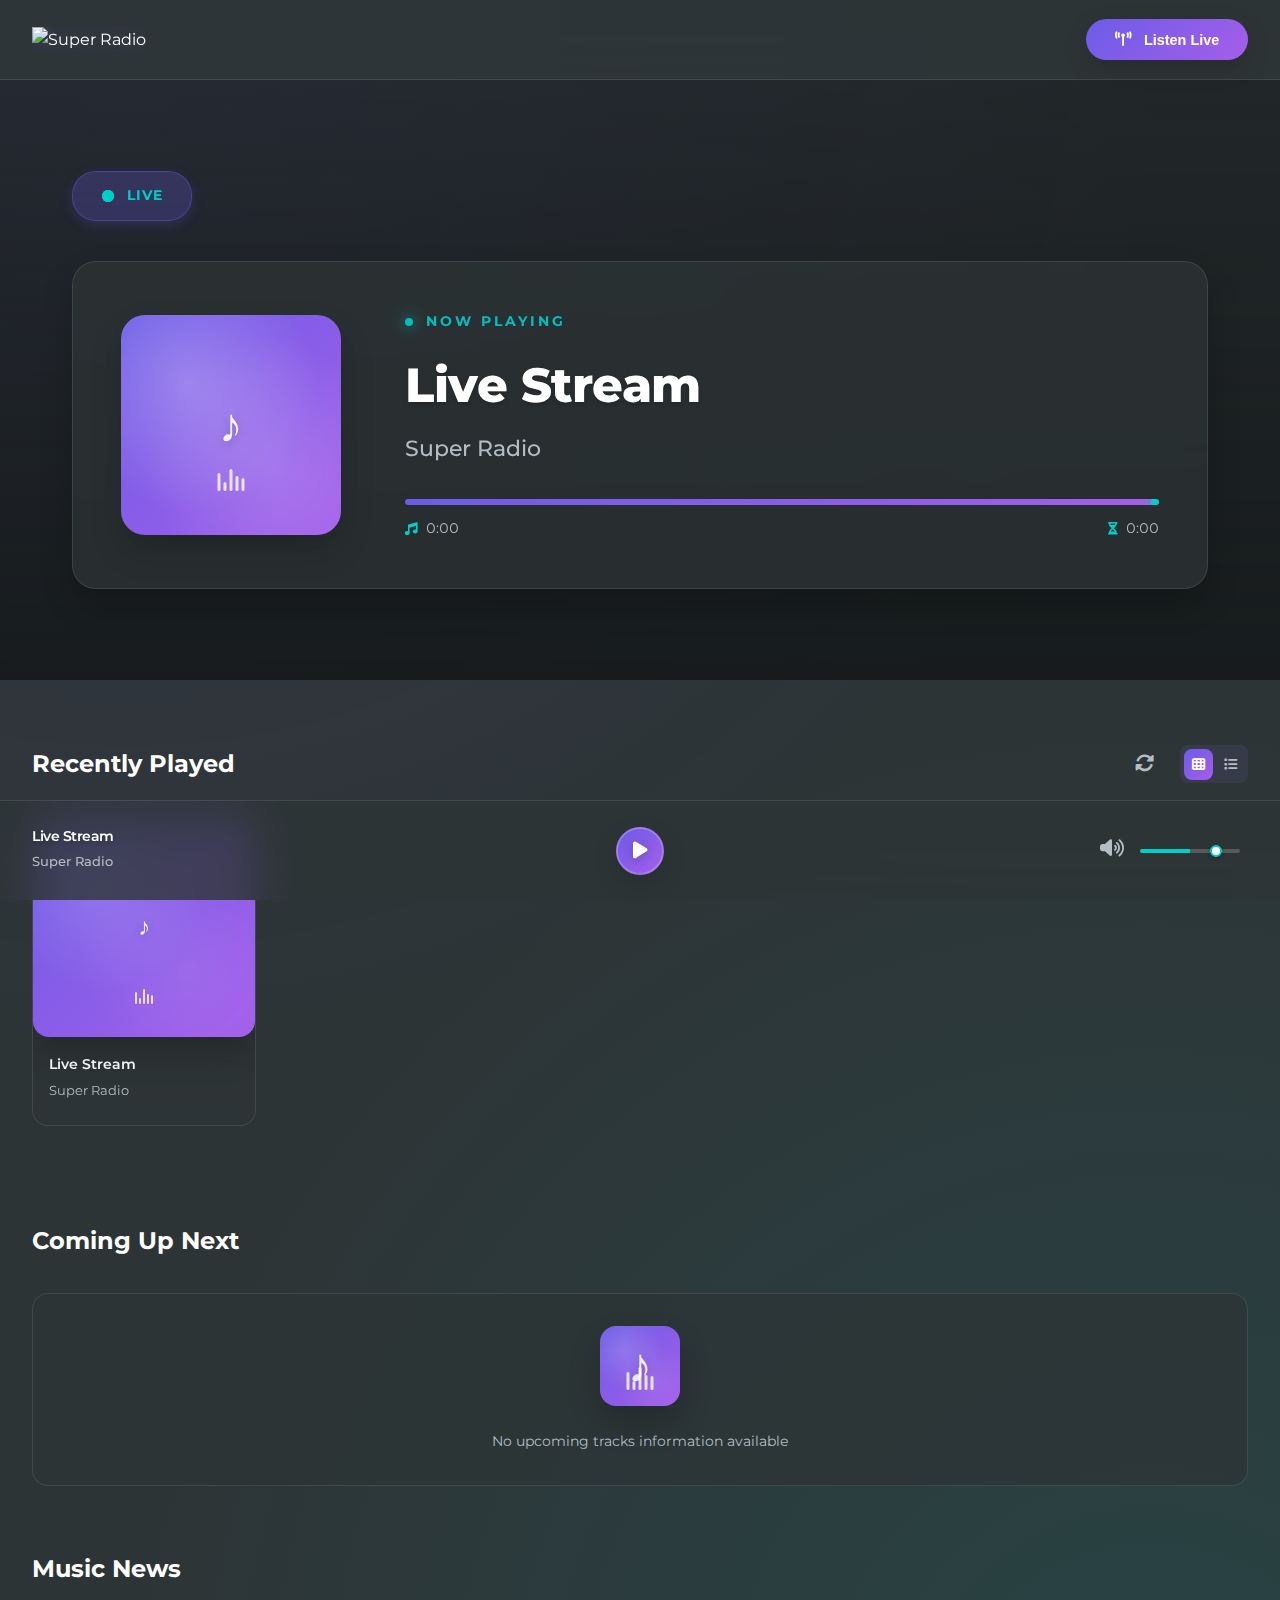
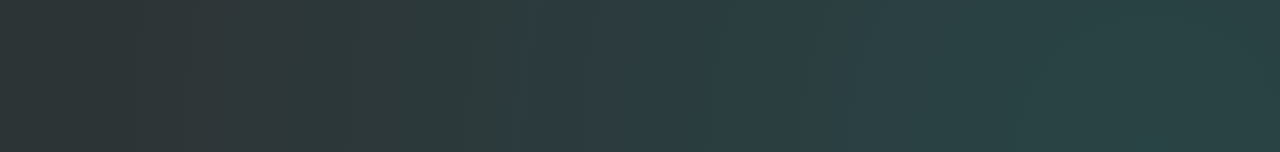
==== index.html @ 27619e25 "Initial commit: Upload all website files" ====
<!DOCTYPE html>
<html lang="en">
<head>
    <meta charset="UTF-8">
    <meta name="viewport" content="width=device-width, initial-scale=1.0">
    <title>Super Radio - Your Premier Online Radio Station</title>
    <meta name="description" content="Listen to the best music 24/7 with Super Radio. Live shows, great music, and amazing DJs.">
    <link rel="manifest" href="manifest.json">
    <link rel="apple-touch-icon" href="https://placehold.co/192x192/ff1e8c/FFF?text=SR">
    <meta name="theme-color" content="#ff1e8c">
    <link rel="stylesheet" href="styles.css">
    <link rel="stylesheet" href="https://cdnjs.cloudflare.com/ajax/libs/font-awesome/6.4.0/css/all.min.css">
    <link href="https://fonts.googleapis.com/css2?family=Montserrat:wght@400;500;600;700&display=swap" rel="stylesheet">
    <script>
        if ('serviceWorker' in navigator) {
            window.addEventListener('load', () => {
                navigator.serviceWorker.register('/sw.js')
                    .then(registration => {
                        console.log('ServiceWorker registration successful');
                    })
                    .catch(error => {
                        console.error('ServiceWorker registration failed:', error);
                    });
            });
        }
    </script>
</head>
<body>
    <div class="scroll-progress" aria-hidden="true"></div>
    <div class="app-container">
        <nav class="main-nav">
            <div class="nav-logo">
                <img src="https://placehold.co/200x45/ff1e8c/FFF?text=Super+Radio" alt="Super Radio">
            </div>
            <button class="listen-live-btn">
                <i class="fas fa-broadcast-tower"></i>
                Listen Live
            </button>
        </nav>

        <main>
            <section class="hero">
                <div class="hero-background" style="background-image: url('https://placehold.co/1920x1080/333/FFF?text=Music')"></div>
                <div class="hero-content">
                    <div class="live-badge">
                        <div class="pulse"></div>
                        Live
                    </div>
                    <div class="current-track">
                        <div class="track-artwork no-cover">
                            <img src="" alt="Album Cover" id="current-track-image" style="display: none;">
                            <div class="music-wave">
                                <span></span>
                                <span></span>
                                <span></span>
                                <span></span>
                                <span></span>
                            </div>
                        </div>
                        <div class="track-details">
                            <div class="now-playing-label">Now Playing</div>
                            <h1 class="track-title">Loading...</h1>
                            <p class="track-artist">Loading...</p>
                            <div class="track-progress-container">
                                <div class="track-progress">
                                    <div class="track-progress-bar"></div>
                                </div>
                                <div class="track-time-info">
                                    <div class="track-duration">
                                        <i class="fas fa-music"></i>
                                        <span class="duration">0:00</span>
                                    </div>
                                    <div class="time-remaining">
                                        <i class="fas fa-hourglass-half"></i>
                                        <span>0:00</span>
                                    </div>
                                </div>
                            </div>
                        </div>
                    </div>
                </div>
            </section>

            <div class="recent-tracks">
                <div class="container">
                    <div class="section-header">
                        <h2>Recently Played</h2>
                        <div class="tracks-controls">
                            <button class="refresh-btn">
                                <i class="fas fa-sync-alt"></i>
                            </button>
                            <div class="track-view-toggle">
                                <button class="view-btn active" data-view="grid">
                                    <i class="fas fa-th"></i>
                                </button>
                                <button class="view-btn" data-view="list">
                                    <i class="fas fa-list"></i>
                                </button>
                            </div>
                        </div>
                    </div>
                    <div class="tracks-grid tracks-container">
                        <!-- Tracks will be populated here -->
                    </div>
                </div>
            </div>

            <!-- Upcoming Tracks Section -->
            <div class="upcoming-tracks">
                <div class="container">
                    <!-- Content will be populated by JavaScript -->
                </div>
            </div>

            <!-- Radio Schedule Section -->
            <div class="radio-schedule">
                <div class="container">
                    <!-- Content will be populated by JavaScript -->
                </div>
            </div>

            <div class="music-news">
                <div class="container">
                    <div class="section-header">
                        <h2>Music News</h2>
                    </div>
                    <div class="news-grid">
                        <!-- News items will be populated here -->
                    </div>
                </div>
            </div>
        </main>

        <div class="player-bar">
            <div class="player-content">
                <div class="now-playing">
                    <img src="https://placehold.co/400x400/333/FFF?text=Music" alt="Current track" class="current-track-img">
                    <div class="track-info">
                        <div class="track-title">Loading...</div>
                        <div class="track-artist">Please wait...</div>
                    </div>
                </div>
                <div class="play-pause-wrapper">
                    <button class="play-pause-btn">
                        <i class="fas fa-play"></i>
                    </button>
                </div>
                <div class="volume-control">
                    <i class="fas fa-volume-up volume-icon"></i>
                    <input type="range" class="volume-slider" min="0" max="100" value="80">
                </div>
            </div>
        </div>
    </div>

    <template id="track-item-template">
        <div class="track-item">
            <div class="track-artwork no-cover">
                <img src="" alt="Album Cover" style="display: none;">
                <div class="music-wave">
                    <span></span>
                    <span></span>
                    <span></span>
                    <span></span>
                    <span></span>
                </div>
            </div>
            <div class="track-info">
                <h3 class="track-title"></h3>
                <p class="track-artist"></p>
            </div>
        </div>
    </template>

    <script src="script.js"></script>
</body>
</html>
---- styles.css ----
:root {
    /* Modern Color Palette */
    --primary-color: #6c5ce7;
    --secondary-color: #a55eea;
    --accent-color: #00cec9;
    --background-color: #2d3436;
    --surface-color: #353b48;
    --text-color: #ffffff;
    --text-secondary: #b2bec3;
    --success-color: #00b894;
    --error-color: #d63031;
    --warning-color: #fdcb6e;
    
    /* Gradients */
    --accent-gradient: linear-gradient(135deg, var(--primary-color), var(--secondary-color));
    --surface-gradient: linear-gradient(135deg, var(--surface-color), #2d3436);
    
    /* Glass Effect */
    --glass-bg: rgba(45, 52, 54, 0.8);
    --glass-border: rgba(255, 255, 255, 0.1);
    
    /* Spacing & Sizing */
    --nav-height: 80px;
    --player-height: 100px;
    --container-padding: 2rem;
    --border-radius: 16px;
    --border-radius-lg: 24px;
    --border-radius-sm: 8px;
    
    /* Shadows & Effects */
    --shadow-sm: 0 2px 8px rgba(0, 0, 0, 0.1);
    --shadow-md: 0 8px 24px rgba(0, 0, 0, 0.15);
    --shadow-lg: 0 16px 32px rgba(0, 0, 0, 0.2);
    --shadow-hover: 0 20px 40px rgba(108, 92, 231, 0.2);
    
    /* Transitions */
    --transition-fast: 0.2s cubic-bezier(0.4, 0, 0.2, 1);
    --transition-normal: 0.3s cubic-bezier(0.4, 0, 0.2, 1);
    --transition-slow: 0.5s cubic-bezier(0.4, 0, 0.2, 1);
}

/* Reset & Base Styles */
* {
    margin: 0;
    padding: 0;
    box-sizing: border-box;
}

body {
    font-family: 'Montserrat', -apple-system, BlinkMacSystemFont, 'Segoe UI', Roboto, sans-serif;
    background-color: var(--background-color);
    color: var(--text-color);
    line-height: 1.6;
    overflow-x: hidden;
}

.app-container {
    min-height: 100vh;
    display: flex;
    flex-direction: column;
    padding-bottom: var(--player-height);
    background: 
        radial-gradient(circle at 10% 0%, rgba(108, 92, 231, 0.1), transparent 50%),
        radial-gradient(circle at 90% 100%, rgba(0, 206, 201, 0.1), transparent 50%);
}

/* Navigation */
.main-nav {
    height: var(--nav-height);
    background: var(--glass-bg);
    backdrop-filter: blur(20px);
    -webkit-backdrop-filter: blur(20px);
    display: flex;
    justify-content: space-between;
    align-items: center;
    padding: 0 var(--container-padding);
    position: fixed;
    top: 0;
    width: 100%;
    z-index: 1000;
    border-bottom: 1px solid var(--glass-border);
    transition: all 0.3s ease;
}

.nav-logo {
    position: relative;
    overflow: hidden;
}

.nav-logo img {
    height: 45px;
    width: auto;
    transition: var(--transition-normal);
    filter: drop-shadow(0 0 10px rgba(108, 92, 231, 0.3));
}

.nav-logo::after {
    content: '';
    position: absolute;
    top: 0;
    left: -100%;
    width: 100%;
    height: 100%;
    background: linear-gradient(90deg, transparent, rgba(255,255,255,0.2), transparent);
    transition: var(--transition-normal);
}

.nav-logo:hover::after {
    left: 100%;
}

.nav-logo:hover img {
    transform: scale(1.05);
    filter: drop-shadow(0 0 15px rgba(108, 92, 231, 0.5));
}

.listen-live-btn {
    background: var(--accent-gradient);
    color: white;
    border: none;
    padding: 0.8rem 1.8rem;
    border-radius: var(--border-radius-lg);
    font-weight: 600;
    font-size: 0.9rem;
    display: flex;
    align-items: center;
    gap: 0.8rem;
    cursor: pointer;
    transition: all 0.3s cubic-bezier(0.4, 0, 0.2, 1);
    box-shadow: var(--shadow-md);
    position: relative;
    overflow: hidden;
}

.listen-live-btn::before {
    content: '';
    position: absolute;
    top: 0;
    left: -100%;
    width: 200%;
    height: 100%;
    background: linear-gradient(90deg, transparent, rgba(255,255,255,0.2), transparent);
    transition: transform 0.6s ease;
    transform: translateX(-100%);
}

.listen-live-btn:hover {
    transform: translateY(-2px);
    box-shadow: var(--shadow-hover);
}

.listen-live-btn:hover::before {
    transform: translateX(50%);
}

/* Hero Section with Enhanced Background */
.hero {
    margin-top: var(--nav-height);
    min-height: 600px;
    position: relative;
    display: flex;
    align-items: center;
    padding: var(--container-padding) 0;
    overflow: hidden;
}

.hero-background {
    position: absolute;
    top: 0;
    left: 0;
    width: 100%;
    height: 100%;
    background-size: cover;
    background-position: center;
    filter: brightness(0.4) saturate(1.2);
    transform: scale(1.05);
    transition: all 1s cubic-bezier(0.4, 0, 0.2, 1);
    z-index: 0;
}

.hero-background::after {
    content: '';
    position: absolute;
    top: 0;
    left: 0;
    width: 100%;
    height: 100%;
    background: linear-gradient(
        to bottom,
        rgba(45, 52, 54, 0.4) 0%,
        rgba(45, 52, 54, 0.6) 50%,
        rgba(45, 52, 54, 0.8) 100%
    );
    z-index: 1;
}

.hero-content {
    width: 100%;
    max-width: 1200px;
    margin: 0 auto;
    padding: 0 var(--container-padding);
    position: relative;
    z-index: 2;
}

.live-badge {
    display: inline-flex;
    align-items: center;
    gap: 0.8rem;
    background: rgba(108, 92, 231, 0.25);
    padding: 0.8rem 1.8rem;
    border-radius: var(--border-radius-lg);
    margin-bottom: 2.5rem;
    font-weight: 700;
    font-size: 0.9rem;
    backdrop-filter: blur(10px);
    -webkit-backdrop-filter: blur(10px);
    border: 1px solid rgba(108, 92, 231, 0.4);
    box-shadow: 0 4px 12px rgba(108, 92, 231, 0.2);
    text-transform: uppercase;
    letter-spacing: 1px;
    color: var(--accent-color);
    position: relative;
}

.live-badge .listener-count {
    position: relative;
    display: inline-flex;
    align-items: center;
    font-size: 0.8rem;
    color: var(--text-secondary);
    opacity: 0.9;
    transition: opacity 0.3s ease;
    margin-left: 0.5rem;
    padding-left: 0.5rem;
}

.live-badge .listener-count::before {
    content: '';
    position: absolute;
    left: 0;
    top: 50%;
    transform: translateY(-50%);
    width: 1px;
    height: 12px;
    background: var(--text-secondary);
    opacity: 0.3;
}

.pulse {
    width: 12px;
    height: 12px;
    background-color: var(--accent-color);
    border-radius: 50%;
    position: relative;
}

.pulse::before,
.pulse::after {
    content: '';
    position: absolute;
    inset: 0;
    border-radius: 50%;
    background-color: var(--accent-color);
    animation: pulse 2s ease-out infinite;
    z-index: -1;
}

.pulse::after {
    animation-delay: 1s;
}

@keyframes pulse {
    0% {
        transform: scale(1);
        opacity: 0.8;
    }
    100% {
        transform: scale(2.5);
        opacity: 0;
    }
}

.current-track {
    display: flex;
    align-items: center;
    gap: 4rem;
    background: rgba(45, 52, 54, 0.75);
    backdrop-filter: blur(20px);
    -webkit-backdrop-filter: blur(20px);
    border: 1px solid rgba(255, 255, 255, 0.1);
    padding: 3rem;
    border-radius: var(--border-radius-lg);
    box-shadow: var(--shadow-lg);
    transition: all 0.4s cubic-bezier(0.4, 0, 0.2, 1);
    position: relative;
    width: 100%;
}

.current-track::before {
    content: '';
    position: absolute;
    inset: -1px;
    background: var(--accent-gradient);
    border-radius: var(--border-radius-lg);
    z-index: -1;
    opacity: 0;
    transition: opacity 0.4s ease;
}

.current-track:hover {
    transform: translateY(-5px) scale(1.01);
    box-shadow: var(--shadow-hover);
    border-color: transparent;
}

.current-track:hover::before {
    opacity: 1;
}

.track-artwork {
    width: 220px;
    height: 220px;
    border-radius: var(--border-radius);
    overflow: hidden;
    box-shadow: var(--shadow-lg);
    position: relative;
    transition: all 0.4s ease;
}

.track-artwork::before {
    content: '';
    position: absolute;
    inset: 0;
    background: linear-gradient(
        45deg,
        rgba(108, 92, 231, 0.2),
        rgba(0, 206, 201, 0.2)
    );
    opacity: 0;
    transition: opacity 0.4s ease;
}

.track-artwork img {
    width: 100%;
    height: 100%;
    object-fit: cover;
    transition: all 0.4s ease;
}

.current-track:hover .track-artwork {
    transform: scale(1.05);
}

.current-track:hover .track-artwork::before {
    opacity: 1;
}

.track-details {
    flex: 1;
    min-width: 0;
}

.now-playing-label {
    font-size: 0.9rem;
    text-transform: uppercase;
    letter-spacing: 3px;
    color: var(--accent-color);
    font-weight: 700;
    margin-bottom: 1.5rem;
    display: flex;
    align-items: center;
    gap: 0.8rem;
    opacity: 0.9;
}

.now-playing-label::before {
    content: '';
    width: 8px;
    height: 8px;
    background-color: var(--accent-color);
    border-radius: 50%;
    animation: pulse 2s infinite;
    box-shadow: 0 0 15px var(--accent-color);
}

.track-title {
    font-size: 3rem;
    font-weight: 800;
    margin-bottom: 1rem;
    color: var(--text-color);
    text-shadow: 0 2px 4px rgba(0,0,0,0.2);
    line-height: 1.2;
    letter-spacing: -0.5px;
    transition: all 0.3s ease;
}

.track-artist {
    font-size: 1.4rem;
    color: var(--text-secondary);
    font-weight: 500;
    opacity: 0.9;
    transition: all 0.3s ease;
}

.current-track:hover .track-title {
    transform: translateX(10px);
}

.current-track:hover .track-artist {
    transform: translateX(5px);
    color: var(--text-color);
}

@media (max-width: 1024px) {
    .track-title {
        font-size: 2.5rem;
    }
    
    .track-artist {
        font-size: 1.2rem;
    }
    
    .track-artwork {
        width: 180px;
        height: 180px;
    }
}

@media (max-width: 768px) {
    .hero {
        min-height: 500px;
    }

    .current-track {
        flex-direction: column;
        text-align: center;
        padding: 2rem;
        gap: 2rem;
    }

    .track-artwork {
        width: 200px;
        height: 200px;
        margin: 0 auto;
        transform: rotate(0deg);
    }

    .track-title {
        font-size: 2rem;
    }

    .track-artist {
        font-size: 1.1rem;
    }

    .current-track:hover .track-title,
    .current-track:hover .track-artist {
        transform: none;
    }
}

@media (max-width: 480px) {
    .hero {
        min-height: 400px;
    }

    .current-track {
        padding: 1.5rem;
    }

    .track-artwork {
        width: 150px;
        height: 150px;
    }

    .track-title {
        font-size: 1.5rem;
    }

    .track-artist {
        font-size: 1rem;
    }

    .live-badge {
        padding: 0.6rem 1.2rem;
        font-size: 0.8rem;
        margin-bottom: 1.5rem;
    }
}

/* Recently Played Section */
.recent-tracks {
    padding: 2rem var(--container-padding);
    margin-top: 2rem;
}

.section-header {
    display: flex;
    justify-content: space-between;
    align-items: center;
    margin-bottom: 2rem;
}

.section-header h2 {
    font-size: 1.5rem;
    font-weight: 700;
    color: var(--text-color);
    display: flex;
    align-items: center;
    gap: 0.5rem;
}

.tracks-grid {
    display: grid;
    grid-template-columns: repeat(4, 1fr);
    gap: 1.5rem;
    margin-top: 1rem;
}

@media (max-width: 1200px) {
    .tracks-grid {
        grid-template-columns: repeat(3, 1fr);
    }
}

@media (max-width: 768px) {
    .tracks-grid {
        grid-template-columns: repeat(2, 1fr);
        gap: 1rem;
    }
}

@media (max-width: 480px) {
    .tracks-grid {
        grid-template-columns: 1fr;
        gap: 1rem;
    }
}

.track-item {
    background: var(--glass-bg);
    border-radius: var(--border-radius);
    overflow: hidden;
    transition: var(--transition-normal);
    border: 1px solid var(--glass-border);
    position: relative;
    cursor: pointer;
}

.track-item:hover {
    transform: translateY(-5px);
    box-shadow: var(--shadow-hover);
    border-color: var(--primary-color);
}

.track-item img {
    width: 100%;
    aspect-ratio: 1;
    object-fit: cover;
    transition: var(--transition-normal);
}

.track-item:hover img {
    transform: scale(1.05);
}

.track-item-info {
    padding: 1rem;
    background: linear-gradient(to top, var(--glass-bg), transparent);
}

.track-item-title {
    font-weight: 600;
    margin-bottom: 0.3rem;
    color: var(--text-color);
    font-size: 0.9rem;
    white-space: nowrap;
    overflow: hidden;
    text-overflow: ellipsis;
}

.track-item-artist {
    color: var(--text-secondary);
    font-size: 0.8rem;
    margin-bottom: 0.5rem;
}

.track-item-time {
    font-size: 0.75rem;
    color: var(--text-secondary);
    opacity: 0.8;
    font-weight: 500;
}

/* Music News Section */
.music-news {
    padding: 2rem var(--container-padding);
}

.news-grid {
    display: grid;
    grid-template-columns: repeat(auto-fit, minmax(300px, 1fr));
    gap: 2rem;
    margin-top: 1rem;
}

@media (max-width: 768px) {
    .news-grid {
        grid-template-columns: 1fr;
        gap: 1.5rem;
    }
}

.news-item {
    background: var(--glass-bg);
    border-radius: var(--border-radius);
    overflow: hidden;
    transition: var(--transition-normal);
    position: relative;
    cursor: pointer;
}

.news-item:hover {
    transform: translateY(-5px);
    box-shadow: var(--shadow-hover);
}

.news-image {
    width: 100%;
    aspect-ratio: 16/9;
    object-fit: cover;
    transition: var(--transition-normal);
}

.news-item:hover .news-image {
    transform: scale(1.05);
}

.news-content {
    padding: 1.5rem;
}

.news-date {
    font-size: 0.8rem;
    color: var(--accent-color);
    margin-bottom: 0.5rem;
}

.news-title {
    font-size: 1.1rem;
    font-weight: 600;
    margin-bottom: 0.5rem;
    color: var(--text-color);
    line-height: 1.4;
}

.news-excerpt {
    color: var(--text-secondary);
    font-size: 0.9rem;
    line-height: 1.6;
    margin-bottom: 1rem;
    display: -webkit-box;
    -webkit-line-clamp: 3;
    -webkit-box-orient: vertical;
    overflow: hidden;
}

.news-source {
    display: flex;
    align-items: center;
    gap: 0.5rem;
    font-size: 0.8rem;
    color: var(--text-secondary);
}

.news-source i {
    color: var(--accent-color);
}

/* Adjust player bar album cover */
.player-content .now-playing {
    display: flex;
    align-items: center;
    gap: 1rem;
}

.player-content .current-track-img {
    width: 50px;
    height: 50px;
    border-radius: var(--border-radius-sm);
    object-fit: cover;
}

.player-content .track-info {
    display: flex;
    flex-direction: column;
    gap: 0.2rem;
}

.player-content .track-title {
    font-size: 0.9rem;
    font-weight: 600;
    margin: 0;
    background: none;
    -webkit-text-fill-color: var(--text-color);
}

.player-content .track-artist {
    font-size: 0.8rem;
    color: var(--text-secondary);
    margin: 0;
}

@media (max-width: 768px) {
    .news-grid {
        grid-template-columns: 1fr;
    }
    
    .news-image {
        height: 180px;
    }
}

@media (max-width: 480px) {
    .player-content .track-info {
        display: none;
    }
    
    .player-content .current-track-img {
        width: 40px;
        height: 40px;
    }
}

/* Advanced Animations */
@keyframes float {
    0% { transform: translateY(0px); }
    50% { transform: translateY(-10px); }
    100% { transform: translateY(0px); }
}

@keyframes glow {
    0% { box-shadow: 0 0 5px rgba(108, 92, 231, 0.2); }
    50% { box-shadow: 0 0 20px rgba(108, 92, 231, 0.6); }
    100% { box-shadow: 0 0 5px rgba(108, 92, 231, 0.2); }
}

@keyframes gradientMove {
    0% { background-position: 0% 50%; }
    50% { background-position: 100% 50%; }
    100% { background-position: 0% 50%; }
}

/* Enhanced Hero Section */
.hero-background {
    animation: gradientMove 15s ease infinite;
    background-size: 200% 200%;
}

.current-track {
    position: relative;
    animation: float 6s ease-in-out infinite;
}

.current-track::before {
    content: '';
    position: absolute;
    top: -2px;
    left: -2px;
    right: -2px;
    bottom: -2px;
    background: var(--accent-gradient);
    border-radius: var(--border-radius-lg);
    z-index: -1;
    opacity: 0;
    transition: var(--transition-normal);
}

.current-track:hover::before {
    opacity: 0.5;
    animation: glow 2s ease-in-out infinite;
}

/* Interactive Player Bar */
.progress-bar {
    position: relative;
    overflow: hidden;
}

.progress-bar::after {
    content: '';
    position: absolute;
    top: 0;
    left: 0;
    width: 100%;
    height: 100%;
    background: linear-gradient(90deg, transparent, rgba(255, 255, 255, 0.2), transparent);
    animation: progressShine 2s linear infinite;
    transform: translateX(-100%);
}

@keyframes progressShine {
    to { transform: translateX(100%); }
}

.play-pause-btn::after {
    display: none;
}

@keyframes pulseButton {
    0% { display: none; }
    100% { display: none; }
}

/* Improve play button styling */
.play-pause-btn {
    width: 40px;
    height: 40px;
    border-radius: 50%;
    background: var(--accent-gradient);
    border: none;
    color: white;
    display: flex;
    align-items: center;
    justify-content: center;
    cursor: pointer;
    transition: var(--transition-normal);
    box-shadow: var(--shadow-md);
    position: relative;
    overflow: hidden;
}

.play-pause-btn:hover {
    transform: scale(1.05);
    box-shadow: var(--shadow-hover);
}

.play-pause-btn:active {
    transform: scale(0.95);
}

/* Remove other unnecessary circle animations */
.circle-1, .circle-2, .circle-3 {
    display: none;
}

.play-pause-wrapper {
    position: relative;
    display: flex;
    align-items: center;
    justify-content: center;
}

/* Simplify the player progress bar */
.player-progress {
    position: absolute;
    top: -2px;
    left: 0;
    width: 100%;
    height: 3px;
    background: rgba(255,255,255,0.1);
    overflow: hidden;
}

.player-progress-bar {
    height: 100%;
    background: var(--accent-gradient);
    width: var(--progress-width, 0%);
    transition: width 1s linear;
}

/* Enhanced Track Items */
.track-item {
    position: relative;
    overflow: hidden;
}

.track-item::before {
    content: '';
    position: absolute;
    top: 0;
    left: 0;
    width: 100%;
    height: 100%;
    background: linear-gradient(45deg, transparent, rgba(255, 255, 255, 0.1), transparent);
    transform: translateX(-100%);
    transition: transform 0.6s;
}

.track-item:hover::before {
    transform: translateX(100%);
}

/* Music News Enhancements */
.news-item {
    position: relative;
}

.news-item::after {
    content: '';
    position: absolute;
    bottom: 0;
    left: 0;
    width: 100%;
    height: 3px;
    background: var(--accent-gradient);
    transform: scaleX(0);
    transition: transform 0.3s ease;
    transform-origin: left;
}

.news-item:hover::after {
    transform: scaleX(1);
}

/* Volume Control */
.volume-control {
    display: flex;
    align-items: center;
    gap: 1rem;
    margin-left: auto;
    padding: 0.5rem;
    position: relative;
}

.volume-icon {
    color: var(--text-secondary);
    font-size: 1.2rem;
    cursor: pointer;
    transition: var(--transition-normal);
    width: 24px;
    height: 24px;
    display: flex;
    align-items: center;
    justify-content: center;
}

.volume-icon:hover {
    color: var(--text-color);
    transform: scale(1.1);
}

.volume-slider {
    -webkit-appearance: none;
    appearance: none;
    width: 100px;
    height: 4px;
    background: rgba(255, 255, 255, 0.1);
    border-radius: 4px;
    outline: none;
    transition: all 0.3s ease;
    cursor: pointer;
    position: relative;
}

/* Track styles */
.volume-slider::-webkit-slider-runnable-track {
    width: 100%;
    height: 4px;
    background: linear-gradient(
        to right,
        var(--accent-color) 0%,
        var(--accent-color) var(--volume-percentage, 50%),
        rgba(255, 255, 255, 0.1) var(--volume-percentage, 50%)
    );
    border-radius: 4px;
    transition: height 0.3s ease;
}

.volume-slider::-moz-range-track {
    width: 100%;
    height: 4px;
    background: rgba(255, 255, 255, 0.1);
    border-radius: 4px;
}

/* Thumb styles */
.volume-slider::-webkit-slider-thumb {
    -webkit-appearance: none;
    appearance: none;
    width: 12px;
    height: 12px;
    border-radius: 50%;
    background: white;
    cursor: pointer;
    border: 2px solid var(--accent-color);
    margin-top: -4px;
    box-shadow: 0 2px 4px rgba(0, 0, 0, 0.2);
    transition: all 0.3s ease;
}

.volume-slider::-moz-range-thumb {
    width: 12px;
    height: 12px;
    border-radius: 50%;
    background: white;
    cursor: pointer;
    border: 2px solid var(--accent-color);
    box-shadow: 0 2px 4px rgba(0, 0, 0, 0.2);
    transition: all 0.3s ease;
}

/* Hover states */
.volume-slider:hover::-webkit-slider-thumb {
    transform: scale(1.2);
    box-shadow: 0 0 10px var(--accent-color);
}

.volume-slider:hover::-moz-range-thumb {
    transform: scale(1.2);
    box-shadow: 0 0 10px var(--accent-color);
}

.volume-slider:hover::-webkit-slider-runnable-track {
    height: 6px;
}

.volume-slider:hover::-moz-range-track {
    height: 6px;
}

/* Active states */
.volume-slider:active::-webkit-slider-thumb {
    transform: scale(1.1);
    background: var(--accent-color);
    border-color: white;
}

.volume-slider:active::-moz-range-thumb {
    transform: scale(1.1);
    background: var(--accent-color);
    border-color: white;
}

/* Remove these duplicate sections */
.volume-slider-container,
#volumeSlider,
#volumeSlider::-webkit-slider-thumb,
#volumeSlider::-webkit-slider-thumb::after,
#volumeSlider:hover::-webkit-slider-thumb::after {
    display: none;
}

/* Keep the responsive styles */
@media (max-width: 768px) {
    .volume-control {
        display: none;
    }
}

/* Enhanced Play Button */
.play-pause-btn {
    width: 48px;
    height: 48px;
    border-radius: 50%;
    background: var(--accent-gradient);
    border: 2px solid rgba(255, 255, 255, 0.2);
    color: white;
    display: flex;
    align-items: center;
    justify-content: center;
    cursor: pointer;
    transition: all 0.3s cubic-bezier(0.4, 0, 0.2, 1);
    box-shadow: var(--shadow-md);
    position: relative;
    overflow: hidden;
}

.play-pause-btn::before {
    content: '';
    position: absolute;
    inset: -2px;
    background: var(--accent-gradient);
    opacity: 0;
    transition: opacity 0.3s ease;
    z-index: -1;
    border-radius: 50%;
}

.play-pause-btn::after {
    content: '';
    position: absolute;
    inset: -2px;
    background: radial-gradient(circle at center, rgba(255,255,255,0.2) 0%, transparent 70%);
    opacity: 0;
    transition: opacity 0.3s ease;
    z-index: 1;
    pointer-events: none;
}

.play-pause-btn:hover {
    transform: scale(1.05) translateY(-2px);
    box-shadow: var(--shadow-hover);
    border-color: rgba(255, 255, 255, 0.4);
}

.play-pause-btn:hover::before {
    opacity: 1;
}

.play-pause-btn:hover::after {
    opacity: 1;
}

.play-pause-btn:active {
    transform: scale(0.95);
}

.play-pause-btn i {
    font-size: 1.2rem;
    position: relative;
    z-index: 2;
    filter: drop-shadow(0 2px 4px rgba(0,0,0,0.2));
}

/* Responsive adjustments */
@media (max-width: 768px) {
    .play-pause-btn {
        width: 42px;
        height: 42px;
    }
    
    .play-pause-btn i {
        font-size: 1.1rem;
    }
}

@media (max-width: 480px) {
    .play-pause-btn {
        width: 38px;
        height: 38px;
    }
    
    .play-pause-btn i {
        font-size: 1rem;
    }
}

/* Scroll Indicator */
.scroll-progress {
    position: fixed;
    top: var(--nav-height);
    left: 0;
    width: 100%;
    height: 3px;
    background: linear-gradient(to right, var(--primary-color), var(--accent-color));
    transform-origin: left;
    transform: scaleX(0);
    transition: transform 0.1s;
    z-index: 1001;
}

/* Glass Cards Effect */
.glass-card {
    position: relative;
    overflow: hidden;
}

.glass-card::before {
    content: '';
    position: absolute;
    top: 0;
    left: 0;
    width: 100%;
    height: 100%;
    background: linear-gradient(
        135deg,
        rgba(255, 255, 255, 0.1) 0%,
        rgba(255, 255, 255, 0.05) 50%,
        transparent 100%
    );
    transform: translateY(-100%);
    transition: transform 0.6s ease;
}

.glass-card:hover::before {
    transform: translateY(0);
}

/* Add glass-card class to elements */
.current-track,
.track-item,
.news-item {
    backdrop-filter: blur(10px);
    -webkit-backdrop-filter: blur(10px);
}

/* Responsive Enhancements */
@media (prefers-reduced-motion: reduce) {
    * {
        animation: none !important;
        transition: none !important;
    }
}

/* Dark Mode Enhancement */
@media (prefers-color-scheme: dark) {
    :root {
        --glass-bg: rgba(45, 52, 54, 0.9);
    }
}

/* Enhanced Player Bar */
.player-bar {
    position: fixed;
    bottom: 0;
    left: 0;
    width: 100%;
    height: var(--player-height);
    background: var(--glass-bg);
    backdrop-filter: blur(20px);
    -webkit-backdrop-filter: blur(20px);
    border-top: 1px solid var(--glass-border);
    z-index: 1000;
    padding: 0.5rem var(--container-padding);
    display: flex;
    align-items: center;
}

.player-content {
    max-width: 1400px;
    width: 100%;
    margin: 0 auto;
    height: 100%;
    display: grid;
    grid-template-columns: 1fr auto 1fr;
    align-items: center;
    gap: 2rem;
}

.now-playing {
    display: flex;
    align-items: center;
    gap: 1rem;
    min-width: 0;
}

.current-track-img {
    width: 50px;
    height: 50px;
    border-radius: var(--border-radius-sm);
    object-fit: cover;
    box-shadow: var(--shadow-sm);
}

.track-info {
    min-width: 0;
    flex: 1;
}

.track-info .track-title {
    font-weight: 600;
    font-size: 0.9rem;
    color: var(--text-color);
    margin-bottom: 0.2rem;
    white-space: nowrap;
    overflow: hidden;
    text-overflow: ellipsis;
    transition: opacity 0.3s ease;
}

.track-info .track-artist {
    font-size: 0.8rem;
    color: var(--text-secondary);
    white-space: nowrap;
    overflow: hidden;
    text-overflow: ellipsis;
    transition: opacity 0.3s ease;
}

@media (max-width: 768px) {
    .player-content {
        grid-template-columns: auto 1fr auto;
        gap: 1rem;
    }
    
    .now-playing {
        gap: 0.8rem;
    }
    
    .current-track-img {
        width: 40px;
        height: 40px;
    }
}

@media (max-width: 480px) {
    .track-info {
        display: none;
    }
    
    .current-track-img {
        width: 32px;
        height: 32px;
    }
}

/* Enhanced Recently Played Section */
.recent-tracks {
    padding: 2rem var(--container-padding);
    margin-top: 2rem;
}

.tracks-controls {
    display: flex;
    align-items: center;
    gap: 1rem;
}

.refresh-btn {
    background: none;
    border: none;
    color: var(--text-secondary);
    font-size: 1.2rem;
    cursor: pointer;
    transition: var(--transition-normal);
    width: 40px;
    height: 40px;
    border-radius: 50%;
    display: flex;
    align-items: center;
    justify-content: center;
}

.refresh-btn:hover {
    color: var(--text-color);
    background: rgba(255,255,255,0.1);
}

.refresh-btn.rotating i {
    animation: rotate 1s linear;
}

@keyframes rotate {
    from { transform: rotate(0deg); }
    to { transform: rotate(360deg); }
}

.track-view-toggle {
    display: flex;
    background: var(--surface-color);
    border-radius: var(--border-radius-sm);
    padding: 0.2rem;
    gap: 0.2rem;
}

.view-btn {
    background: none;
    border: none;
    color: var(--text-secondary);
    padding: 0.5rem;
    border-radius: var(--border-radius-sm);
    cursor: pointer;
    transition: var(--transition-normal);
}

.view-btn:hover {
    color: var(--text-color);
    background: rgba(255,255,255,0.1);
}

.view-btn.active {
    background: var(--accent-gradient);
    color: white;
}

/* Grid View */
.tracks-container {
    transition: opacity 0.3s ease;
}

.tracks-container.grid-view {
    display: grid;
    grid-template-columns: repeat(auto-fill, minmax(200px, 1fr));
    gap: 1.5rem;
}

/* List View */
.tracks-container.list-view {
    display: flex;
    flex-direction: column;
    gap: 1rem;
}

.tracks-container.list-view .track-item {
    display: flex;
    align-items: center;
    padding: 1rem;
    gap: 1.5rem;
    background: var(--glass-bg);
    border-radius: var(--border-radius);
    transition: var(--transition-normal);
}

.tracks-container.list-view .track-artwork {
    width: 60px;
    height: 60px;
    min-width: 60px;
    margin: 0;
}

.tracks-container.list-view .track-item-info {
    flex: 1;
    display: flex;
    align-items: center;
    gap: 1rem;
    padding: 0;
    background: none;
}

.tracks-container.list-view .track-item-title {
    flex: 2;
    font-size: 1rem;
    margin: 0;
}

.tracks-container.list-view .track-item-artist {
    flex: 2;
    font-size: 0.9rem;
    margin: 0;
}

.tracks-container.list-view .track-item-time {
    flex: 1;
    text-align: right;
    margin: 0;
}

@media (max-width: 768px) {
    .tracks-container.list-view .track-item-info {
        flex-direction: column;
        align-items: flex-start;
        gap: 0.3rem;
    }
    
    .tracks-container.list-view .track-item-time {
        text-align: left;
    }
}

/* Enhanced News Section */
.news-item {
    background: var(--glass-bg);
    border-radius: var(--border-radius);
    overflow: hidden;
    transition: var(--transition-normal);
    position: relative;
    cursor: pointer;
}

.news-item::before {
    content: '';
    position: absolute;
    top: 0;
    left: 0;
    width: 100%;
    height: 100%;
    background: linear-gradient(45deg, transparent, rgba(255,255,255,0.1), transparent);
    transform: translateX(-100%);
    transition: transform 0.6s;
}

.news-item:hover::before {
    transform: translateX(100%);
}

.news-date {
    display: inline-block;
    background: var(--accent-gradient);
    color: white;
    padding: 0.3rem 0.8rem;
    border-radius: var(--border-radius-sm);
    font-size: 0.8rem;
    margin-bottom: 0.8rem;
}

/* Mobile Enhancements */
@media (max-width: 768px) {
    .hero {
        min-height: 400px;
    }

    .current-track {
        flex-direction: column;
        text-align: center;
        padding: 1.5rem;
    }

    .track-artwork {
        width: 150px;
        height: 150px;
        margin: 0 auto;
    }

    .track-title {
        font-size: 1.5rem;
    }

    .news-grid {
        grid-template-columns: 1fr;
    }
}

@media (max-width: 480px) {
    .listen-live-btn {
        padding: 0.6rem 1.2rem;
        font-size: 0.8rem;
    }

    .track-artwork {
        width: 120px;
        height: 120px;
    }

    .track-title {
        font-size: 1.2rem;
    }

    .tracks-container.grid-view {
        grid-template-columns: repeat(auto-fill, minmax(150px, 1fr));
    }
}

/* Default Album Cover Styles */
.track-artwork.no-cover {
    position: relative;
    background: linear-gradient(135deg, var(--primary-color), var(--secondary-color));
    aspect-ratio: 1;
    display: flex;
    align-items: center;
    justify-content: center;
    overflow: hidden;
}

.track-artwork.no-cover::before {
    content: '';
    position: absolute;
    inset: 0;
    background: 
        radial-gradient(circle at 30% 30%, rgba(255, 255, 255, 0.2), transparent 50%),
        radial-gradient(circle at 70% 70%, rgba(255, 255, 255, 0.1), transparent 50%);
    opacity: 0.8;
}

.track-artwork.no-cover::after {
    content: '♪';
    font-size: 3rem;
    color: rgba(255, 255, 255, 0.9);
    text-shadow: 0 2px 10px rgba(0, 0, 0, 0.3);
    animation: float 3s ease-in-out infinite;
}

.track-artwork.no-cover .music-wave {
    position: absolute;
    bottom: 20%;
    left: 50%;
    transform: translateX(-50%);
    display: flex;
    align-items: flex-end;
    gap: 3px;
    height: 30px;
}

.track-artwork.no-cover .music-wave span {
    width: 3px;
    background: rgba(255, 255, 255, 0.8);
    border-radius: 3px;
    animation: waveAnimation 1.2s ease-in-out infinite;
}

.track-artwork.no-cover .music-wave span:nth-child(1) { height: 60%; animation-delay: 0.2s; }
.track-artwork.no-cover .music-wave span:nth-child(2) { height: 30%; animation-delay: 0.4s; }
.track-artwork.no-cover .music-wave span:nth-child(3) { height: 75%; animation-delay: 0.6s; }
.track-artwork.no-cover .music-wave span:nth-child(4) { height: 50%; animation-delay: 0.8s; }
.track-artwork.no-cover .music-wave span:nth-child(5) { height: 45%; animation-delay: 1.0s; }

@keyframes waveAnimation {
    0%, 100% { transform: scaleY(1); }
    50% { transform: scaleY(0.6); }
}

/* Small Default Cover Variant */
.track-item .track-artwork.no-cover {
    border-radius: var(--border-radius);
}

.track-item .track-artwork.no-cover::after {
    font-size: 1.5rem;
}

.track-item .track-artwork.no-cover .music-wave {
    bottom: 15%;
    height: 20px;
    gap: 2px;
}

.track-item .track-artwork.no-cover .music-wave span {
    width: 2px;
}

/* Current Track Default Cover */
.current-track .track-artwork.no-cover {
    border-radius: var(--border-radius-lg);
}

.current-track .track-artwork.no-cover::before {
    background: 
        radial-gradient(circle at 30% 30%, rgba(255, 255, 255, 0.3), transparent 60%),
        radial-gradient(circle at 70% 70%, rgba(255, 255, 255, 0.2), transparent 60%);
    animation: shiftGradient 8s ease-in-out infinite;
}

@keyframes shiftGradient {
    0% { transform: scale(1) rotate(0deg); }
    50% { transform: scale(1.2) rotate(180deg); }
    100% { transform: scale(1) rotate(360deg); }
}

/* Hover Effects */
.track-artwork.no-cover:hover::before {
    animation: pulse 2s ease-in-out infinite;
}

.track-artwork.no-cover:hover .music-wave span {
    animation-duration: 0.8s;
}

@keyframes pulse {
    0% { opacity: 0.8; }
    50% { opacity: 1; }
    100% { opacity: 0.8; }
}

/* Track Item Artwork */
.track-item .track-artwork {
    width: 100%;
    aspect-ratio: 1;
    border-radius: var(--border-radius);
    overflow: hidden;
    position: relative;
    transition: var(--transition-normal);
}

.track-item:hover .track-artwork {
    transform: scale(1.05);
}

/* Upcoming Tracks Section */
.upcoming-tracks {
    padding: 2rem var(--container-padding);
    margin-top: 2rem;
}

.upcoming-tracks-container {
    display: flex;
    flex-direction: column;
    gap: 1rem;
    margin-top: 1.5rem;
}

.upcoming-track-item {
    display: flex;
    align-items: center;
    padding: 1rem;
    gap: 1.5rem;
    background: var(--glass-bg);
    border-radius: var(--border-radius);
    border: 1px solid var(--glass-border);
    transition: var(--transition-normal);
}

.upcoming-track-item:hover {
    transform: translateY(-5px);
    box-shadow: var(--shadow-hover);
    border-color: var(--primary-color);
}

.upcoming-track-item .track-artwork {
    width: 60px;
    height: 60px;
    min-width: 60px;
    margin: 0;
    border-radius: var(--border-radius);
}

.upcoming-track-item .track-item-info {
    flex: 1;
    display: flex;
    align-items: center;
    justify-content: space-between;
    gap: 1rem;
}

.upcoming-track-item .track-item-artist {
    font-size: 1rem;
    font-weight: 600;
    color: var(--text-color);
}

.upcoming-track-item .track-item-time {
    font-size: 0.8rem;
    color: var(--text-secondary);
    white-space: nowrap;
}

.no-upcoming-tracks {
    display: flex;
    flex-direction: column;
    align-items: center;
    gap: 1.5rem;
    padding: 2rem;
    text-align: center;
    background: var(--glass-bg);
    border-radius: var(--border-radius);
    border: 1px solid var(--glass-border);
}

.no-upcoming-tracks .track-artwork {
    width: 80px;
    height: 80px;
    margin: 0;
}

.no-upcoming-tracks p {
    color: var(--text-secondary);
    font-size: 0.9rem;
}

@media (max-width: 768px) {
    .upcoming-track-item {
        padding: 0.8rem;
        gap: 1rem;
    }

    .upcoming-track-item .track-artwork {
        width: 50px;
        height: 50px;
        min-width: 50px;
    }

    .upcoming-track-item .track-item-artist {
        font-size: 0.9rem;
    }

    .upcoming-track-item .track-item-time {
        font-size: 0.75rem;
    }
}

@media (max-width: 480px) {
    .upcoming-track-item .track-artwork {
        width: 40px;
        height: 40px;
        min-width: 40px;
    }

    .upcoming-track-item .track-item-artist {
        font-size: 0.85rem;
    }
}

/* Radio Schedule Styles */
.schedule-container {
    display: flex;
    flex-direction: column;
    gap: 1rem;
    margin-top: 1rem;
}

.schedule-header {
    margin-bottom: 1.5rem;
}

.schedule-header h2 {
    font-size: 2rem;
    font-weight: 700;
    background: var(--accent-gradient);
    -webkit-background-clip: text;
    -webkit-text-fill-color: transparent;
    margin-bottom: 0.5rem;
}

.current-show {
    background: var(--glass-bg);
    border-radius: var(--border-radius-lg);
    padding: 2rem;
    border: 1px solid var(--glass-border);
    transition: var(--transition-normal);
    position: relative;
    overflow: hidden;
}

.current-show::before {
    content: '';
    position: absolute;
    inset: 0;
    background: linear-gradient(135deg, 
        rgba(var(--primary-color-rgb), 0.1),
        rgba(var(--secondary-color-rgb), 0.1));
    opacity: 0;
    transition: var(--transition-normal);
}

.current-show:hover::before {
    opacity: 1;
}

.current-show:hover {
    transform: translateY(-5px);
    box-shadow: var(--shadow-hover);
    border-color: var(--primary-color);
}

.show-badge {
    display: inline-flex;
    align-items: center;
    gap: 0.8rem;
    background: rgba(var(--primary-color-rgb), 0.15);
    padding: 0.6rem 1.2rem;
    border-radius: var(--border-radius);
    font-weight: 600;
    font-size: 0.9rem;
    color: var(--accent-color);
    margin-bottom: 1.5rem;
}

.show-badge .pulse {
    width: 8px;
    height: 8px;
    background: var(--accent-color);
    border-radius: 50%;
    position: relative;
}

.show-badge .pulse::before,
.show-badge .pulse::after {
    content: '';
    position: absolute;
    inset: 0;
    border-radius: 50%;
    background: var(--accent-color);
    animation: pulse 2s ease-out infinite;
    z-index: -1;
}

.show-badge .pulse::after {
    animation-delay: 1s;
}

.show-info {
    display: flex;
    flex-direction: column;
    gap: 1rem;
}

.show-info h3 {
    font-size: 2rem;
    font-weight: 700;
    color: var(--text-color);
    line-height: 1.2;
}

.show-time {
    display: flex;
    align-items: center;
    gap: 0.5rem;
    color: var(--text-secondary);
    font-size: 1.1rem;
    margin-top: 0.5rem;
}

.show-time i {
    color: var(--accent-color);
}

.upcoming-shows {
    display: grid;
    grid-template-columns: repeat(auto-fit, minmax(300px, 1fr));
    gap: 1rem;
    margin-top: 1rem;
}

.show-item {
    background: var(--glass-bg);
    border-radius: var(--border-radius);
    padding: 1.5rem;
    transition: var(--transition-normal);
    border: 1px solid var(--glass-border);
    position: relative;
    overflow: hidden;
}

.show-item::before {
    content: '';
    position: absolute;
    inset: 0;
    background: linear-gradient(135deg, transparent, rgba(255, 255, 255, 0.05));
    opacity: 0;
    transition: var(--transition-normal);
}

.show-item:hover::before {
    opacity: 1;
}

.show-item:hover {
    transform: translateY(-3px);
    box-shadow: var(--shadow-hover);
}

.show-header {
    display: flex;
    flex-direction: column;
    gap: 0.5rem;
    margin-bottom: 1rem;
}

.show-header h4 {
    font-size: 1.3rem;
    font-weight: 600;
    color: var(--text-color);
}

.show-details {
    background: rgba(0, 0, 0, 0.2);
    border-radius: var(--border-radius-sm);
    padding: 1rem;
    margin-top: 1rem;
}

.playlist-info {
    display: flex;
    align-items: center;
    gap: 0.5rem;
    color: var(--text-secondary);
    font-size: 0.9rem;
}

.playlist-info i {
    color: var(--accent-color);
}

.show-progress {
    width: 100%;
    height: 4px;
    background: rgba(255, 255, 255, 0.1);
    border-radius: 2px;
    margin-top: 1.5rem;
    overflow: hidden;
}

.show-progress .progress-bar {
    height: 100%;
    background: var(--accent-gradient);
    border-radius: 2px;
    transition: width 1s linear;
}

@media (max-width: 768px) {
    .upcoming-shows {
        grid-template-columns: 1fr;
    }

    .current-show {
        padding: 1.5rem;
    }

    .show-info h3 {
        font-size: 1.5rem;
    }

    .show-time {
        font-size: 1rem;
    }

    .show-header h4 {
        font-size: 1.1rem;
    }
}

@media (max-width: 480px) {
    .current-show {
        padding: 1.2rem;
    }

    .show-badge {
        padding: 0.5rem 1rem;
        font-size: 0.8rem;
    }

    .show-info h3 {
        font-size: 1.3rem;
    }

    .show-details {
        padding: 0.8rem;
    }
}

/* Track Progress Styles */
.track-progress-container {
    margin-top: 2rem;
    position: relative;
}

.track-progress {
    width: 100%;
    height: 6px;
    background: rgba(255, 255, 255, 0.1);
    border-radius: 3px;
    overflow: hidden;
    position: relative;
}

.track-progress-bar {
    height: 100%;
    background: var(--accent-gradient);
    border-radius: 3px;
    position: relative;
    transition: width 1s linear;
}

.track-progress-bar::after {
    content: '';
    position: absolute;
    right: -4px;
    top: 50%;
    transform: translateY(-50%);
    width: 12px;
    height: 12px;
    background: var(--accent-color);
    border-radius: 50%;
    box-shadow: 0 0 15px var(--accent-color);
    animation: glow 2s ease-in-out infinite;
}

.track-time-info {
    display: flex;
    justify-content: space-between;
    align-items: center;
    margin-top: 0.8rem;
    font-size: 0.9rem;
    color: var(--text-secondary);
    font-variant-numeric: tabular-nums;
}

.track-duration {
    display: flex;
    align-items: center;
    gap: 0.5rem;
}

.track-duration i {
    color: var(--accent-color);
    font-size: 0.8rem;
}

.time-remaining {
    display: flex;
    align-items: center;
    gap: 0.5rem;
    transition: color 0.3s ease;
}

.time-remaining i {
    color: var(--accent-color);
    font-size: 0.8rem;
}

.track-progress:hover + .track-time-info .time-remaining {
    color: var(--accent-color);
}

@keyframes glow {
    0%, 100% { box-shadow: 0 0 15px var(--accent-color); }
    50% { box-shadow: 0 0 25px var(--accent-color); }
}

/* Progress Bar Hover Effect */
.track-progress::before {
    content: '';
    position: absolute;
    top: 0;
    left: 0;
    width: 100%;
    height: 100%;
    background: linear-gradient(90deg, transparent, rgba(255, 255, 255, 0.1), transparent);
    transform: translateX(-100%);
    transition: transform 0.6s ease;
}

.track-progress:hover::before {
    transform: translateX(100%);
}
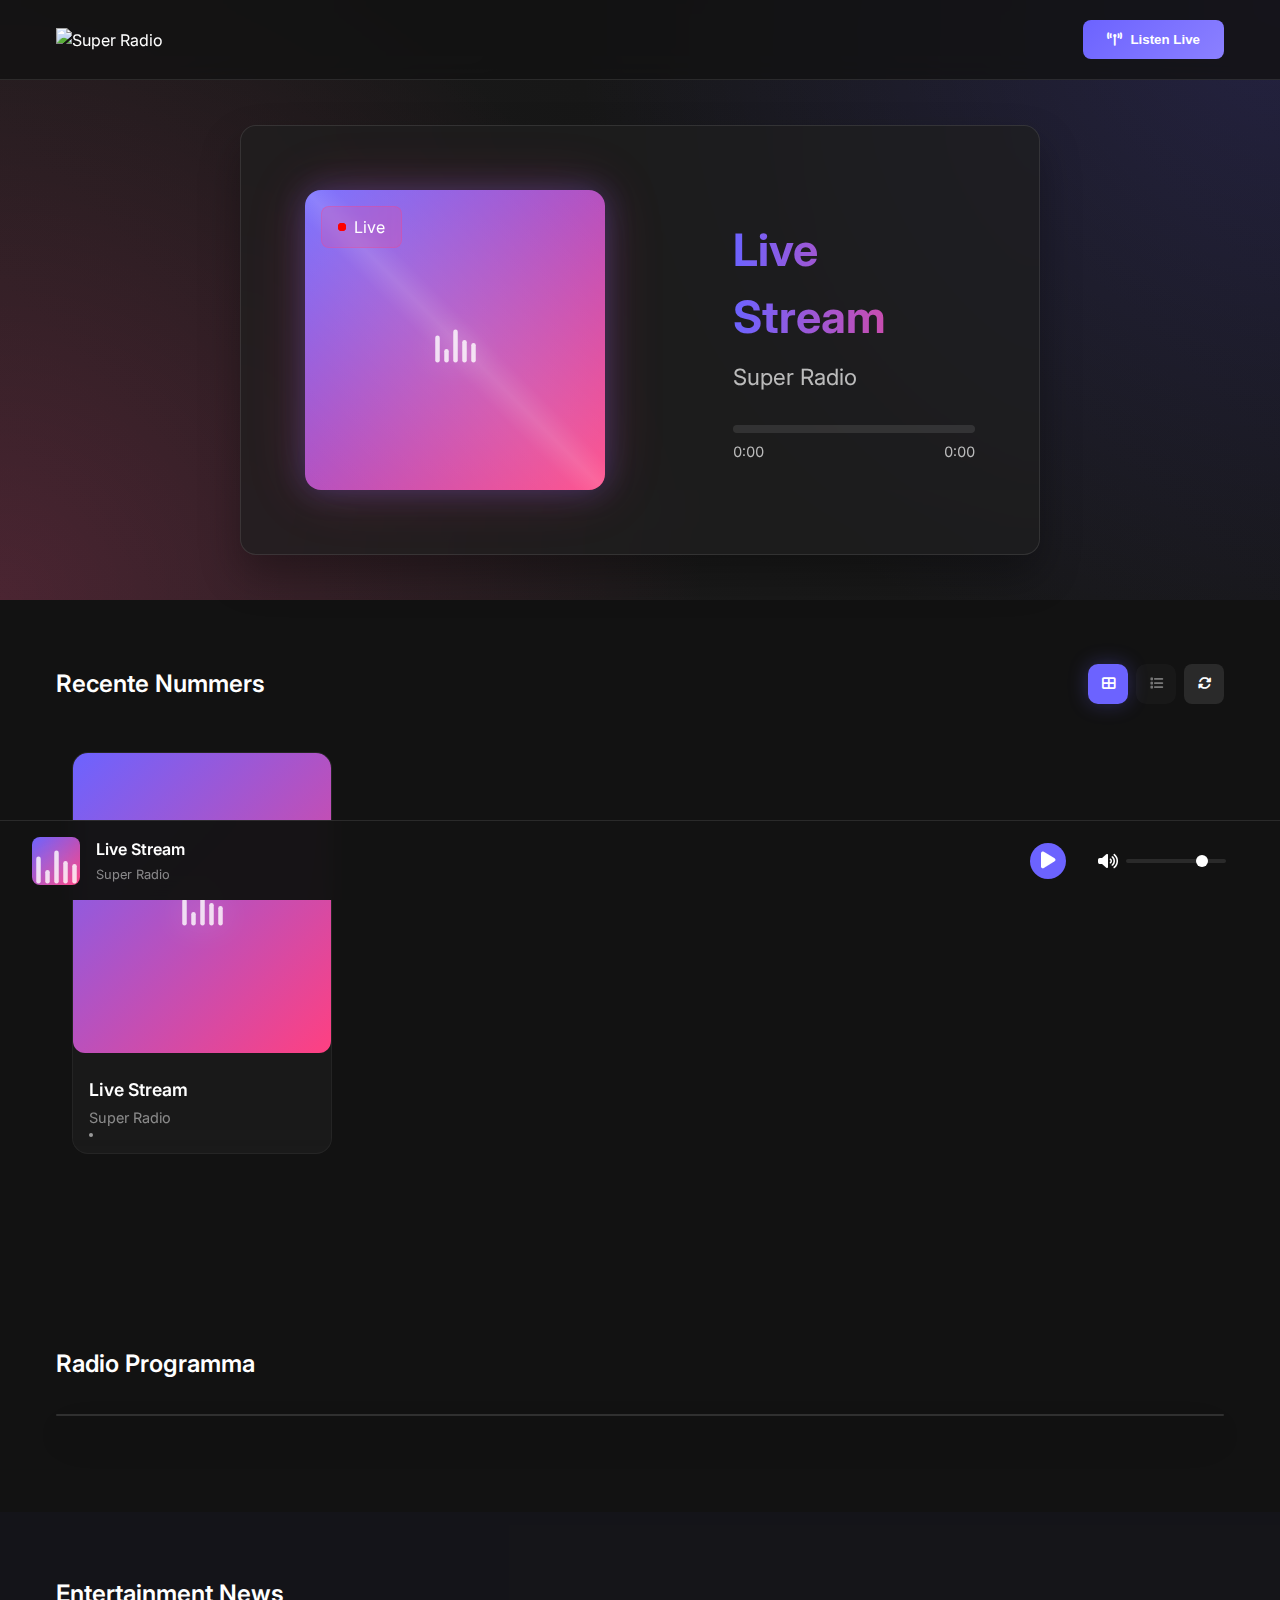
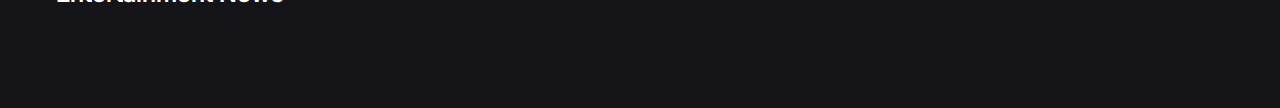
==== commit 6dea8f6c: "Update: Verlaagd minimum aantal luisteraars en verbeterde UI elementen" ====
--- a/index.html
+++ b/index.html
@@ -1,79 +1,72 @@
 <!DOCTYPE html>
-<html lang="en">
+<html lang="nl">
 <head>
     <meta charset="UTF-8">
     <meta name="viewport" content="width=device-width, initial-scale=1.0">
-    <title>Super Radio - Your Premier Online Radio Station</title>
-    <meta name="description" content="Listen to the best music 24/7 with Super Radio. Live shows, great music, and amazing DJs.">
+    <title>Super Radio</title>
+    <meta name="description" content="Luister live naar Super Radio - De beste hits en non-stop muziek">
     <link rel="manifest" href="manifest.json">
-    <link rel="apple-touch-icon" href="https://placehold.co/192x192/ff1e8c/FFF?text=SR">
-    <meta name="theme-color" content="#ff1e8c">
+    <link rel="icon" type="image/png" href="images/logo.png">
+    
+    <!-- Fonts -->
+    <link rel="preconnect" href="https://fonts.googleapis.com">
+    <link rel="preconnect" href="https://fonts.gstatic.com" crossorigin>
+    <link href="https://fonts.googleapis.com/css2?family=Inter:wght@400;500;600;700&display=swap" rel="stylesheet">
+    
+    <!-- Icons -->
+    <link rel="stylesheet" href="https://cdnjs.cloudflare.com/ajax/libs/font-awesome/6.4.0/css/all.min.css">
+    
+    <!-- Styles -->
     <link rel="stylesheet" href="styles.css">
-    <link rel="stylesheet" href="https://cdnjs.cloudflare.com/ajax/libs/font-awesome/6.4.0/css/all.min.css">
-    <link href="https://fonts.googleapis.com/css2?family=Montserrat:wght@400;500;600;700&display=swap" rel="stylesheet">
-    <script>
-        if ('serviceWorker' in navigator) {
-            window.addEventListener('load', () => {
-                navigator.serviceWorker.register('/sw.js')
-                    .then(registration => {
-                        console.log('ServiceWorker registration successful');
-                    })
-                    .catch(error => {
-                        console.error('ServiceWorker registration failed:', error);
-                    });
-            });
-        }
-    </script>
 </head>
 <body>
-    <div class="scroll-progress" aria-hidden="true"></div>
-    <div class="app-container">
-        <nav class="main-nav">
-            <div class="nav-logo">
-                <img src="https://placehold.co/200x45/ff1e8c/FFF?text=Super+Radio" alt="Super Radio">
+    <!-- Scroll Progress -->
+    <div class="scroll-progress"></div>
+    
+    <div class="app-wrapper">
+        <!-- Header -->
+        <header class="main-header">
+            <div class="container">
+                <div class="logo">
+                    <img src="images/logo.png" alt="Super Radio">
+                </div>
+                <button class="listen-live-btn">
+                    <i class="fas fa-broadcast-tower"></i>
+                    <span>Listen Live</span>
+                </button>
             </div>
-            <button class="listen-live-btn">
-                <i class="fas fa-broadcast-tower"></i>
-                Listen Live
-            </button>
-        </nav>
+        </header>
 
+        <!-- Main Content -->
         <main>
+            <!-- Hero Section -->
             <section class="hero">
-                <div class="hero-background" style="background-image: url('https://placehold.co/1920x1080/333/FFF?text=Music')"></div>
-                <div class="hero-content">
-                    <div class="live-badge">
-                        <div class="pulse"></div>
-                        Live
-                    </div>
+                <div class="hero-bg"></div>
+                <div class="container">
                     <div class="current-track">
-                        <div class="track-artwork no-cover">
-                            <img src="" alt="Album Cover" id="current-track-image" style="display: none;">
-                            <div class="music-wave">
-                                <span></span>
-                                <span></span>
-                                <span></span>
-                                <span></span>
-                                <span></span>
+                        <div class="track-artwork">
+                            <div class="live-badge">
+                                <div class="pulse"></div>
+                                <span>Live</span>
+                            </div>
+                            <img src="" alt="Current Track" class="track-img">
+                            <div class="default-cover">
+                                <div class="music-wave">
+                                    <span></span><span></span><span></span>
+                                    <span></span><span></span>
+                                </div>
                             </div>
                         </div>
-                        <div class="track-details">
-                            <div class="now-playing-label">Now Playing</div>
+                        <div class="track-info">
                             <h1 class="track-title">Loading...</h1>
                             <p class="track-artist">Loading...</p>
-                            <div class="track-progress-container">
-                                <div class="track-progress">
-                                    <div class="track-progress-bar"></div>
+                            <div class="track-progress">
+                                <div class="progress-bar">
+                                    <div class="progress"></div>
                                 </div>
-                                <div class="track-time-info">
-                                    <div class="track-duration">
-                                        <i class="fas fa-music"></i>
-                                        <span class="duration">0:00</span>
-                                    </div>
-                                    <div class="time-remaining">
-                                        <i class="fas fa-hourglass-half"></i>
-                                        <span>0:00</span>
-                                    </div>
+                                <div class="time-info">
+                                    <span class="current-time">0:00</span>
+                                    <span class="duration">0:00</span>
                                 </div>
                             </div>
                         </div>
@@ -81,97 +74,90 @@
                 </div>
             </section>
 
-            <div class="recent-tracks">
+            <!-- Recent Tracks -->
+            <section class="recent-tracks">
                 <div class="container">
                     <div class="section-header">
-                        <h2>Recently Played</h2>
-                        <div class="tracks-controls">
-                            <button class="refresh-btn">
+                        <h2>Recente Nummers</h2>
+                        <div class="view-controls">
+                            <button class="view-btn" data-view="grid" title="Rasterweergave">
+                                <i class="fas fa-th-large"></i>
+                                <span class="keyboard-shortcut">G</span>
+                            </button>
+                            <button class="view-btn" data-view="list" title="Lijstweergave">
+                                <i class="fas fa-list"></i>
+                                <span class="keyboard-shortcut">L</span>
+                            </button>
+                            <button class="refresh-btn" title="Vernieuwen">
                                 <i class="fas fa-sync-alt"></i>
+                                <span class="keyboard-shortcut">R</span>
                             </button>
-                            <div class="track-view-toggle">
-                                <button class="view-btn active" data-view="grid">
-                                    <i class="fas fa-th"></i>
-                                </button>
-                                <button class="view-btn" data-view="list">
-                                    <i class="fas fa-list"></i>
-                                </button>
+                        </div>
+                    </div>
+                    <div class="tracks-container">
+                        <div class="tracks-grid"></div>
+                    </div>
+                </div>
+            </section>
+
+            <!-- Schedule -->
+            <section class="schedule">
+                <div class="container">
+                    <div class="section-header">
+                        <h2>Radio Programma</h2>
+                    </div>
+                    <div class="schedule-container">
+                        <!-- Schedule content will be dynamically inserted here by JavaScript -->
+                    </div>
+                </div>
+            </section>
+
+            <!-- Music News -->
+            <section class="music-news">
+                <div class="container">
+                    <div class="section-header">
+                        <h2>Entertainment News</h2>
+                    </div>
+                    <div class="news-grid">
+                        <!-- News items will be added here -->
+                    </div>
+                </div>
+            </section>
+
+        </main>
+
+        <!-- Player Bar -->
+        <div class="player-bar">
+            <div class="container">
+                <div class="now-playing">
+                    <div class="track-artwork">
+                        <img src="" alt="Now Playing" class="track-img">
+                        <div class="default-cover">
+                            <div class="music-wave">
+                                <span></span><span></span><span></span>
+                                <span></span><span></span>
                             </div>
                         </div>
                     </div>
-                    <div class="tracks-grid tracks-container">
-                        <!-- Tracks will be populated here -->
+                    <div class="track-info">
+                        <div class="track-title">Loading...</div>
+                        <div class="track-artist">Loading...</div>
                     </div>
                 </div>
-            </div>
-
-            <!-- Upcoming Tracks Section -->
-            <div class="upcoming-tracks">
-                <div class="container">
-                    <!-- Content will be populated by JavaScript -->
-                </div>
-            </div>
-
-            <!-- Radio Schedule Section -->
-            <div class="radio-schedule">
-                <div class="container">
-                    <!-- Content will be populated by JavaScript -->
-                </div>
-            </div>
-
-            <div class="music-news">
-                <div class="container">
-                    <div class="section-header">
-                        <h2>Music News</h2>
-                    </div>
-                    <div class="news-grid">
-                        <!-- News items will be populated here -->
-                    </div>
-                </div>
-            </div>
-        </main>
-
-        <div class="player-bar">
-            <div class="player-content">
-                <div class="now-playing">
-                    <img src="https://placehold.co/400x400/333/FFF?text=Music" alt="Current track" class="current-track-img">
-                    <div class="track-info">
-                        <div class="track-title">Loading...</div>
-                        <div class="track-artist">Please wait...</div>
-                    </div>
-                </div>
-                <div class="play-pause-wrapper">
+                <div class="player-controls">
                     <button class="play-pause-btn">
                         <i class="fas fa-play"></i>
+                        <span class="keyboard-shortcut">Space</span>
                     </button>
-                </div>
-                <div class="volume-control">
-                    <i class="fas fa-volume-up volume-icon"></i>
-                    <input type="range" class="volume-slider" min="0" max="100" value="80">
+                    <div class="volume-control">
+                        <i class="fas fa-volume-up"></i>
+                        <input type="range" class="volume-slider" min="0" max="100" value="80">
+                    </div>
                 </div>
             </div>
         </div>
     </div>
 
-    <template id="track-item-template">
-        <div class="track-item">
-            <div class="track-artwork no-cover">
-                <img src="" alt="Album Cover" style="display: none;">
-                <div class="music-wave">
-                    <span></span>
-                    <span></span>
-                    <span></span>
-                    <span></span>
-                    <span></span>
-                </div>
-            </div>
-            <div class="track-info">
-                <h3 class="track-title"></h3>
-                <p class="track-artist"></p>
-            </div>
-        </div>
-    </template>
-
     <script src="script.js"></script>
 </body>
 </html>
--- a/styles.css
+++ b/styles.css
@@ -1,45 +1,42 @@
 :root {
-    /* Modern Color Palette */
-    --primary-color: #6c5ce7;
-    --secondary-color: #a55eea;
-    --accent-color: #00cec9;
-    --background-color: #2d3436;
-    --surface-color: #353b48;
-    --text-color: #ffffff;
-    --text-secondary: #b2bec3;
-    --success-color: #00b894;
-    --error-color: #d63031;
-    --warning-color: #fdcb6e;
+    /* Colors */
+    --primary: #6C63FF;
+    --secondary: #4CAF50;
+    --accent: #FF4081;
+    --background: #121212;
+    --surface: #1E1E1E;
+    --text: #FFFFFF;
+    --text-secondary: rgba(255, 255, 255, 0.7);
     
     /* Gradients */
-    --accent-gradient: linear-gradient(135deg, var(--primary-color), var(--secondary-color));
-    --surface-gradient: linear-gradient(135deg, var(--surface-color), #2d3436);
-    
-    /* Glass Effect */
-    --glass-bg: rgba(45, 52, 54, 0.8);
-    --glass-border: rgba(255, 255, 255, 0.1);
-    
-    /* Spacing & Sizing */
-    --nav-height: 80px;
-    --player-height: 100px;
-    --container-padding: 2rem;
-    --border-radius: 16px;
-    --border-radius-lg: 24px;
-    --border-radius-sm: 8px;
-    
-    /* Shadows & Effects */
-    --shadow-sm: 0 2px 8px rgba(0, 0, 0, 0.1);
-    --shadow-md: 0 8px 24px rgba(0, 0, 0, 0.15);
-    --shadow-lg: 0 16px 32px rgba(0, 0, 0, 0.2);
-    --shadow-hover: 0 20px 40px rgba(108, 92, 231, 0.2);
+    --primary-gradient: linear-gradient(135deg, var(--primary), #8B80FF);
+    --accent-gradient: linear-gradient(135deg, var(--accent), #FF79B0);
+    
+    /* Spacing */
+    --spacing-xs: 0.25rem;
+    --spacing-sm: 0.5rem;
+    --spacing-md: 1rem;
+    --spacing-lg: 2rem;
+    --spacing-xl: 4rem;
+    
+    /* Borders */
+    --border-radius-sm: 0.25rem;
+    --border-radius: 0.5rem;
+    --border-radius-lg: 1rem;
+    
+    /* Shadows */
+    --shadow-sm: 0 2px 4px rgba(0, 0, 0, 0.1);
+    --shadow-md: 0 4px 8px rgba(0, 0, 0, 0.2);
+    --shadow-lg: 0 8px 16px rgba(0, 0, 0, 0.3);
+    
+    /* Layout */
+    --header-height: 80px;
+    --player-height: 90px;
     
     /* Transitions */
-    --transition-fast: 0.2s cubic-bezier(0.4, 0, 0.2, 1);
-    --transition-normal: 0.3s cubic-bezier(0.4, 0, 0.2, 1);
-    --transition-slow: 0.5s cubic-bezier(0.4, 0, 0.2, 1);
-}
-
-/* Reset & Base Styles */
+    --transition: all 0.3s ease;
+}
+
 * {
     margin: 0;
     padding: 0;
@@ -47,210 +44,277 @@
 }
 
 body {
-    font-family: 'Montserrat', -apple-system, BlinkMacSystemFont, 'Segoe UI', Roboto, sans-serif;
-    background-color: var(--background-color);
-    color: var(--text-color);
-    line-height: 1.6;
-    overflow-x: hidden;
-}
-
-.app-container {
-    min-height: 100vh;
-    display: flex;
-    flex-direction: column;
-    padding-bottom: var(--player-height);
-    background: 
-        radial-gradient(circle at 10% 0%, rgba(108, 92, 231, 0.1), transparent 50%),
-        radial-gradient(circle at 90% 100%, rgba(0, 206, 201, 0.1), transparent 50%);
-}
-
-/* Navigation */
-.main-nav {
-    height: var(--nav-height);
-    background: var(--glass-bg);
-    backdrop-filter: blur(20px);
-    -webkit-backdrop-filter: blur(20px);
-    display: flex;
-    justify-content: space-between;
-    align-items: center;
-    padding: 0 var(--container-padding);
+    font-family: 'Inter', sans-serif;
+    background: var(--background);
+    color: var(--text);
+    line-height: 1.5;
+}
+
+.container {
+    max-width: 1200px;
+    margin: 0 auto;
+    padding: 0 var(--spacing-md);
+}
+
+/* Header */
+.main-header {
     position: fixed;
     top: 0;
-    width: 100%;
+    left: 0;
+    right: 0;
+    height: var(--header-height);
+    background: rgba(18, 18, 18, 0.8);
+    backdrop-filter: blur(10px);
     z-index: 1000;
-    border-bottom: 1px solid var(--glass-border);
-    transition: all 0.3s ease;
-}
-
-.nav-logo {
+    border-bottom: 1px solid rgba(255, 255, 255, 0.1);
+}
+
+.main-header .container {
+    height: 100%;
+    display: flex;
+    align-items: center;
+    justify-content: space-between;
+}
+
+.logo img {
+    height: 40px;
+}
+
+.listen-live-btn {
+    background: var(--primary-gradient);
+    color: var(--text);
+    border: none;
+    padding: 0.75rem 1.5rem;
+    border-radius: var(--border-radius);
+    font-weight: 600;
+    cursor: pointer;
+    display: flex;
+    align-items: center;
+    gap: 0.5rem;
+    transition: var(--transition);
+}
+
+.listen-live-btn:hover {
+    transform: translateY(-2px);
+    box-shadow: var(--shadow-md);
+}
+
+/* Hero Section */
+.hero {
+    padding-top: var(--header-height);
+    min-height: 600px;
     position: relative;
-    overflow: hidden;
-}
-
-.nav-logo img {
-    height: 45px;
-    width: auto;
-    transition: var(--transition-normal);
-    filter: drop-shadow(0 0 10px rgba(108, 92, 231, 0.3));
-}
-
-.nav-logo::after {
+    display: flex;
+    align-items: center;
+    background: linear-gradient(45deg, var(--surface), var(--background));
+}
+
+.hero-bg {
+    position: absolute;
+    inset: 0;
+    background: radial-gradient(circle at top right, rgba(108, 99, 255, 0.2), transparent 50%),
+                radial-gradient(circle at bottom left, rgba(255, 64, 129, 0.2), transparent 50%);
+    z-index: 0;
+}
+
+.current-track {
+    position: relative;
+    z-index: 1;
+    display: flex;
+    align-items: center;
+    gap: var(--spacing-xl);
+    background: rgba(30, 30, 30, 0.7);
+    backdrop-filter: blur(30px);
+    border-radius: var(--border-radius-lg);
+    padding: var(--spacing-xl);
+    border: 1px solid rgba(255, 255, 255, 0.1);
+    box-shadow: 0 20px 40px rgba(0, 0, 0, 0.3);
+    width: 800px;
+}
+
+.track-artwork {
+    position: relative;
+    width: 300px;
+    height: 300px;
+    flex-shrink: 0;
+    border-radius: var(--border-radius-lg);
+    overflow: hidden;
+    transform-style: preserve-3d;
+    perspective: 1000px;
+}
+
+/* Album rotation animation */
+.hero .track-artwork {
+    animation: floatAlbum 8s ease-in-out infinite;
+    box-shadow: 
+        0 0 30px rgba(108, 99, 255, 0.3),
+        0 0 60px rgba(255, 64, 129, 0.2);
+}
+
+@keyframes floatAlbum {
+    0%, 100% {
+        transform: translateY(0) rotateY(0deg);
+    }
+    25% {
+        transform: translateY(-10px) rotateY(2deg);
+    }
+    75% {
+        transform: translateY(10px) rotateY(-2deg);
+    }
+}
+
+/* Vinyl record effect behind the cover */
+.hero .track-artwork::before {
     content: '';
     position: absolute;
-    top: 0;
-    left: -100%;
-    width: 100%;
-    height: 100%;
-    background: linear-gradient(90deg, transparent, rgba(255,255,255,0.2), transparent);
-    transition: var(--transition-normal);
-}
-
-.nav-logo:hover::after {
-    left: 100%;
-}
-
-.nav-logo:hover img {
-    transform: scale(1.05);
-    filter: drop-shadow(0 0 15px rgba(108, 92, 231, 0.5));
-}
-
-.listen-live-btn {
-    background: var(--accent-gradient);
-    color: white;
-    border: none;
-    padding: 0.8rem 1.8rem;
-    border-radius: var(--border-radius-lg);
-    font-weight: 600;
-    font-size: 0.9rem;
-    display: flex;
-    align-items: center;
-    gap: 0.8rem;
-    cursor: pointer;
-    transition: all 0.3s cubic-bezier(0.4, 0, 0.2, 1);
-    box-shadow: var(--shadow-md);
-    position: relative;
-    overflow: hidden;
-}
-
-.listen-live-btn::before {
-    content: '';
-    position: absolute;
-    top: 0;
-    left: -100%;
-    width: 200%;
-    height: 100%;
-    background: linear-gradient(90deg, transparent, rgba(255,255,255,0.2), transparent);
-    transition: transform 0.6s ease;
-    transform: translateX(-100%);
-}
-
-.listen-live-btn:hover {
-    transform: translateY(-2px);
-    box-shadow: var(--shadow-hover);
-}
-
-.listen-live-btn:hover::before {
-    transform: translateX(50%);
-}
-
-/* Hero Section with Enhanced Background */
-.hero {
-    margin-top: var(--nav-height);
-    min-height: 600px;
-    position: relative;
-    display: flex;
-    align-items: center;
-    padding: var(--container-padding) 0;
-    overflow: hidden;
-}
-
-.hero-background {
-    position: absolute;
-    top: 0;
-    left: 0;
-    width: 100%;
-    height: 100%;
-    background-size: cover;
-    background-position: center;
-    filter: brightness(0.4) saturate(1.2);
-    transform: scale(1.05);
-    transition: all 1s cubic-bezier(0.4, 0, 0.2, 1);
-    z-index: 0;
-}
-
-.hero-background::after {
+    inset: -2px;
+    background: 
+        repeating-radial-gradient(
+            circle at 50% 50%,
+            rgba(0, 0, 0, 0.3) 0px,
+            rgba(0, 0, 0, 0.1) 1px,
+            transparent 2px,
+            transparent 8px
+        ),
+        linear-gradient(45deg, #000, #333);
+    border-radius: 50%;
+    z-index: -1;
+    animation: spinRecord 4s linear infinite;
+}
+
+@keyframes spinRecord {
+    from {
+        transform: rotate(0deg);
+    }
+    to {
+        transform: rotate(360deg);
+    }
+}
+
+/* Reflection effect */
+.hero .track-artwork::after {
     content: '';
     position: absolute;
     top: 0;
     left: 0;
+    right: 0;
+    height: 100%;
+    background: linear-gradient(
+        45deg,
+        transparent 0%,
+        rgba(255, 255, 255, 0.1) 45%,
+        rgba(255, 255, 255, 0.2) 50%,
+        rgba(255, 255, 255, 0.1) 55%,
+        transparent 100%
+    );
+    animation: shineEffect 4s ease-in-out infinite;
+}
+
+@keyframes shineEffect {
+    0%, 100% {
+        transform: translateX(-100%) skewX(-25deg);
+    }
+    50% {
+        transform: translateX(100%) skewX(-25deg);
+    }
+}
+
+.track-artwork.loading::before {
+    content: '';
+    position: absolute;
+    inset: 0;
+    background: linear-gradient(90deg, 
+        rgba(255, 255, 255, 0.05) 25%, 
+        rgba(255, 255, 255, 0.1) 50%, 
+        rgba(255, 255, 255, 0.05) 75%
+    );
+    background-size: 200% 100%;
+    animation: loading 1.5s infinite;
+    z-index: 1;
+}
+
+.track-img {
     width: 100%;
     height: 100%;
-    background: linear-gradient(
-        to bottom,
-        rgba(45, 52, 54, 0.4) 0%,
-        rgba(45, 52, 54, 0.6) 50%,
-        rgba(45, 52, 54, 0.8) 100%
-    );
+    object-fit: cover;
+    display: none;
+    transition: transform 0.3s ease;
+}
+
+.track-img.visible {
+    display: block;
+    animation: fadeIn 0.5s ease-out;
+}
+
+@keyframes fadeIn {
+    from {
+        opacity: 0;
+        transform: scale(0.95);
+    }
+    to {
+        opacity: 1;
+        transform: scale(1);
+    }
+}
+
+/* Pulsing glow on hover */
+.hero .track-artwork:hover {
+    animation-play-state: paused;
+}
+
+.hero .track-artwork:hover::before {
+    animation-play-state: running;
+    animation-duration: 2s;
+}
+
+.hero .track-artwork:hover .track-img.visible {
+    transform: scale(1.05);
+}
+
+/* Default cover enhancements */
+.default-cover {
+    position: absolute;
+    inset: 0;
+    background: linear-gradient(135deg, var(--primary), var(--accent));
+    display: flex;
+    align-items: center;
+    justify-content: center;
+    animation: gradientShift 10s ease infinite;
+}
+
+@keyframes gradientShift {
+    0%, 100% {
+        background-position: 0% 50%;
+    }
+    50% {
+        background-position: 100% 50%;
+    }
+}
+
+.default-cover .music-wave {
+    transform: scale(1.5);
+    filter: drop-shadow(0 0 10px rgba(255, 255, 255, 0.3));
+}
+
+.live-badge {
+    position: absolute;
+    top: var(--spacing-md);
+    left: var(--spacing-md);
+    background: rgba(255, 64, 129, 0.2);
+    padding: 0.5rem 1rem;
+    border-radius: var(--border-radius);
+    display: flex;
+    align-items: center;
+    gap: 0.5rem;
     z-index: 1;
-}
-
-.hero-content {
-    width: 100%;
-    max-width: 1200px;
-    margin: 0 auto;
-    padding: 0 var(--container-padding);
-    position: relative;
-    z-index: 2;
-}
-
-.live-badge {
-    display: inline-flex;
-    align-items: center;
-    gap: 0.8rem;
-    background: rgba(108, 92, 231, 0.25);
-    padding: 0.8rem 1.8rem;
-    border-radius: var(--border-radius-lg);
-    margin-bottom: 2.5rem;
-    font-weight: 700;
-    font-size: 0.9rem;
-    backdrop-filter: blur(10px);
-    -webkit-backdrop-filter: blur(10px);
-    border: 1px solid rgba(108, 92, 231, 0.4);
-    box-shadow: 0 4px 12px rgba(108, 92, 231, 0.2);
-    text-transform: uppercase;
-    letter-spacing: 1px;
-    color: var(--accent-color);
-    position: relative;
-}
-
-.live-badge .listener-count {
-    position: relative;
-    display: inline-flex;
-    align-items: center;
-    font-size: 0.8rem;
-    color: var(--text-secondary);
-    opacity: 0.9;
-    transition: opacity 0.3s ease;
-    margin-left: 0.5rem;
-    padding-left: 0.5rem;
-}
-
-.live-badge .listener-count::before {
-    content: '';
-    position: absolute;
-    left: 0;
-    top: 50%;
-    transform: translateY(-50%);
-    width: 1px;
-    height: 12px;
-    background: var(--text-secondary);
-    opacity: 0.3;
+    backdrop-filter: blur(5px);
+    border: 1px solid rgba(255, 64, 129, 0.3);
 }
 
 .pulse {
-    width: 12px;
-    height: 12px;
-    background-color: var(--accent-color);
+    width: 8px;
+    height: 8px;
+    background: red;
     border-radius: 50%;
     position: relative;
 }
@@ -261,1837 +325,1074 @@
     position: absolute;
     inset: 0;
     border-radius: 50%;
-    background-color: var(--accent-color);
+    background: red;
     animation: pulse 2s ease-out infinite;
-    z-index: -1;
-}
-
-.pulse::after {
-    animation-delay: 1s;
 }
 
 @keyframes pulse {
     0% {
         transform: scale(1);
-        opacity: 0.8;
+        opacity: 0.7;
     }
     100% {
-        transform: scale(2.5);
+        transform: scale(3);
         opacity: 0;
     }
 }
 
-.current-track {
-    display: flex;
-    align-items: center;
-    gap: 4rem;
-    background: rgba(45, 52, 54, 0.75);
-    backdrop-filter: blur(20px);
-    -webkit-backdrop-filter: blur(20px);
-    border: 1px solid rgba(255, 255, 255, 0.1);
-    padding: 3rem;
-    border-radius: var(--border-radius-lg);
-    box-shadow: var(--shadow-lg);
-    transition: all 0.4s cubic-bezier(0.4, 0, 0.2, 1);
+.track-info {
+    flex: 1;
+    padding-left: var(--spacing-xl);
+}
+
+.track-title {
+    font-size: 2.8rem;
+    font-weight: 700;
+    margin-bottom: var(--spacing-sm);
+    background: linear-gradient(
+        90deg,
+        #6C63FF 0%,
+        #FF4081 50%,
+        #6C63FF 100%
+    );
+    background-size: 200% auto;
+    -webkit-background-clip: text;
+    background-clip: text;
+    -webkit-text-fill-color: transparent;
+    animation: titleGradient 3s linear infinite;
+}
+
+@keyframes titleGradient {
+    0% { background-position: 0% center; }
+    100% { background-position: 200% center; }
+}
+
+.track-artist {
+    font-size: 1.4rem;
+    opacity: 0.7;
+    margin-bottom: var(--spacing-lg);
+}
+
+.track-progress {
+    margin-top: auto;
+    width: 100%;
+}
+
+.progress-bar {
+    width: 100%;
+    height: 8px;
+    background: rgba(255, 255, 255, 0.1);
+    border-radius: 4px;
+    overflow: hidden;
+    margin-bottom: var(--spacing-sm);
     position: relative;
-    width: 100%;
-}
-
-.current-track::before {
+    cursor: pointer;
+    transition: height 0.3s ease;
+}
+
+.progress-bar:hover {
+    height: 12px;
+}
+
+.progress {
+    position: absolute;
+    left: 0;
+    top: 0;
+    height: 100%;
+    background: var(--primary-gradient);
+    width: 0;
+    transition: width 0.1s linear;
+    box-shadow: 0 0 20px rgba(108, 99, 255, 0.5);
+}
+
+.progress::after {
     content: '';
     position: absolute;
-    inset: -1px;
-    background: var(--accent-gradient);
-    border-radius: var(--border-radius-lg);
-    z-index: -1;
+    right: -2px;
+    top: 50%;
+    transform: translateY(-50%);
+    width: 12px;
+    height: 12px;
+    background: #fff;
+    border-radius: 50%;
+    box-shadow: 0 0 10px rgba(108, 99, 255, 0.8);
     opacity: 0;
-    transition: opacity 0.4s ease;
-}
-
-.current-track:hover {
-    transform: translateY(-5px) scale(1.01);
-    box-shadow: var(--shadow-hover);
-    border-color: transparent;
-}
-
-.current-track:hover::before {
+    transition: opacity 0.3s ease;
+}
+
+.progress-bar:hover .progress::after {
     opacity: 1;
 }
 
-.track-artwork {
-    width: 220px;
-    height: 220px;
+.time-info {
+    display: flex;
+    justify-content: space-between;
+    color: var(--text-secondary);
+    font-size: 0.9rem;
+    margin-top: var(--spacing-xs);
+}
+
+.current-time, .duration {
+    font-variant-numeric: tabular-nums;
+}
+
+/* Recent Tracks */
+.recent-tracks {
+    padding: var(--spacing-xl) 0;
+}
+
+.section-header {
+    display: flex;
+    justify-content: space-between;
+    align-items: center;
+    margin-bottom: var(--spacing-lg);
+}
+
+.section-header h2 {
+    font-size: 1.5rem;
+    font-weight: 600;
+}
+
+.view-controls {
+    display: flex;
+    gap: var(--spacing-sm);
+}
+
+.view-btn,
+.refresh-btn {
+    width: 40px;
+    height: 40px;
+    border: none;
+    background: rgba(255, 255, 255, 0.1);
+    color: var(--text);
     border-radius: var(--border-radius);
-    overflow: hidden;
-    box-shadow: var(--shadow-lg);
+    cursor: pointer;
+    display: flex;
+    align-items: center;
+    justify-content: center;
+    transition: var(--transition);
+}
+
+.view-btn:hover,
+.refresh-btn:hover {
+    background: rgba(255, 255, 255, 0.2);
+}
+
+.view-btn.active {
+    background: var(--primary);
+}
+
+.tracks-grid {
+    display: grid;
+    grid-template-columns: repeat(auto-fill, minmax(200px, 1fr));
+    gap: var(--spacing-md);
+}
+
+.track-item {
+    background: rgba(255, 255, 255, 0.05);
+    border-radius: var(--border-radius);
+    overflow: hidden;
+    transition: all 0.3s cubic-bezier(0.4, 0, 0.2, 1);
+    border: 1px solid rgba(255, 255, 255, 0.1);
+    backdrop-filter: blur(10px);
     position: relative;
-    transition: all 0.4s ease;
-}
-
-.track-artwork::before {
+}
+
+.track-item::before {
     content: '';
     position: absolute;
     inset: 0;
-    background: linear-gradient(
-        45deg,
-        rgba(108, 92, 231, 0.2),
-        rgba(0, 206, 201, 0.2)
+    background: linear-gradient(45deg, 
+        transparent 0%, 
+        rgba(108, 99, 255, 0.1) 50%,
+        transparent 100%
     );
     opacity: 0;
-    transition: opacity 0.4s ease;
-}
-
-.track-artwork img {
+    transition: opacity 0.3s ease;
+}
+
+.track-item:hover {
+    transform: translateY(-5px) scale(1.02);
+    background: rgba(255, 255, 255, 0.1);
+    box-shadow: 
+        0 10px 20px rgba(0, 0, 0, 0.2),
+        0 0 20px rgba(108, 99, 255, 0.2);
+    border-color: rgba(255, 255, 255, 0.2);
+}
+
+.track-item:hover::before {
+    opacity: 1;
+}
+
+.track-item .track-artwork {
     width: 100%;
-    height: 100%;
-    object-fit: cover;
-    transition: all 0.4s ease;
-}
-
-.current-track:hover .track-artwork {
-    transform: scale(1.05);
-}
-
-.current-track:hover .track-artwork::before {
-    opacity: 1;
-}
-
-.track-details {
-    flex: 1;
-    min-width: 0;
-}
-
-.now-playing-label {
+    aspect-ratio: 1;
+    border-radius: 0;
+    margin-bottom: var(--spacing-sm);
+}
+
+.track-item .track-info {
+    position: relative;
+    z-index: 1;
+    padding: var(--spacing-md);
+}
+
+.track-item .track-title {
+    font-size: 1rem;
+    font-weight: 600;
+    margin-bottom: var(--spacing-xs);
+    white-space: nowrap;
+    overflow: hidden;
+    text-overflow: ellipsis;
+}
+
+.track-item .track-artist {
     font-size: 0.9rem;
-    text-transform: uppercase;
-    letter-spacing: 3px;
-    color: var(--accent-color);
-    font-weight: 700;
-    margin-bottom: 1.5rem;
-    display: flex;
-    align-items: center;
-    gap: 0.8rem;
-    opacity: 0.9;
-}
-
-.now-playing-label::before {
+    color: var(--text-secondary);
+    white-space: nowrap;
+    overflow: hidden;
+    text-overflow: ellipsis;
+}
+
+.track-item .track-time {
+    font-size: 0.8rem;
+    color: var(--text-secondary);
+    margin-top: var(--spacing-xs);
+    display: flex;
+    align-items: center;
+    gap: 0.5rem;
+}
+
+.track-item .track-time::before {
     content: '';
+    display: inline-block;
+    width: 4px;
+    height: 4px;
+    background: var(--text-secondary);
+    border-radius: 50%;
+}
+
+/* Radio Schedule */
+.schedule {
+    margin: var(--spacing-xl) 0;
+    padding: var(--spacing-lg);
+}
+
+.schedule-container {
+    background: rgba(30, 30, 30, 0.7);
+    backdrop-filter: blur(20px);
+    border-radius: var(--border-radius-lg);
+    border: 1px solid rgba(255, 255, 255, 0.1);
+    box-shadow: 0 20px 40px rgba(0, 0, 0, 0.3);
+    overflow: hidden;
+}
+
+.current-show {
+    padding: var(--spacing-lg);
+    border-bottom: 1px solid rgba(255, 255, 255, 0.1);
+    position: relative;
+    background: linear-gradient(45deg, rgba(108, 99, 255, 0.1), rgba(255, 64, 129, 0.1));
+}
+
+.show-badge {
+    display: inline-flex;
+    align-items: center;
+    gap: var(--spacing-sm);
+    background: rgba(255, 64, 129, 0.2);
+    color: #FF4081;
+    padding: 6px 12px;
+    border-radius: var(--border-radius);
+    font-size: 0.9rem;
+    font-weight: 600;
+    margin-bottom: var(--spacing-md);
+}
+
+.show-badge .pulse {
     width: 8px;
     height: 8px;
-    background-color: var(--accent-color);
+    background: #FF4081;
     border-radius: 50%;
-    animation: pulse 2s infinite;
-    box-shadow: 0 0 15px var(--accent-color);
-}
-
-.track-title {
-    font-size: 3rem;
-    font-weight: 800;
-    margin-bottom: 1rem;
-    color: var(--text-color);
-    text-shadow: 0 2px 4px rgba(0,0,0,0.2);
-    line-height: 1.2;
-    letter-spacing: -0.5px;
-    transition: all 0.3s ease;
-}
-
-.track-artist {
-    font-size: 1.4rem;
-    color: var(--text-secondary);
-    font-weight: 500;
-    opacity: 0.9;
-    transition: all 0.3s ease;
-}
-
-.current-track:hover .track-title {
-    transform: translateX(10px);
-}
-
-.current-track:hover .track-artist {
-    transform: translateX(5px);
-    color: var(--text-color);
-}
-
-@media (max-width: 1024px) {
-    .track-title {
-        font-size: 2.5rem;
-    }
-    
-    .track-artist {
-        font-size: 1.2rem;
-    }
-    
-    .track-artwork {
-        width: 180px;
-        height: 180px;
-    }
-}
-
-@media (max-width: 768px) {
-    .hero {
-        min-height: 500px;
-    }
-
-    .current-track {
-        flex-direction: column;
-        text-align: center;
-        padding: 2rem;
-        gap: 2rem;
-    }
-
-    .track-artwork {
-        width: 200px;
-        height: 200px;
-        margin: 0 auto;
-        transform: rotate(0deg);
-    }
-
-    .track-title {
-        font-size: 2rem;
-    }
-
-    .track-artist {
-        font-size: 1.1rem;
-    }
-
-    .current-track:hover .track-title,
-    .current-track:hover .track-artist {
-        transform: none;
-    }
-}
-
-@media (max-width: 480px) {
-    .hero {
-        min-height: 400px;
-    }
-
-    .current-track {
-        padding: 1.5rem;
-    }
-
-    .track-artwork {
-        width: 150px;
-        height: 150px;
-    }
-
-    .track-title {
-        font-size: 1.5rem;
-    }
-
-    .track-artist {
-        font-size: 1rem;
-    }
-
-    .live-badge {
-        padding: 0.6rem 1.2rem;
-        font-size: 0.8rem;
-        margin-bottom: 1.5rem;
-    }
-}
-
-/* Recently Played Section */
-.recent-tracks {
-    padding: 2rem var(--container-padding);
-    margin-top: 2rem;
-}
-
-.section-header {
-    display: flex;
-    justify-content: space-between;
-    align-items: center;
-    margin-bottom: 2rem;
-}
-
-.section-header h2 {
-    font-size: 1.5rem;
-    font-weight: 700;
-    color: var(--text-color);
-    display: flex;
-    align-items: center;
-    gap: 0.5rem;
-}
-
-.tracks-grid {
-    display: grid;
-    grid-template-columns: repeat(4, 1fr);
-    gap: 1.5rem;
-    margin-top: 1rem;
-}
-
-@media (max-width: 1200px) {
-    .tracks-grid {
-        grid-template-columns: repeat(3, 1fr);
-    }
-}
-
-@media (max-width: 768px) {
-    .tracks-grid {
-        grid-template-columns: repeat(2, 1fr);
-        gap: 1rem;
-    }
-}
-
-@media (max-width: 480px) {
-    .tracks-grid {
-        grid-template-columns: 1fr;
-        gap: 1rem;
-    }
-}
-
-.track-item {
-    background: var(--glass-bg);
-    border-radius: var(--border-radius);
-    overflow: hidden;
-    transition: var(--transition-normal);
-    border: 1px solid var(--glass-border);
     position: relative;
-    cursor: pointer;
-}
-
-.track-item:hover {
-    transform: translateY(-5px);
-    box-shadow: var(--shadow-hover);
-    border-color: var(--primary-color);
-}
-
-.track-item img {
-    width: 100%;
-    aspect-ratio: 1;
-    object-fit: cover;
-    transition: var(--transition-normal);
-}
-
-.track-item:hover img {
-    transform: scale(1.05);
-}
-
-.track-item-info {
-    padding: 1rem;
-    background: linear-gradient(to top, var(--glass-bg), transparent);
-}
-
-.track-item-title {
-    font-weight: 600;
-    margin-bottom: 0.3rem;
-    color: var(--text-color);
-    font-size: 0.9rem;
-    white-space: nowrap;
-    overflow: hidden;
-    text-overflow: ellipsis;
-}
-
-.track-item-artist {
-    color: var(--text-secondary);
-    font-size: 0.8rem;
-    margin-bottom: 0.5rem;
-}
-
-.track-item-time {
-    font-size: 0.75rem;
-    color: var(--text-secondary);
-    opacity: 0.8;
-    font-weight: 500;
-}
-
-/* Music News Section */
-.music-news {
-    padding: 2rem var(--container-padding);
-}
-
-.news-grid {
-    display: grid;
-    grid-template-columns: repeat(auto-fit, minmax(300px, 1fr));
-    gap: 2rem;
-    margin-top: 1rem;
-}
-
-@media (max-width: 768px) {
-    .news-grid {
-        grid-template-columns: 1fr;
-        gap: 1.5rem;
-    }
-}
-
-.news-item {
-    background: var(--glass-bg);
-    border-radius: var(--border-radius);
-    overflow: hidden;
-    transition: var(--transition-normal);
-    position: relative;
-    cursor: pointer;
-}
-
-.news-item:hover {
-    transform: translateY(-5px);
-    box-shadow: var(--shadow-hover);
-}
-
-.news-image {
-    width: 100%;
-    aspect-ratio: 16/9;
-    object-fit: cover;
-    transition: var(--transition-normal);
-}
-
-.news-item:hover .news-image {
-    transform: scale(1.05);
-}
-
-.news-content {
-    padding: 1.5rem;
-}
-
-.news-date {
-    font-size: 0.8rem;
-    color: var(--accent-color);
-    margin-bottom: 0.5rem;
-}
-
-.news-title {
-    font-size: 1.1rem;
-    font-weight: 600;
-    margin-bottom: 0.5rem;
-    color: var(--text-color);
-    line-height: 1.4;
-}
-
-.news-excerpt {
-    color: var(--text-secondary);
-    font-size: 0.9rem;
-    line-height: 1.6;
-    margin-bottom: 1rem;
-    display: -webkit-box;
-    -webkit-line-clamp: 3;
-    -webkit-box-orient: vertical;
-    overflow: hidden;
-}
-
-.news-source {
-    display: flex;
-    align-items: center;
-    gap: 0.5rem;
-    font-size: 0.8rem;
-    color: var(--text-secondary);
-}
-
-.news-source i {
-    color: var(--accent-color);
-}
-
-/* Adjust player bar album cover */
-.player-content .now-playing {
-    display: flex;
-    align-items: center;
-    gap: 1rem;
-}
-
-.player-content .current-track-img {
-    width: 50px;
-    height: 50px;
-    border-radius: var(--border-radius-sm);
-    object-fit: cover;
-}
-
-.player-content .track-info {
-    display: flex;
-    flex-direction: column;
-    gap: 0.2rem;
-}
-
-.player-content .track-title {
-    font-size: 0.9rem;
-    font-weight: 600;
-    margin: 0;
-    background: none;
-    -webkit-text-fill-color: var(--text-color);
-}
-
-.player-content .track-artist {
-    font-size: 0.8rem;
-    color: var(--text-secondary);
-    margin: 0;
-}
-
-@media (max-width: 768px) {
-    .news-grid {
-        grid-template-columns: 1fr;
-    }
-    
-    .news-image {
-        height: 180px;
-    }
-}
-
-@media (max-width: 480px) {
-    .player-content .track-info {
-        display: none;
-    }
-    
-    .player-content .current-track-img {
-        width: 40px;
-        height: 40px;
-    }
-}
-
-/* Advanced Animations */
-@keyframes float {
-    0% { transform: translateY(0px); }
-    50% { transform: translateY(-10px); }
-    100% { transform: translateY(0px); }
-}
-
-@keyframes glow {
-    0% { box-shadow: 0 0 5px rgba(108, 92, 231, 0.2); }
-    50% { box-shadow: 0 0 20px rgba(108, 92, 231, 0.6); }
-    100% { box-shadow: 0 0 5px rgba(108, 92, 231, 0.2); }
-}
-
-@keyframes gradientMove {
-    0% { background-position: 0% 50%; }
-    50% { background-position: 100% 50%; }
-    100% { background-position: 0% 50%; }
-}
-
-/* Enhanced Hero Section */
-.hero-background {
-    animation: gradientMove 15s ease infinite;
-    background-size: 200% 200%;
-}
-
-.current-track {
-    position: relative;
-    animation: float 6s ease-in-out infinite;
-}
-
-.current-track::before {
+}
+
+.show-badge .pulse::after {
     content: '';
     position: absolute;
-    top: -2px;
-    left: -2px;
-    right: -2px;
-    bottom: -2px;
-    background: var(--accent-gradient);
-    border-radius: var(--border-radius-lg);
-    z-index: -1;
-    opacity: 0;
-    transition: var(--transition-normal);
-}
-
-.current-track:hover::before {
-    opacity: 0.5;
-    animation: glow 2s ease-in-out infinite;
-}
-
-/* Interactive Player Bar */
-.progress-bar {
-    position: relative;
-    overflow: hidden;
-}
-
-.progress-bar::after {
-    content: '';
-    position: absolute;
-    top: 0;
-    left: 0;
-    width: 100%;
-    height: 100%;
-    background: linear-gradient(90deg, transparent, rgba(255, 255, 255, 0.2), transparent);
-    animation: progressShine 2s linear infinite;
-    transform: translateX(-100%);
-}
-
-@keyframes progressShine {
-    to { transform: translateX(100%); }
-}
-
-.play-pause-btn::after {
-    display: none;
-}
-
-@keyframes pulseButton {
-    0% { display: none; }
-    100% { display: none; }
-}
-
-/* Improve play button styling */
-.play-pause-btn {
-    width: 40px;
-    height: 40px;
+    inset: -4px;
+    background: rgba(255, 64, 129, 0.4);
     border-radius: 50%;
-    background: var(--accent-gradient);
-    border: none;
-    color: white;
-    display: flex;
-    align-items: center;
-    justify-content: center;
-    cursor: pointer;
-    transition: var(--transition-normal);
-    box-shadow: var(--shadow-md);
-    position: relative;
-    overflow: hidden;
-}
-
-.play-pause-btn:hover {
-    transform: scale(1.05);
-    box-shadow: var(--shadow-hover);
-}
-
-.play-pause-btn:active {
-    transform: scale(0.95);
-}
-
-/* Remove other unnecessary circle animations */
-.circle-1, .circle-2, .circle-3 {
-    display: none;
-}
-
-.play-pause-wrapper {
-    position: relative;
-    display: flex;
-    align-items: center;
-    justify-content: center;
-}
-
-/* Simplify the player progress bar */
-.player-progress {
-    position: absolute;
-    top: -2px;
-    left: 0;
-    width: 100%;
-    height: 3px;
-    background: rgba(255,255,255,0.1);
-    overflow: hidden;
-}
-
-.player-progress-bar {
-    height: 100%;
-    background: var(--accent-gradient);
-    width: var(--progress-width, 0%);
-    transition: width 1s linear;
-}
-
-/* Enhanced Track Items */
-.track-item {
-    position: relative;
-    overflow: hidden;
-}
-
-.track-item::before {
-    content: '';
-    position: absolute;
-    top: 0;
-    left: 0;
-    width: 100%;
-    height: 100%;
-    background: linear-gradient(45deg, transparent, rgba(255, 255, 255, 0.1), transparent);
-    transform: translateX(-100%);
-    transition: transform 0.6s;
-}
-
-.track-item:hover::before {
-    transform: translateX(100%);
-}
-
-/* Music News Enhancements */
-.news-item {
-    position: relative;
-}
-
-.news-item::after {
-    content: '';
-    position: absolute;
-    bottom: 0;
-    left: 0;
-    width: 100%;
-    height: 3px;
-    background: var(--accent-gradient);
-    transform: scaleX(0);
-    transition: transform 0.3s ease;
-    transform-origin: left;
-}
-
-.news-item:hover::after {
-    transform: scaleX(1);
-}
-
-/* Volume Control */
-.volume-control {
-    display: flex;
-    align-items: center;
-    gap: 1rem;
-    margin-left: auto;
-    padding: 0.5rem;
-    position: relative;
-}
-
-.volume-icon {
-    color: var(--text-secondary);
-    font-size: 1.2rem;
-    cursor: pointer;
-    transition: var(--transition-normal);
-    width: 24px;
-    height: 24px;
-    display: flex;
-    align-items: center;
-    justify-content: center;
-}
-
-.volume-icon:hover {
-    color: var(--text-color);
-    transform: scale(1.1);
-}
-
-.volume-slider {
-    -webkit-appearance: none;
-    appearance: none;
-    width: 100px;
+    animation: pulse 2s ease-out infinite;
+}
+
+@keyframes pulse {
+    0% {
+        transform: scale(0.5);
+        opacity: 1;
+    }
+    100% {
+        transform: scale(2);
+        opacity: 0;
+    }
+}
+
+.show-info h3 {
+    font-size: 1.8rem;
+    font-weight: 700;
+    margin-bottom: var(--spacing-sm);
+    background: linear-gradient(90deg, #FFF, rgba(255, 255, 255, 0.8));
+    -webkit-background-clip: text;
+    background-clip: text;
+    -webkit-text-fill-color: transparent;
+}
+
+.show-time {
+    display: flex;
+    align-items: center;
+    gap: var(--spacing-sm);
+    color: var(--text-secondary);
+    font-size: 1.1rem;
+    margin-bottom: var(--spacing-md);
+}
+
+.show-details {
+    display: flex;
+    gap: var(--spacing-lg);
+    margin-top: var(--spacing-md);
+}
+
+.playlist-info {
+    display: flex;
+    align-items: center;
+    gap: var(--spacing-sm);
+    color: var(--text-secondary);
+    font-size: 0.9rem;
+}
+
+.playlist-info i {
+    color: var(--primary);
+}
+
+.show-progress {
     height: 4px;
     background: rgba(255, 255, 255, 0.1);
-    border-radius: 4px;
-    outline: none;
+    border-radius: var(--border-radius);
+    margin-top: var(--spacing-md);
+    overflow: hidden;
+}
+
+.show-progress .progress-bar {
+    height: 100%;
+    background: linear-gradient(90deg, var(--primary), var(--accent));
+    border-radius: var(--border-radius);
+    transition: width 1s linear;
+}
+
+.upcoming-shows {
+    padding: var(--spacing-md);
+}
+
+.show-item {
+    padding: var(--spacing-md);
+    background: rgba(255, 255, 255, 0.03);
+    border-radius: var(--border-radius);
+    margin-bottom: var(--spacing-md);
+    border-left: 4px solid;
     transition: all 0.3s ease;
-    cursor: pointer;
-    position: relative;
-}
-
-/* Track styles */
-.volume-slider::-webkit-slider-runnable-track {
-    width: 100%;
-    height: 4px;
-    background: linear-gradient(
-        to right,
-        var(--accent-color) 0%,
-        var(--accent-color) var(--volume-percentage, 50%),
-        rgba(255, 255, 255, 0.1) var(--volume-percentage, 50%)
-    );
-    border-radius: 4px;
-    transition: height 0.3s ease;
-}
-
-.volume-slider::-moz-range-track {
-    width: 100%;
-    height: 4px;
-    background: rgba(255, 255, 255, 0.1);
-    border-radius: 4px;
-}
-
-/* Thumb styles */
-.volume-slider::-webkit-slider-thumb {
-    -webkit-appearance: none;
-    appearance: none;
-    width: 12px;
-    height: 12px;
-    border-radius: 50%;
-    background: white;
-    cursor: pointer;
-    border: 2px solid var(--accent-color);
-    margin-top: -4px;
-    box-shadow: 0 2px 4px rgba(0, 0, 0, 0.2);
-    transition: all 0.3s ease;
-}
-
-.volume-slider::-moz-range-thumb {
-    width: 12px;
-    height: 12px;
-    border-radius: 50%;
-    background: white;
-    cursor: pointer;
-    border: 2px solid var(--accent-color);
-    box-shadow: 0 2px 4px rgba(0, 0, 0, 0.2);
-    transition: all 0.3s ease;
-}
-
-/* Hover states */
-.volume-slider:hover::-webkit-slider-thumb {
-    transform: scale(1.2);
-    box-shadow: 0 0 10px var(--accent-color);
-}
-
-.volume-slider:hover::-moz-range-thumb {
-    transform: scale(1.2);
-    box-shadow: 0 0 10px var(--accent-color);
-}
-
-.volume-slider:hover::-webkit-slider-runnable-track {
-    height: 6px;
-}
-
-.volume-slider:hover::-moz-range-track {
-    height: 6px;
-}
-
-/* Active states */
-.volume-slider:active::-webkit-slider-thumb {
-    transform: scale(1.1);
-    background: var(--accent-color);
-    border-color: white;
-}
-
-.volume-slider:active::-moz-range-thumb {
-    transform: scale(1.1);
-    background: var(--accent-color);
-    border-color: white;
-}
-
-/* Remove these duplicate sections */
-.volume-slider-container,
-#volumeSlider,
-#volumeSlider::-webkit-slider-thumb,
-#volumeSlider::-webkit-slider-thumb::after,
-#volumeSlider:hover::-webkit-slider-thumb::after {
-    display: none;
-}
-
-/* Keep the responsive styles */
-@media (max-width: 768px) {
-    .volume-control {
-        display: none;
-    }
-}
-
-/* Enhanced Play Button */
-.play-pause-btn {
-    width: 48px;
-    height: 48px;
-    border-radius: 50%;
-    background: var(--accent-gradient);
-    border: 2px solid rgba(255, 255, 255, 0.2);
-    color: white;
-    display: flex;
-    align-items: center;
-    justify-content: center;
-    cursor: pointer;
-    transition: all 0.3s cubic-bezier(0.4, 0, 0.2, 1);
-    box-shadow: var(--shadow-md);
-    position: relative;
-    overflow: hidden;
-}
-
-.play-pause-btn::before {
-    content: '';
-    position: absolute;
-    inset: -2px;
-    background: var(--accent-gradient);
-    opacity: 0;
-    transition: opacity 0.3s ease;
-    z-index: -1;
-    border-radius: 50%;
-}
-
-.play-pause-btn::after {
-    content: '';
-    position: absolute;
-    inset: -2px;
-    background: radial-gradient(circle at center, rgba(255,255,255,0.2) 0%, transparent 70%);
-    opacity: 0;
-    transition: opacity 0.3s ease;
-    z-index: 1;
-    pointer-events: none;
-}
-
-.play-pause-btn:hover {
-    transform: scale(1.05) translateY(-2px);
-    box-shadow: var(--shadow-hover);
-    border-color: rgba(255, 255, 255, 0.4);
-}
-
-.play-pause-btn:hover::before {
-    opacity: 1;
-}
-
-.play-pause-btn:hover::after {
-    opacity: 1;
-}
-
-.play-pause-btn:active {
-    transform: scale(0.95);
-}
-
-.play-pause-btn i {
+}
+
+.show-item:hover {
+    transform: translateX(8px);
+    background: rgba(255, 255, 255, 0.05);
+}
+
+.show-header {
+    display: flex;
+    justify-content: space-between;
+    align-items: center;
+    margin-bottom: var(--spacing-sm);
+}
+
+.show-header h4 {
     font-size: 1.2rem;
-    position: relative;
-    z-index: 2;
-    filter: drop-shadow(0 2px 4px rgba(0,0,0,0.2));
-}
-
-/* Responsive adjustments */
-@media (max-width: 768px) {
-    .play-pause-btn {
-        width: 42px;
-        height: 42px;
-    }
-    
-    .play-pause-btn i {
-        font-size: 1.1rem;
-    }
-}
-
-@media (max-width: 480px) {
-    .play-pause-btn {
-        width: 38px;
-        height: 38px;
-    }
-    
-    .play-pause-btn i {
-        font-size: 1rem;
-    }
-}
-
-/* Scroll Indicator */
-.scroll-progress {
-    position: fixed;
-    top: var(--nav-height);
-    left: 0;
-    width: 100%;
-    height: 3px;
-    background: linear-gradient(to right, var(--primary-color), var(--accent-color));
-    transform-origin: left;
-    transform: scaleX(0);
-    transition: transform 0.1s;
-    z-index: 1001;
-}
-
-/* Glass Cards Effect */
-.glass-card {
-    position: relative;
-    overflow: hidden;
-}
-
-.glass-card::before {
-    content: '';
-    position: absolute;
-    top: 0;
-    left: 0;
-    width: 100%;
-    height: 100%;
-    background: linear-gradient(
-        135deg,
-        rgba(255, 255, 255, 0.1) 0%,
-        rgba(255, 255, 255, 0.05) 50%,
-        transparent 100%
-    );
-    transform: translateY(-100%);
-    transition: transform 0.6s ease;
-}
-
-.glass-card:hover::before {
-    transform: translateY(0);
-}
-
-/* Add glass-card class to elements */
-.current-track,
-.track-item,
-.news-item {
-    backdrop-filter: blur(10px);
-    -webkit-backdrop-filter: blur(10px);
-}
-
-/* Responsive Enhancements */
-@media (prefers-reduced-motion: reduce) {
-    * {
-        animation: none !important;
-        transition: none !important;
-    }
-}
-
-/* Dark Mode Enhancement */
-@media (prefers-color-scheme: dark) {
-    :root {
-        --glass-bg: rgba(45, 52, 54, 0.9);
-    }
-}
-
-/* Enhanced Player Bar */
+    font-weight: 600;
+    color: var(--text);
+}
+
+.show-time {
+    color: var(--text-secondary);
+    font-size: 0.9rem;
+    display: flex;
+    align-items: center;
+    gap: var(--spacing-sm);
+}
+
+/* Live Radio Show Badge */
+.live-radio-badge {
+    display: inline-flex;
+    align-items: center;
+    gap: var(--spacing-sm);
+    background: rgba(108, 99, 255, 0.2);
+    color: var(--primary);
+    padding: 4px 8px;
+    border-radius: var(--border-radius);
+    font-size: 0.8rem;
+    margin-top: var(--spacing-sm);
+}
+
+.live-radio-badge i {
+    font-size: 0.7rem;
+}
+
+/* Player Bar */
 .player-bar {
     position: fixed;
     bottom: 0;
     left: 0;
+    right: 0;
+    height: 80px;
+    background: rgba(18, 18, 18, 0.98);
+    backdrop-filter: blur(10px);
+    border-top: 1px solid rgba(255, 255, 255, 0.1);
+    z-index: 1000;
+    display: flex;
+    align-items: center;
+    padding: 0 var(--spacing-lg);
+}
+
+.player-bar .container {
+    display: flex;
+    align-items: center;
+    justify-content: space-between;
+    gap: var(--spacing-lg);
     width: 100%;
-    height: var(--player-height);
-    background: var(--glass-bg);
-    backdrop-filter: blur(20px);
-    -webkit-backdrop-filter: blur(20px);
-    border-top: 1px solid var(--glass-border);
-    z-index: 1000;
-    padding: 0.5rem var(--container-padding);
-    display: flex;
-    align-items: center;
-}
-
-.player-content {
-    max-width: 1400px;
+    max-width: none;
+    padding: 0;
+}
+
+.now-playing {
+    display: flex;
+    align-items: center;
+    gap: var(--spacing-md);
+    min-width: 180px;
+}
+
+.now-playing .track-artwork {
+    width: 48px;
+    height: 48px;
+    border-radius: 8px;
+    overflow: hidden;
+    flex-shrink: 0;
+}
+
+.now-playing .track-artwork img {
     width: 100%;
-    margin: 0 auto;
     height: 100%;
-    display: grid;
-    grid-template-columns: 1fr auto 1fr;
-    align-items: center;
-    gap: 2rem;
-}
-
-.now-playing {
-    display: flex;
-    align-items: center;
-    gap: 1rem;
+    object-fit: cover;
+}
+
+.now-playing .track-info {
+    display: flex;
+    flex-direction: column;
     min-width: 0;
-}
-
-.current-track-img {
-    width: 50px;
-    height: 50px;
-    border-radius: var(--border-radius-sm);
-    object-fit: cover;
-    box-shadow: var(--shadow-sm);
-}
-
-.track-info {
-    min-width: 0;
+    padding: 0;
+}
+
+.now-playing .track-title {
+    font-size: 0.95rem;
+    font-weight: 500;
+    color: var(--text);
+    margin: 0;
+    white-space: nowrap;
+    overflow: hidden;
+    text-overflow: ellipsis;
+}
+
+.now-playing .track-artist {
+    font-size: 0.8rem;
+    color: var(--text-secondary);
+    margin: 0;
+    white-space: nowrap;
+    overflow: hidden;
+    text-overflow: ellipsis;
+}
+
+.player-controls {
+    display: flex;
+    align-items: center;
+    gap: var(--spacing-lg);
     flex: 1;
-}
-
-.track-info .track-title {
-    font-weight: 600;
-    font-size: 0.9rem;
-    color: var(--text-color);
-    margin-bottom: 0.2rem;
-    white-space: nowrap;
-    overflow: hidden;
-    text-overflow: ellipsis;
-    transition: opacity 0.3s ease;
-}
-
-.track-info .track-artist {
-    font-size: 0.8rem;
-    color: var(--text-secondary);
-    white-space: nowrap;
-    overflow: hidden;
-    text-overflow: ellipsis;
-    transition: opacity 0.3s ease;
+    justify-content: flex-end;
+}
+
+.play-pause-btn {
+    width: 36px;
+    height: 36px;
+    border-radius: 50%;
+    border: none;
+    background: var(--primary);
+    color: var(--text);
+    cursor: pointer;
+    display: flex;
+    align-items: center;
+    justify-content: center;
+    transition: all 0.3s ease;
+}
+
+.play-pause-btn:hover {
+    transform: scale(1.05);
+    background: var(--primary-gradient);
+    box-shadow: 0 0 20px rgba(108, 99, 255, 0.3);
+}
+
+.play-pause-btn i {
+    font-size: 1.2rem;
+}
+
+.volume-control {
+    display: flex;
+    align-items: center;
+    gap: var(--spacing-sm);
+    min-width: 150px;
+}
+
+.volume-icon {
+    color: var(--text-secondary);
+    width: 24px;
+    display: flex;
+    align-items: center;
+    justify-content: center;
+}
+
+.volume-slider {
+    -webkit-appearance: none;
+    width: 100px;
+    height: 4px;
+    border-radius: 2px;
+    background: rgba(255, 255, 255, 0.1);
+    outline: none;
+    transition: all 0.3s ease;
+}
+
+.volume-slider::-webkit-slider-thumb {
+    -webkit-appearance: none;
+    width: 12px;
+    height: 12px;
+    border-radius: 50%;
+    background: var(--text);
+    cursor: pointer;
+    border: none;
+    transition: all 0.3s ease;
+}
+
+.volume-slider::-webkit-slider-thumb:hover {
+    transform: scale(1.2);
+    background: var(--primary);
+}
+
+.volume-slider:hover {
+    height: 6px;
 }
 
 @media (max-width: 768px) {
-    .player-content {
-        grid-template-columns: auto 1fr auto;
-        gap: 1rem;
-    }
-    
-    .now-playing {
-        gap: 0.8rem;
-    }
-    
-    .current-track-img {
+    .volume-control {
+        display: none;
+    }
+    
+    .player-controls {
+        justify-content: center;
+    }
+}
+
+@media (max-width: 480px) {
+    .player-bar {
+        height: 70px;
+        padding: 0 var(--spacing-md);
+    }
+    
+    .now-playing .track-artwork {
         width: 40px;
         height: 40px;
     }
+    
+    .now-playing .track-title {
+        font-size: 0.9rem;
+    }
+    
+    .now-playing .track-artist {
+        font-size: 0.75rem;
+    }
+}
+
+/* Music Wave Animation */
+.music-wave {
+    display: flex;
+    align-items: flex-end;
+    gap: 3px;
+    height: 30px;
+}
+
+.music-wave span {
+    width: 3px;
+    background: rgba(255, 255, 255, 0.8);
+    border-radius: 3px;
+    animation: wave 1.2s ease-in-out infinite;
+}
+
+.music-wave span:nth-child(1) { height: 60%; animation-delay: 0.2s; }
+.music-wave span:nth-child(2) { height: 30%; animation-delay: 0.4s; }
+.music-wave span:nth-child(3) { height: 75%; animation-delay: 0.6s; }
+.music-wave span:nth-child(4) { height: 50%; animation-delay: 0.8s; }
+.music-wave span:nth-child(5) { height: 45%; animation-delay: 1.0s; }
+
+@keyframes wave {
+    0%, 100% { transform: scaleY(1); }
+    50% { transform: scaleY(0.6); }
+}
+
+/* Responsive Design */
+@media (max-width: 1024px) {
+    .current-track {
+        padding: var(--spacing-lg);
+    }
+    
+    .track-artwork {
+        width: 240px;
+        height: 240px;
+    }
+    
+    .track-title {
+        font-size: 2rem;
+    }
+}
+
+@media (max-width: 768px) {
+    .current-track {
+        flex-direction: column;
+        text-align: center;
+    }
+    
+    .track-artwork {
+        width: 200px;
+        height: 200px;
+    }
+    
+    .tracks-grid {
+        grid-template-columns: repeat(auto-fill, minmax(160px, 1fr));
+    }
 }
 
 @media (max-width: 480px) {
-    .track-info {
+    .track-artwork {
+        width: 160px;
+        height: 160px;
+    }
+    
+    .track-title {
+        font-size: 1.5rem;
+    }
+    
+    .track-artist {
+        font-size: 1.2rem;
+    }
+    
+    .volume-control {
         display: none;
     }
-    
-    .current-track-img {
-        width: 32px;
-        height: 32px;
-    }
-}
-
-/* Enhanced Recently Played Section */
-.recent-tracks {
-    padding: 2rem var(--container-padding);
-    margin-top: 2rem;
-}
-
-.tracks-controls {
-    display: flex;
-    align-items: center;
-    gap: 1rem;
-}
-
-.refresh-btn {
-    background: none;
-    border: none;
-    color: var(--text-secondary);
-    font-size: 1.2rem;
-    cursor: pointer;
-    transition: var(--transition-normal);
-    width: 40px;
-    height: 40px;
-    border-radius: 50%;
-    display: flex;
-    align-items: center;
-    justify-content: center;
-}
-
-.refresh-btn:hover {
-    color: var(--text-color);
-    background: rgba(255,255,255,0.1);
-}
-
-.refresh-btn.rotating i {
-    animation: rotate 1s linear;
-}
-
-@keyframes rotate {
-    from { transform: rotate(0deg); }
-    to { transform: rotate(360deg); }
-}
-
-.track-view-toggle {
-    display: flex;
-    background: var(--surface-color);
-    border-radius: var(--border-radius-sm);
-    padding: 0.2rem;
-    gap: 0.2rem;
-}
-
-.view-btn {
-    background: none;
-    border: none;
-    color: var(--text-secondary);
-    padding: 0.5rem;
-    border-radius: var(--border-radius-sm);
-    cursor: pointer;
-    transition: var(--transition-normal);
-}
-
-.view-btn:hover {
-    color: var(--text-color);
-    background: rgba(255,255,255,0.1);
-}
-
-.view-btn.active {
-    background: var(--accent-gradient);
-    color: white;
-}
-
-/* Grid View */
-.tracks-container {
-    transition: opacity 0.3s ease;
-}
-
-.tracks-container.grid-view {
-    display: grid;
-    grid-template-columns: repeat(auto-fill, minmax(200px, 1fr));
-    gap: 1.5rem;
-}
-
-/* List View */
-.tracks-container.list-view {
-    display: flex;
-    flex-direction: column;
-    gap: 1rem;
-}
-
-.tracks-container.list-view .track-item {
-    display: flex;
-    align-items: center;
-    padding: 1rem;
-    gap: 1.5rem;
-    background: var(--glass-bg);
-    border-radius: var(--border-radius);
-    transition: var(--transition-normal);
-}
-
-.tracks-container.list-view .track-artwork {
-    width: 60px;
-    height: 60px;
-    min-width: 60px;
-    margin: 0;
-}
-
-.tracks-container.list-view .track-item-info {
-    flex: 1;
-    display: flex;
-    align-items: center;
-    gap: 1rem;
-    padding: 0;
-    background: none;
-}
-
-.tracks-container.list-view .track-item-title {
-    flex: 2;
-    font-size: 1rem;
-    margin: 0;
-}
-
-.tracks-container.list-view .track-item-artist {
-    flex: 2;
-    font-size: 0.9rem;
-    margin: 0;
-}
-
-.tracks-container.list-view .track-item-time {
-    flex: 1;
-    text-align: right;
-    margin: 0;
-}
-
-@media (max-width: 768px) {
-    .tracks-container.list-view .track-item-info {
-        flex-direction: column;
-        align-items: flex-start;
-        gap: 0.3rem;
-    }
-    
-    .tracks-container.list-view .track-item-time {
-        text-align: left;
-    }
-}
-
-/* Enhanced News Section */
-.news-item {
-    background: var(--glass-bg);
-    border-radius: var(--border-radius);
-    overflow: hidden;
-    transition: var(--transition-normal);
-    position: relative;
-    cursor: pointer;
-}
-
-.news-item::before {
-    content: '';
-    position: absolute;
+}
+
+/* Scroll Progress */
+.scroll-progress {
+    position: fixed;
     top: 0;
     left: 0;
     width: 100%;
-    height: 100%;
-    background: linear-gradient(45deg, transparent, rgba(255,255,255,0.1), transparent);
-    transform: translateX(-100%);
-    transition: transform 0.6s;
-}
-
-.news-item:hover::before {
-    transform: translateX(100%);
+    height: 3px;
+    background: var(--primary-gradient);
+    transform-origin: left;
+    transform: scaleX(0);
+    z-index: 1001;
+}
+
+/* Music News Section */
+.music-news {
+    padding: var(--spacing-xl) 0;
+    background: rgba(108, 99, 255, 0.03);
+}
+
+.news-grid {
+    display: grid;
+    grid-template-columns: repeat(3, 1fr);
+    gap: var(--spacing-lg);
+    transition: opacity 0.3s ease;
+}
+
+.news-item {
+    position: relative;
+    background: var(--surface);
+    border-radius: var(--border-radius);
+    overflow: hidden;
+    transition: var(--transition);
+    cursor: pointer;
+    box-shadow: 0 4px 6px rgba(0, 0, 0, 0.1);
+}
+
+.news-item:hover {
+    transform: translateY(-4px);
+    box-shadow: 0 8px 12px rgba(0, 0, 0, 0.2);
+}
+
+.news-image {
+    width: 100%;
+    height: 180px;
+    object-fit: cover;
+}
+
+.news-content {
+    padding: var(--spacing-md);
 }
 
 .news-date {
-    display: inline-block;
-    background: var(--accent-gradient);
-    color: white;
-    padding: 0.3rem 0.8rem;
-    border-radius: var(--border-radius-sm);
-    font-size: 0.8rem;
-    margin-bottom: 0.8rem;
-}
-
-/* Mobile Enhancements */
+    font-size: 0.75rem;
+    color: var(--primary);
+    text-transform: uppercase;
+    letter-spacing: 0.5px;
+    margin-bottom: var(--spacing-xs);
+}
+
+.news-title {
+    font-size: 1rem;
+    font-weight: 600;
+    line-height: 1.4;
+    margin-bottom: var(--spacing-sm);
+    color: var(--text);
+    display: -webkit-box;
+    -webkit-line-clamp: 2;
+    -webkit-box-orient: vertical;
+    overflow: hidden;
+}
+
+.news-excerpt {
+    font-size: 0.875rem;
+    color: var(--text-secondary);
+    margin-bottom: var(--spacing-md);
+    display: -webkit-box;
+    -webkit-line-clamp: 2;
+    -webkit-box-orient: vertical;
+    overflow: hidden;
+    line-height: 1.5;
+}
+
+.news-source {
+    font-size: 0.75rem;
+    color: var(--text-secondary);
+    display: flex;
+    align-items: center;
+    gap: var(--spacing-xs);
+    padding-top: var(--spacing-sm);
+    border-top: 1px solid rgba(255, 255, 255, 0.1);
+}
+
+.news-source i {
+    color: var(--primary);
+}
+
+@media (max-width: 1024px) {
+    .news-grid {
+        grid-template-columns: repeat(2, 1fr);
+    }
+}
+
 @media (max-width: 768px) {
-    .hero {
-        min-height: 400px;
-    }
-
-    .current-track {
-        flex-direction: column;
-        text-align: center;
-        padding: 1.5rem;
-    }
-
-    .track-artwork {
-        width: 150px;
-        height: 150px;
-        margin: 0 auto;
-    }
-
-    .track-title {
-        font-size: 1.5rem;
-    }
-
     .news-grid {
         grid-template-columns: 1fr;
     }
-}
-
-@media (max-width: 480px) {
-    .listen-live-btn {
-        padding: 0.6rem 1.2rem;
-        font-size: 0.8rem;
-    }
-
-    .track-artwork {
-        width: 120px;
-        height: 120px;
-    }
-
-    .track-title {
-        font-size: 1.2rem;
-    }
-
-    .tracks-container.grid-view {
-        grid-template-columns: repeat(auto-fill, minmax(150px, 1fr));
-    }
-}
-
-/* Default Album Cover Styles */
-.track-artwork.no-cover {
-    position: relative;
-    background: linear-gradient(135deg, var(--primary-color), var(--secondary-color));
-    aspect-ratio: 1;
-    display: flex;
-    align-items: center;
-    justify-content: center;
-    overflow: hidden;
-}
-
-.track-artwork.no-cover::before {
-    content: '';
-    position: absolute;
-    inset: 0;
-    background: 
-        radial-gradient(circle at 30% 30%, rgba(255, 255, 255, 0.2), transparent 50%),
-        radial-gradient(circle at 70% 70%, rgba(255, 255, 255, 0.1), transparent 50%);
-    opacity: 0.8;
-}
-
-.track-artwork.no-cover::after {
-    content: '♪';
-    font-size: 3rem;
-    color: rgba(255, 255, 255, 0.9);
-    text-shadow: 0 2px 10px rgba(0, 0, 0, 0.3);
-    animation: float 3s ease-in-out infinite;
-}
-
-.track-artwork.no-cover .music-wave {
-    position: absolute;
-    bottom: 20%;
-    left: 50%;
-    transform: translateX(-50%);
-    display: flex;
-    align-items: flex-end;
-    gap: 3px;
-    height: 30px;
-}
-
-.track-artwork.no-cover .music-wave span {
-    width: 3px;
-    background: rgba(255, 255, 255, 0.8);
-    border-radius: 3px;
-    animation: waveAnimation 1.2s ease-in-out infinite;
-}
-
-.track-artwork.no-cover .music-wave span:nth-child(1) { height: 60%; animation-delay: 0.2s; }
-.track-artwork.no-cover .music-wave span:nth-child(2) { height: 30%; animation-delay: 0.4s; }
-.track-artwork.no-cover .music-wave span:nth-child(3) { height: 75%; animation-delay: 0.6s; }
-.track-artwork.no-cover .music-wave span:nth-child(4) { height: 50%; animation-delay: 0.8s; }
-.track-artwork.no-cover .music-wave span:nth-child(5) { height: 45%; animation-delay: 1.0s; }
-
-@keyframes waveAnimation {
-    0%, 100% { transform: scaleY(1); }
-    50% { transform: scaleY(0.6); }
-}
-
-/* Small Default Cover Variant */
-.track-item .track-artwork.no-cover {
-    border-radius: var(--border-radius);
-}
-
-.track-item .track-artwork.no-cover::after {
-    font-size: 1.5rem;
-}
-
-.track-item .track-artwork.no-cover .music-wave {
-    bottom: 15%;
-    height: 20px;
-    gap: 2px;
-}
-
-.track-item .track-artwork.no-cover .music-wave span {
-    width: 2px;
-}
-
-/* Current Track Default Cover */
-.current-track .track-artwork.no-cover {
-    border-radius: var(--border-radius-lg);
-}
-
-.current-track .track-artwork.no-cover::before {
-    background: 
-        radial-gradient(circle at 30% 30%, rgba(255, 255, 255, 0.3), transparent 60%),
-        radial-gradient(circle at 70% 70%, rgba(255, 255, 255, 0.2), transparent 60%);
-    animation: shiftGradient 8s ease-in-out infinite;
-}
-
-@keyframes shiftGradient {
-    0% { transform: scale(1) rotate(0deg); }
-    50% { transform: scale(1.2) rotate(180deg); }
-    100% { transform: scale(1) rotate(360deg); }
-}
-
-/* Hover Effects */
-.track-artwork.no-cover:hover::before {
-    animation: pulse 2s ease-in-out infinite;
-}
-
-.track-artwork.no-cover:hover .music-wave span {
-    animation-duration: 0.8s;
-}
-
-@keyframes pulse {
-    0% { opacity: 0.8; }
-    50% { opacity: 1; }
-    100% { opacity: 0.8; }
-}
-
-/* Track Item Artwork */
-.track-item .track-artwork {
+    
+    .news-image {
+        height: 200px;
+    }
+}
+
+/* Track Container Views */
+.tracks-container {
+    transition: all 0.4s cubic-bezier(0.4, 0, 0.2, 1);
+    margin: var(--spacing-md) 0;
+}
+
+/* Grid View */
+.tracks-container.grid-view .tracks-grid {
+    display: grid;
+    grid-template-columns: repeat(auto-fill, minmax(220px, 1fr));
+    gap: var(--spacing-lg);
+    padding: var(--spacing-md);
+}
+
+.tracks-container.grid-view .track-item {
+    display: flex;
+    flex-direction: column;
+    background: rgba(255, 255, 255, 0.03);
+    border: 1px solid rgba(255, 255, 255, 0.05);
+    border-radius: 16px;
+    overflow: hidden;
+    transition: all 0.3s cubic-bezier(0.4, 0, 0.2, 1);
+    backdrop-filter: blur(10px);
+}
+
+.tracks-container.grid-view .track-item:hover {
+    transform: translateY(-4px);
+    background: rgba(255, 255, 255, 0.07);
+    border-color: rgba(255, 255, 255, 0.1);
+    box-shadow: 
+        0 10px 20px rgba(0, 0, 0, 0.2),
+        0 0 30px rgba(108, 99, 255, 0.2);
+}
+
+.tracks-container.grid-view .track-artwork {
     width: 100%;
     aspect-ratio: 1;
-    border-radius: var(--border-radius);
+    border-radius: 12px;
     overflow: hidden;
     position: relative;
-    transition: var(--transition-normal);
-}
-
-.track-item:hover .track-artwork {
+}
+
+.tracks-container.grid-view .track-artwork img {
+    width: 100%;
+    height: 100%;
+    object-fit: cover;
+    transition: transform 0.3s ease;
+}
+
+.tracks-container.grid-view .track-item:hover .track-artwork img {
     transform: scale(1.05);
 }
 
-/* Upcoming Tracks Section */
-.upcoming-tracks {
-    padding: 2rem var(--container-padding);
-    margin-top: 2rem;
-}
-
-.upcoming-tracks-container {
+.tracks-container.grid-view .track-info {
+    padding: var(--spacing-md);
     display: flex;
     flex-direction: column;
-    gap: 1rem;
-    margin-top: 1.5rem;
-}
-
-.upcoming-track-item {
-    display: flex;
-    align-items: center;
-    padding: 1rem;
-    gap: 1.5rem;
-    background: var(--glass-bg);
-    border-radius: var(--border-radius);
-    border: 1px solid var(--glass-border);
-    transition: var(--transition-normal);
-}
-
-.upcoming-track-item:hover {
-    transform: translateY(-5px);
-    box-shadow: var(--shadow-hover);
-    border-color: var(--primary-color);
-}
-
-.upcoming-track-item .track-artwork {
-    width: 60px;
-    height: 60px;
-    min-width: 60px;
+    gap: var(--spacing-xs);
+}
+
+.tracks-container.grid-view .track-title {
+    font-size: 1.1rem;
+    font-weight: 600;
+    color: var(--text);
     margin: 0;
-    border-radius: var(--border-radius);
-}
-
-.upcoming-track-item .track-item-info {
+    overflow: hidden;
+    text-overflow: ellipsis;
+    white-space: nowrap;
+}
+
+.tracks-container.grid-view .track-artist {
+    font-size: 0.9rem;
+    color: var(--text-secondary);
+    margin: 0;
+}
+
+.tracks-container.grid-view .track-time {
+    font-size: 0.8rem;
+    color: var(--text-secondary);
+    opacity: 0.8;
+    margin-top: auto;
+}
+
+/* List View */
+.tracks-container.list-view .tracks-grid {
+    display: flex;
+    flex-direction: column;
+    gap: var(--spacing-sm);
+    padding: var(--spacing-md);
+}
+
+.tracks-container.list-view .track-item {
+    display: flex;
+    align-items: center;
+    padding: var(--spacing-sm);
+    background: rgba(255, 255, 255, 0.03);
+    border: 1px solid rgba(255, 255, 255, 0.05);
+    border-radius: 12px;
+    transition: all 0.3s cubic-bezier(0.4, 0, 0.2, 1);
+    backdrop-filter: blur(10px);
+}
+
+.tracks-container.list-view .track-item:hover {
+    background: rgba(255, 255, 255, 0.07);
+    border-color: rgba(255, 255, 255, 0.1);
+    transform: translateX(4px);
+    box-shadow: 
+        -5px 0 15px rgba(0, 0, 0, 0.1),
+        0 0 20px rgba(108, 99, 255, 0.1);
+}
+
+.tracks-container.list-view .track-artwork {
+    width: 64px;
+    height: 64px;
+    border-radius: 8px;
+    overflow: hidden;
+    margin-right: var(--spacing-md);
+    flex-shrink: 0;
+}
+
+.tracks-container.list-view .track-artwork img {
+    width: 100%;
+    height: 100%;
+    object-fit: cover;
+    transition: transform 0.3s ease;
+}
+
+.tracks-container.list-view .track-item:hover .track-artwork img {
+    transform: scale(1.1);
+}
+
+.tracks-container.list-view .track-info {
+    display: grid;
+    grid-template-columns: 2fr 2fr 1fr;
+    align-items: center;
+    gap: var(--spacing-lg);
     flex: 1;
-    display: flex;
-    align-items: center;
-    justify-content: space-between;
-    gap: 1rem;
-}
-
-.upcoming-track-item .track-item-artist {
+    min-width: 0;
+}
+
+.tracks-container.list-view .track-title {
     font-size: 1rem;
     font-weight: 600;
-    color: var(--text-color);
-}
-
-.upcoming-track-item .track-item-time {
-    font-size: 0.8rem;
-    color: var(--text-secondary);
+    color: var(--text);
+    margin: 0;
+    overflow: hidden;
+    text-overflow: ellipsis;
     white-space: nowrap;
 }
 
-.no-upcoming-tracks {
-    display: flex;
-    flex-direction: column;
-    align-items: center;
-    gap: 1.5rem;
-    padding: 2rem;
-    text-align: center;
-    background: var(--glass-bg);
-    border-radius: var(--border-radius);
-    border: 1px solid var(--glass-border);
-}
-
-.no-upcoming-tracks .track-artwork {
-    width: 80px;
-    height: 80px;
+.tracks-container.list-view .track-artist {
+    font-size: 0.95rem;
+    color: var(--text-secondary);
     margin: 0;
-}
-
-.no-upcoming-tracks p {
-    color: var(--text-secondary);
+    overflow: hidden;
+    text-overflow: ellipsis;
+    white-space: nowrap;
+}
+
+.tracks-container.list-view .track-time {
     font-size: 0.9rem;
-}
-
+    color: var(--text-secondary);
+    opacity: 0.8;
+    text-align: right;
+    margin-left: auto;
+}
+
+/* View Toggle Buttons */
+.view-controls {
+    display: flex;
+    gap: var(--spacing-sm);
+}
+
+.view-btn {
+    width: 40px;
+    height: 40px;
+    border: none;
+    background: rgba(255, 255, 255, 0.05);
+    color: var(--text-secondary);
+    border-radius: 10px;
+    cursor: pointer;
+    display: flex;
+    align-items: center;
+    justify-content: center;
+    transition: all 0.3s ease;
+}
+
+.view-btn:hover {
+    background: rgba(255, 255, 255, 0.1);
+    color: var(--text);
+    transform: translateY(-2px);
+}
+
+.view-btn.active {
+    background: var(--primary);
+    color: white;
+    box-shadow: 0 0 20px rgba(108, 99, 255, 0.3);
+}
+
+/* Responsive Design */
 @media (max-width: 768px) {
-    .upcoming-track-item {
-        padding: 0.8rem;
-        gap: 1rem;
-    }
-
-    .upcoming-track-item .track-artwork {
-        width: 50px;
-        height: 50px;
-        min-width: 50px;
-    }
-
-    .upcoming-track-item .track-item-artist {
+    .tracks-container.grid-view .tracks-grid {
+        grid-template-columns: repeat(auto-fill, minmax(180px, 1fr));
+        gap: var(--spacing-md);
+    }
+
+    .tracks-container.list-view .track-info {
+        grid-template-columns: 1fr 1fr;
+    }
+
+    .tracks-container.list-view .track-time {
+        display: none;
+    }
+}
+
+@media (max-width: 480px) {
+    .tracks-container.grid-view .tracks-grid {
+        grid-template-columns: repeat(auto-fill, minmax(140px, 1fr));
+        gap: var(--spacing-sm);
+    }
+
+    .tracks-container.list-view .track-info {
+        grid-template-columns: 1fr;
+        gap: var(--spacing-xs);
+    }
+
+    .tracks-container.list-view .track-artwork {
+        width: 48px;
+        height: 48px;
+    }
+
+    .tracks-container.list-view .track-title,
+    .tracks-container.list-view .track-artist {
         font-size: 0.9rem;
     }
-
-    .upcoming-track-item .track-item-time {
-        font-size: 0.75rem;
-    }
-}
-
-@media (max-width: 480px) {
-    .upcoming-track-item .track-artwork {
-        width: 40px;
-        height: 40px;
-        min-width: 40px;
-    }
-
-    .upcoming-track-item .track-item-artist {
-        font-size: 0.85rem;
-    }
-}
-
-/* Radio Schedule Styles */
-.schedule-container {
-    display: flex;
-    flex-direction: column;
-    gap: 1rem;
-    margin-top: 1rem;
-}
-
-.schedule-header {
-    margin-bottom: 1.5rem;
-}
-
-.schedule-header h2 {
-    font-size: 2rem;
-    font-weight: 700;
-    background: var(--accent-gradient);
-    -webkit-background-clip: text;
-    -webkit-text-fill-color: transparent;
-    margin-bottom: 0.5rem;
-}
-
-.current-show {
-    background: var(--glass-bg);
-    border-radius: var(--border-radius-lg);
-    padding: 2rem;
-    border: 1px solid var(--glass-border);
-    transition: var(--transition-normal);
-    position: relative;
-    overflow: hidden;
-}
-
-.current-show::before {
-    content: '';
+}
+
+/* View Controls */
+.view-btn {
+    opacity: 0.6;
+    transition: opacity 0.3s ease;
+}
+
+.view-btn.active {
+    opacity: 1;
+    background: var(--primary);
+}
+
+.keyboard-shortcut {
     position: absolute;
-    inset: 0;
-    background: linear-gradient(135deg, 
-        rgba(var(--primary-color-rgb), 0.1),
-        rgba(var(--secondary-color-rgb), 0.1));
+    bottom: var(--spacing-sm);
+    right: var(--spacing-sm);
+    background: rgba(0, 0, 0, 0.6);
+    color: var(--text-secondary);
+    padding: 2px 6px;
+    border-radius: 4px;
+    font-size: 0.7rem;
     opacity: 0;
-    transition: var(--transition-normal);
-}
-
-.current-show:hover::before {
+    transform: translateY(5px);
+    transition: all 0.3s ease;
+}
+
+.play-pause-btn:hover .keyboard-shortcut,
+.refresh-btn:hover .keyboard-shortcut,
+.view-btn:hover .keyboard-shortcut {
     opacity: 1;
-}
-
-.current-show:hover {
-    transform: translateY(-5px);
-    box-shadow: var(--shadow-hover);
-    border-color: var(--primary-color);
-}
-
-.show-badge {
-    display: inline-flex;
-    align-items: center;
-    gap: 0.8rem;
-    background: rgba(var(--primary-color-rgb), 0.15);
-    padding: 0.6rem 1.2rem;
-    border-radius: var(--border-radius);
+    transform: translateY(0);
+}
+
+/* Reset other track titles to normal */
+.track-item .track-title,
+.player-bar .track-title {
+    font-size: 1rem;
     font-weight: 600;
-    font-size: 0.9rem;
-    color: var(--accent-color);
-    margin-bottom: 1.5rem;
-}
-
-.show-badge .pulse {
-    width: 8px;
-    height: 8px;
-    background: var(--accent-color);
-    border-radius: 50%;
-    position: relative;
-}
-
-.show-badge .pulse::before,
-.show-badge .pulse::after {
-    content: '';
-    position: absolute;
-    inset: 0;
-    border-radius: 50%;
-    background: var(--accent-color);
-    animation: pulse 2s ease-out infinite;
-    z-index: -1;
-}
-
-.show-badge .pulse::after {
-    animation-delay: 1s;
-}
-
-.show-info {
-    display: flex;
-    flex-direction: column;
-    gap: 1rem;
-}
-
-.show-info h3 {
-    font-size: 2rem;
-    font-weight: 700;
-    color: var(--text-color);
-    line-height: 1.2;
-}
-
-.show-time {
-    display: flex;
-    align-items: center;
-    gap: 0.5rem;
-    color: var(--text-secondary);
-    font-size: 1.1rem;
-    margin-top: 0.5rem;
-}
-
-.show-time i {
-    color: var(--accent-color);
-}
-
-.upcoming-shows {
-    display: grid;
-    grid-template-columns: repeat(auto-fit, minmax(300px, 1fr));
-    gap: 1rem;
-    margin-top: 1rem;
-}
-
-.show-item {
-    background: var(--glass-bg);
-    border-radius: var(--border-radius);
-    padding: 1.5rem;
-    transition: var(--transition-normal);
-    border: 1px solid var(--glass-border);
-    position: relative;
-    overflow: hidden;
-}
-
-.show-item::before {
-    content: '';
-    position: absolute;
-    inset: 0;
-    background: linear-gradient(135deg, transparent, rgba(255, 255, 255, 0.05));
-    opacity: 0;
-    transition: var(--transition-normal);
-}
-
-.show-item:hover::before {
-    opacity: 1;
-}
-
-.show-item:hover {
-    transform: translateY(-3px);
-    box-shadow: var(--shadow-hover);
-}
-
-.show-header {
-    display: flex;
-    flex-direction: column;
-    gap: 0.5rem;
-    margin-bottom: 1rem;
-}
-
-.show-header h4 {
-    font-size: 1.3rem;
-    font-weight: 600;
-    color: var(--text-color);
-}
-
-.show-details {
-    background: rgba(0, 0, 0, 0.2);
-    border-radius: var(--border-radius-sm);
-    padding: 1rem;
-    margin-top: 1rem;
-}
-
-.playlist-info {
-    display: flex;
-    align-items: center;
-    gap: 0.5rem;
-    color: var(--text-secondary);
-    font-size: 0.9rem;
-}
-
-.playlist-info i {
-    color: var(--accent-color);
-}
-
-.show-progress {
-    width: 100%;
-    height: 4px;
-    background: rgba(255, 255, 255, 0.1);
-    border-radius: 2px;
-    margin-top: 1.5rem;
-    overflow: hidden;
-}
-
-.show-progress .progress-bar {
-    height: 100%;
-    background: var(--accent-gradient);
-    border-radius: 2px;
-    transition: width 1s linear;
-}
-
-@media (max-width: 768px) {
-    .upcoming-shows {
-        grid-template-columns: 1fr;
-    }
-
-    .current-show {
-        padding: 1.5rem;
-    }
-
-    .show-info h3 {
-        font-size: 1.5rem;
-    }
-
-    .show-time {
-        font-size: 1rem;
-    }
-
-    .show-header h4 {
-        font-size: 1.1rem;
-    }
-}
-
-@media (max-width: 480px) {
-    .current-show {
-        padding: 1.2rem;
-    }
-
-    .show-badge {
-        padding: 0.5rem 1rem;
-        font-size: 0.8rem;
-    }
-
-    .show-info h3 {
-        font-size: 1.3rem;
-    }
-
-    .show-details {
-        padding: 0.8rem;
-    }
-}
-
-/* Track Progress Styles */
-.track-progress-container {
-    margin-top: 2rem;
-    position: relative;
-}
-
-.track-progress {
-    width: 100%;
-    height: 6px;
-    background: rgba(255, 255, 255, 0.1);
-    border-radius: 3px;
-    overflow: hidden;
-    position: relative;
-}
-
-.track-progress-bar {
-    height: 100%;
-    background: var(--accent-gradient);
-    border-radius: 3px;
-    position: relative;
-    transition: width 1s linear;
-}
-
-.track-progress-bar::after {
-    content: '';
-    position: absolute;
-    right: -4px;
-    top: 50%;
-    transform: translateY(-50%);
-    width: 12px;
-    height: 12px;
-    background: var(--accent-color);
-    border-radius: 50%;
-    box-shadow: 0 0 15px var(--accent-color);
-    animation: glow 2s ease-in-out infinite;
-}
-
-.track-time-info {
-    display: flex;
-    justify-content: space-between;
-    align-items: center;
-    margin-top: 0.8rem;
-    font-size: 0.9rem;
-    color: var(--text-secondary);
-    font-variant-numeric: tabular-nums;
-}
-
-.track-duration {
-    display: flex;
-    align-items: center;
-    gap: 0.5rem;
-}
-
-.track-duration i {
-    color: var(--accent-color);
-    font-size: 0.8rem;
-}
-
-.time-remaining {
-    display: flex;
-    align-items: center;
-    gap: 0.5rem;
-    transition: color 0.3s ease;
-}
-
-.time-remaining i {
-    color: var(--accent-color);
-    font-size: 0.8rem;
-}
-
-.track-progress:hover + .track-time-info .time-remaining {
-    color: var(--accent-color);
-}
-
-@keyframes glow {
-    0%, 100% { box-shadow: 0 0 15px var(--accent-color); }
-    50% { box-shadow: 0 0 25px var(--accent-color); }
-}
-
-/* Progress Bar Hover Effect */
-.track-progress::before {
-    content: '';
-    position: absolute;
-    top: 0;
-    left: 0;
-    width: 100%;
-    height: 100%;
-    background: linear-gradient(90deg, transparent, rgba(255, 255, 255, 0.1), transparent);
-    transform: translateX(-100%);
-    transition: transform 0.6s ease;
-}
-
-.track-progress:hover::before {
-    transform: translateX(100%);
-}
-
-
+    margin-bottom: var(--spacing-xs);
+    background: none;
+    -webkit-background-clip: unset;
+    background-clip: unset;
+    -webkit-text-fill-color: unset;
+    animation: none;
+    color: var(--text);
+}
+
+
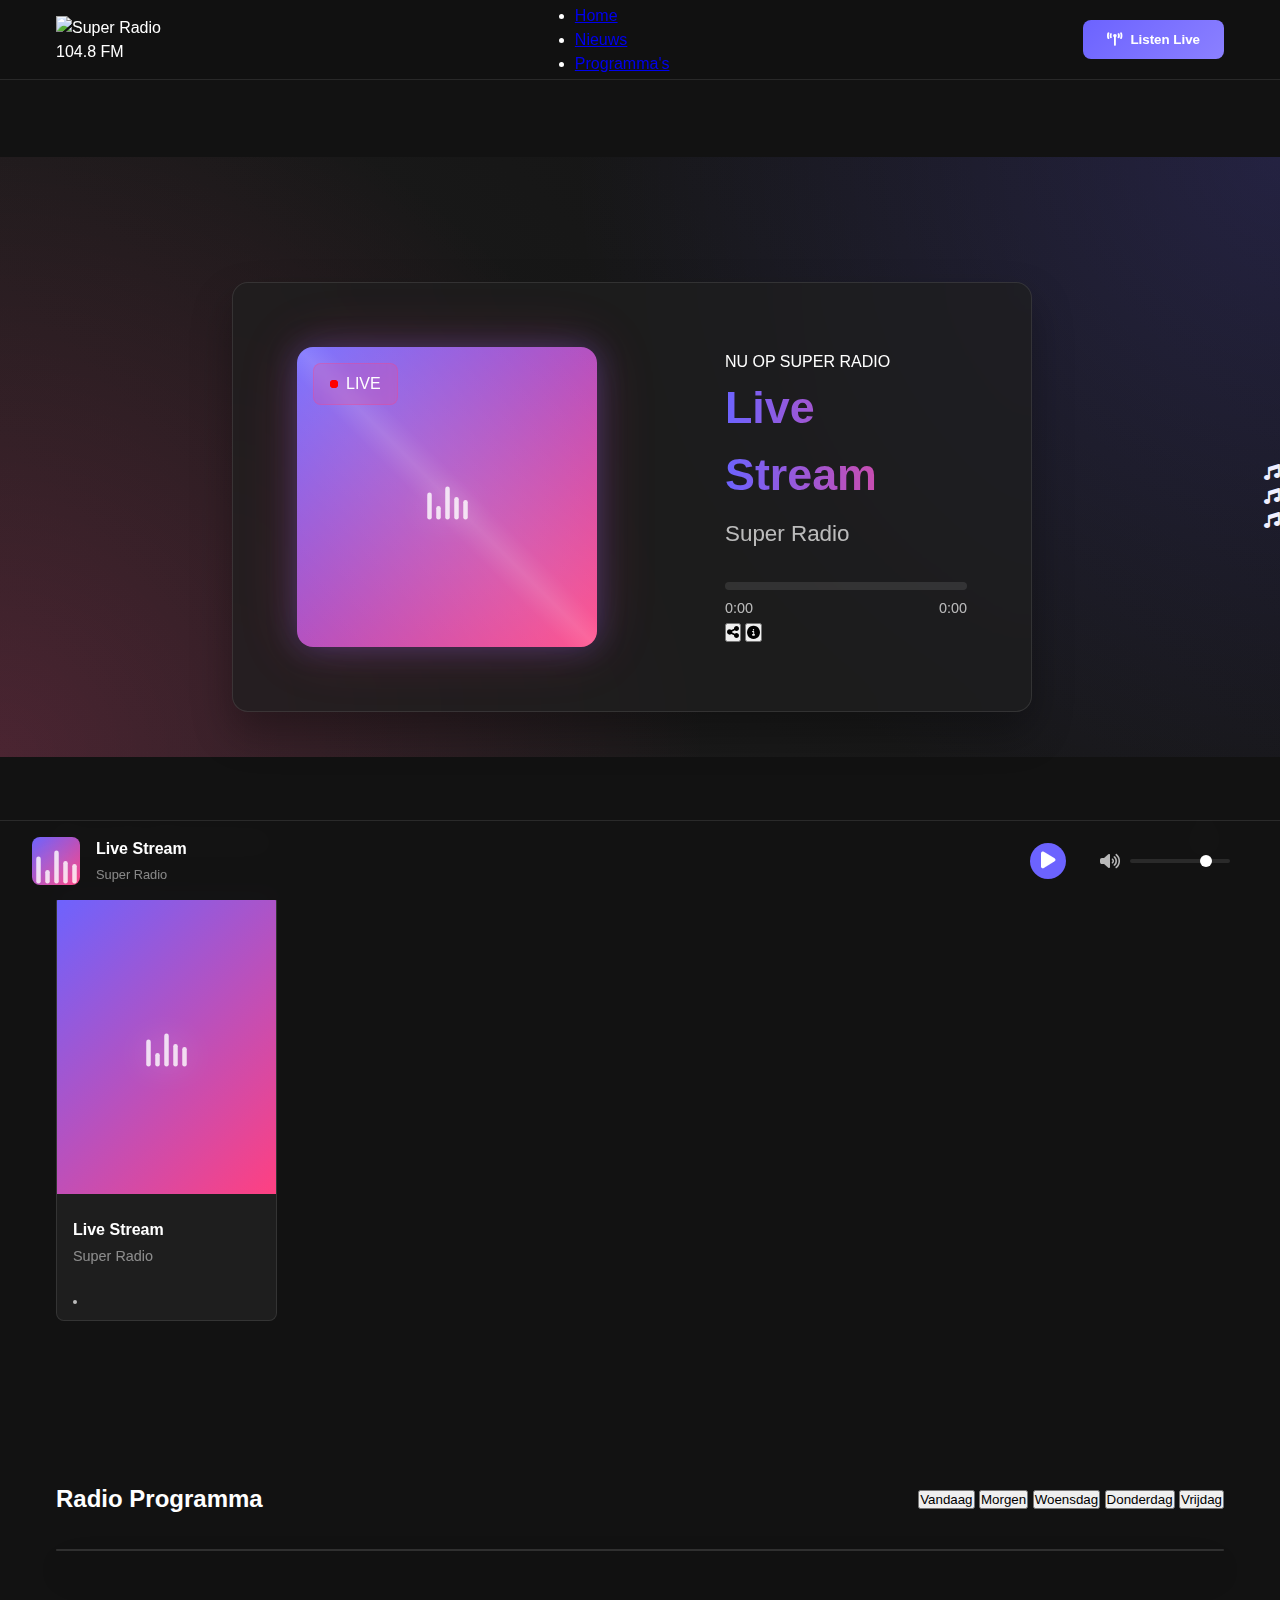
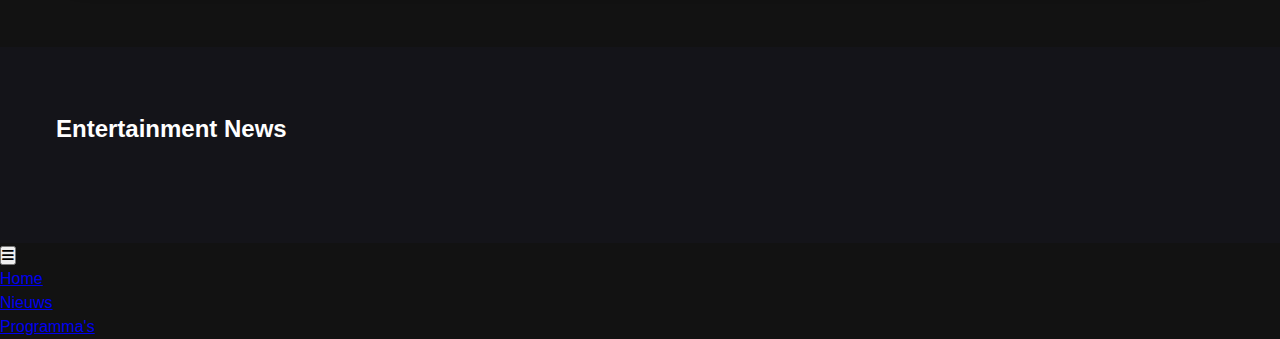
==== commit 5c103294: "Update index.html" ====
--- a/index.html
+++ b/index.html
@@ -3,15 +3,15 @@
 <head>
     <meta charset="UTF-8">
     <meta name="viewport" content="width=device-width, initial-scale=1.0">
-    <title>Super Radio</title>
-    <meta name="description" content="Luister live naar Super Radio - De beste hits en non-stop muziek">
+    <title>Super Radio | Live Radio & Hits</title>
+    <meta name="description" content="Luister live naar Super Radio - De ultieme hitradio met non-stop muziek en entertainment">
     <link rel="manifest" href="manifest.json">
     <link rel="icon" type="image/png" href="images/logo.png">
     
     <!-- Fonts -->
     <link rel="preconnect" href="https://fonts.googleapis.com">
     <link rel="preconnect" href="https://fonts.gstatic.com" crossorigin>
-    <link href="https://fonts.googleapis.com/css2?family=Inter:wght@400;500;600;700&display=swap" rel="stylesheet">
+    <link href="https://fonts.googleapis.com/css2?family=Montserrat:wght@400;500;600;700;800;900&display=swap" rel="stylesheet">
     
     <!-- Icons -->
     <link rel="stylesheet" href="https://cdnjs.cloudflare.com/ajax/libs/font-awesome/6.4.0/css/all.min.css">
@@ -20,8 +20,9 @@
     <link rel="stylesheet" href="styles.css">
 </head>
 <body>
-    <!-- Scroll Progress -->
-    <div class="scroll-progress"></div>
+    <div class="animated-background">
+        <canvas id="bg-canvas"></canvas>
+    </div>
     
     <div class="app-wrapper">
         <!-- Header -->
@@ -29,10 +30,18 @@
             <div class="container">
                 <div class="logo">
                     <img src="images/logo.png" alt="Super Radio">
-                </div>
+                    <div class="station-frequency">104.8 FM</div>
+                </div>
+                <nav class="main-nav">
+                    <ul>
+                        <li><a href="#" class="active">Home</a></li>
+                        <li><a href="#news">Nieuws</a></li>
+                        <li><a href="#schedule">Programma's</a></li>
+                    </ul>
+                </nav>
                 <button class="listen-live-btn">
                     <i class="fas fa-broadcast-tower"></i>
-                    <span>Listen Live</span>
+                    <span>LUISTER LIVE</span>
                 </button>
             </div>
         </header>
@@ -42,12 +51,16 @@
             <!-- Hero Section -->
             <section class="hero">
                 <div class="hero-bg"></div>
+                <div class="sound-waves">
+                    <span></span><span></span><span></span><span></span><span></span>
+                    <span></span><span></span><span></span><span></span><span></span>
+                </div>
                 <div class="container">
                     <div class="current-track">
                         <div class="track-artwork">
                             <div class="live-badge">
                                 <div class="pulse"></div>
-                                <span>Live</span>
+                                <span>LIVE</span>
                             </div>
                             <img src="" alt="Current Track" class="track-img">
                             <div class="default-cover">
@@ -56,8 +69,40 @@
                                     <span></span><span></span>
                                 </div>
                             </div>
+                            <div class="audio-visualizer">
+                                <span class="bar"></span>
+                                <span class="bar"></span>
+                                <span class="bar"></span>
+                                <span class="bar"></span>
+                                <span class="bar"></span>
+                                <span class="bar"></span>
+                                <span class="bar"></span>
+                                <span class="bar"></span>
+                                <span class="bar"></span>
+                                <span class="bar"></span>
+                                <span class="bar"></span>
+                                <span class="bar"></span>
+                                <span class="bar"></span>
+                                <span class="bar"></span>
+                                <span class="bar"></span>
+                                <span class="bar"></span>
+                                <span class="bar"></span>
+                                <span class="bar"></span>
+                                <span class="bar"></span>
+                                <span class="bar"></span>
+                                <span class="bar"></span>
+                                <span class="bar"></span>
+                                <span class="bar"></span>
+                                <span class="bar"></span>
+                                <span class="bar"></span>
+                                <span class="bar"></span>
+                                <span class="bar"></span>
+                                <span class="bar"></span>
+                            </div>
+                            <div class="glow-ring"></div>
                         </div>
                         <div class="track-info">
+                            <div class="now-playing-label">NU OP SUPER RADIO</div>
                             <h1 class="track-title">Loading...</h1>
                             <p class="track-artist">Loading...</p>
                             <div class="track-progress">
@@ -69,42 +114,60 @@
                                     <span class="duration">0:00</span>
                                 </div>
                             </div>
-                        </div>
-                    </div>
+                            <div class="track-actions">
+                                <button class="action-btn share-btn" title="Delen">
+                                    <i class="fas fa-share-alt"></i>
+                                </button>
+                                <button class="action-btn info-btn" title="Info">
+                                    <i class="fas fa-info-circle"></i>
+                                </button>
+                            </div>
+                        </div>
+                    </div>
+                </div>
+                <div class="hero-decorations">
+                    <div class="music-note note-1"><i class="fas fa-music"></i></div>
+                    <div class="music-note note-2"><i class="fas fa-music"></i></div>
+                    <div class="music-note note-3"><i class="fas fa-music"></i></div>
                 </div>
             </section>
 
             <!-- Recent Tracks -->
-            <section class="recent-tracks">
+            <section class="recent-tracks section">
                 <div class="container">
                     <div class="section-header">
                         <h2>Recente Nummers</h2>
                         <div class="view-controls">
-                            <button class="view-btn" data-view="grid" title="Rasterweergave">
+                            <button class="view-btn" data-view="grid" title="Grid View">
                                 <i class="fas fa-th-large"></i>
                                 <span class="keyboard-shortcut">G</span>
                             </button>
-                            <button class="view-btn" data-view="list" title="Lijstweergave">
+                            <button class="view-btn" data-view="list" title="List View">
                                 <i class="fas fa-list"></i>
                                 <span class="keyboard-shortcut">L</span>
                             </button>
-                            <button class="refresh-btn" title="Vernieuwen">
+                            <button class="refresh-btn" title="Refresh">
                                 <i class="fas fa-sync-alt"></i>
                                 <span class="keyboard-shortcut">R</span>
                             </button>
                         </div>
                     </div>
-                    <div class="tracks-container">
-                        <div class="tracks-grid"></div>
-                    </div>
+                    <div class="tracks-grid"></div>
                 </div>
             </section>
 
             <!-- Schedule -->
-            <section class="schedule">
+            <section id="schedule" class="schedule">
                 <div class="container">
                     <div class="section-header">
                         <h2>Radio Programma</h2>
+                        <div class="day-selector">
+                            <button class="day-btn active">Vandaag</button>
+                            <button class="day-btn">Morgen</button>
+                            <button class="day-btn">Woensdag</button>
+                            <button class="day-btn">Donderdag</button>
+                            <button class="day-btn">Vrijdag</button>
+                        </div>
                     </div>
                     <div class="schedule-container">
                         <!-- Schedule content will be dynamically inserted here by JavaScript -->
@@ -113,7 +176,7 @@
             </section>
 
             <!-- Music News -->
-            <section class="music-news">
+            <section id="news" class="music-news">
                 <div class="container">
                     <div class="section-header">
                         <h2>Entertainment News</h2>
@@ -144,20 +207,77 @@
                         <div class="track-artist">Loading...</div>
                     </div>
                 </div>
+                
                 <div class="player-controls">
                     <button class="play-pause-btn">
                         <i class="fas fa-play"></i>
                         <span class="keyboard-shortcut">Space</span>
                     </button>
                     <div class="volume-control">
-                        <i class="fas fa-volume-up"></i>
+                        <i class="fas fa-volume-up volume-icon"></i>
                         <input type="range" class="volume-slider" min="0" max="100" value="80">
                     </div>
                 </div>
+            </div>
+        </div>
+
+        <!-- Mobile Menu -->
+        <div class="mobile-menu">
+            <button class="mobile-menu-toggle">
+                <i class="fas fa-bars"></i>
+            </button>
+            <div class="mobile-menu-content">
+                <nav>
+                    <ul>
+                        <li><a href="#" class="active">Home</a></li>
+                        <li><a href="#news">Nieuws</a></li>
+                        <li><a href="#schedule">Programma's</a></li>
+                    </ul>
+                </nav>
             </div>
         </div>
     </div>
 
     <script src="script.js"></script>
+    <script>
+        // Smooth Scrolling voor navigatie
+        document.addEventListener('DOMContentLoaded', function() {
+            // Selecteer alle navigatielinks die beginnen met # maar niet enkel # zijn
+            const navLinks = document.querySelectorAll('a[href^="#"]:not([href="#"])');
+            
+            navLinks.forEach(link => {
+                link.addEventListener('click', function(e) {
+                    e.preventDefault();
+                    
+                    // Get het doel van de link
+                    const targetId = this.getAttribute('href');
+                    const targetElement = document.querySelector(targetId);
+                    
+                    if (targetElement) {
+                        // Markeer de juiste link als actief
+                        document.querySelectorAll('.main-nav a, .mobile-menu-content a').forEach(navLink => {
+                            navLink.classList.remove('active');
+                        });
+                        document.querySelectorAll(`a[href="${targetId}"]`).forEach(navLink => {
+                            navLink.classList.add('active');
+                        });
+                        
+                        // Sluit mobiel menu als het open is
+                        const mobileMenuContent = document.querySelector('.mobile-menu-content');
+                        if (mobileMenuContent && mobileMenuContent.classList.contains('open')) {
+                            mobileMenuContent.classList.remove('open');
+                        }
+                        
+                        // Scroll naar het doel met een vloeiende animatie
+                        window.scrollTo({
+                            top: targetElement.offsetTop - 80, // Marge voor de header
+                            behavior: 'smooth'
+                        });
+                    }
+                });
+            });
+        });
+    </script>
 </body>
 </html>
+
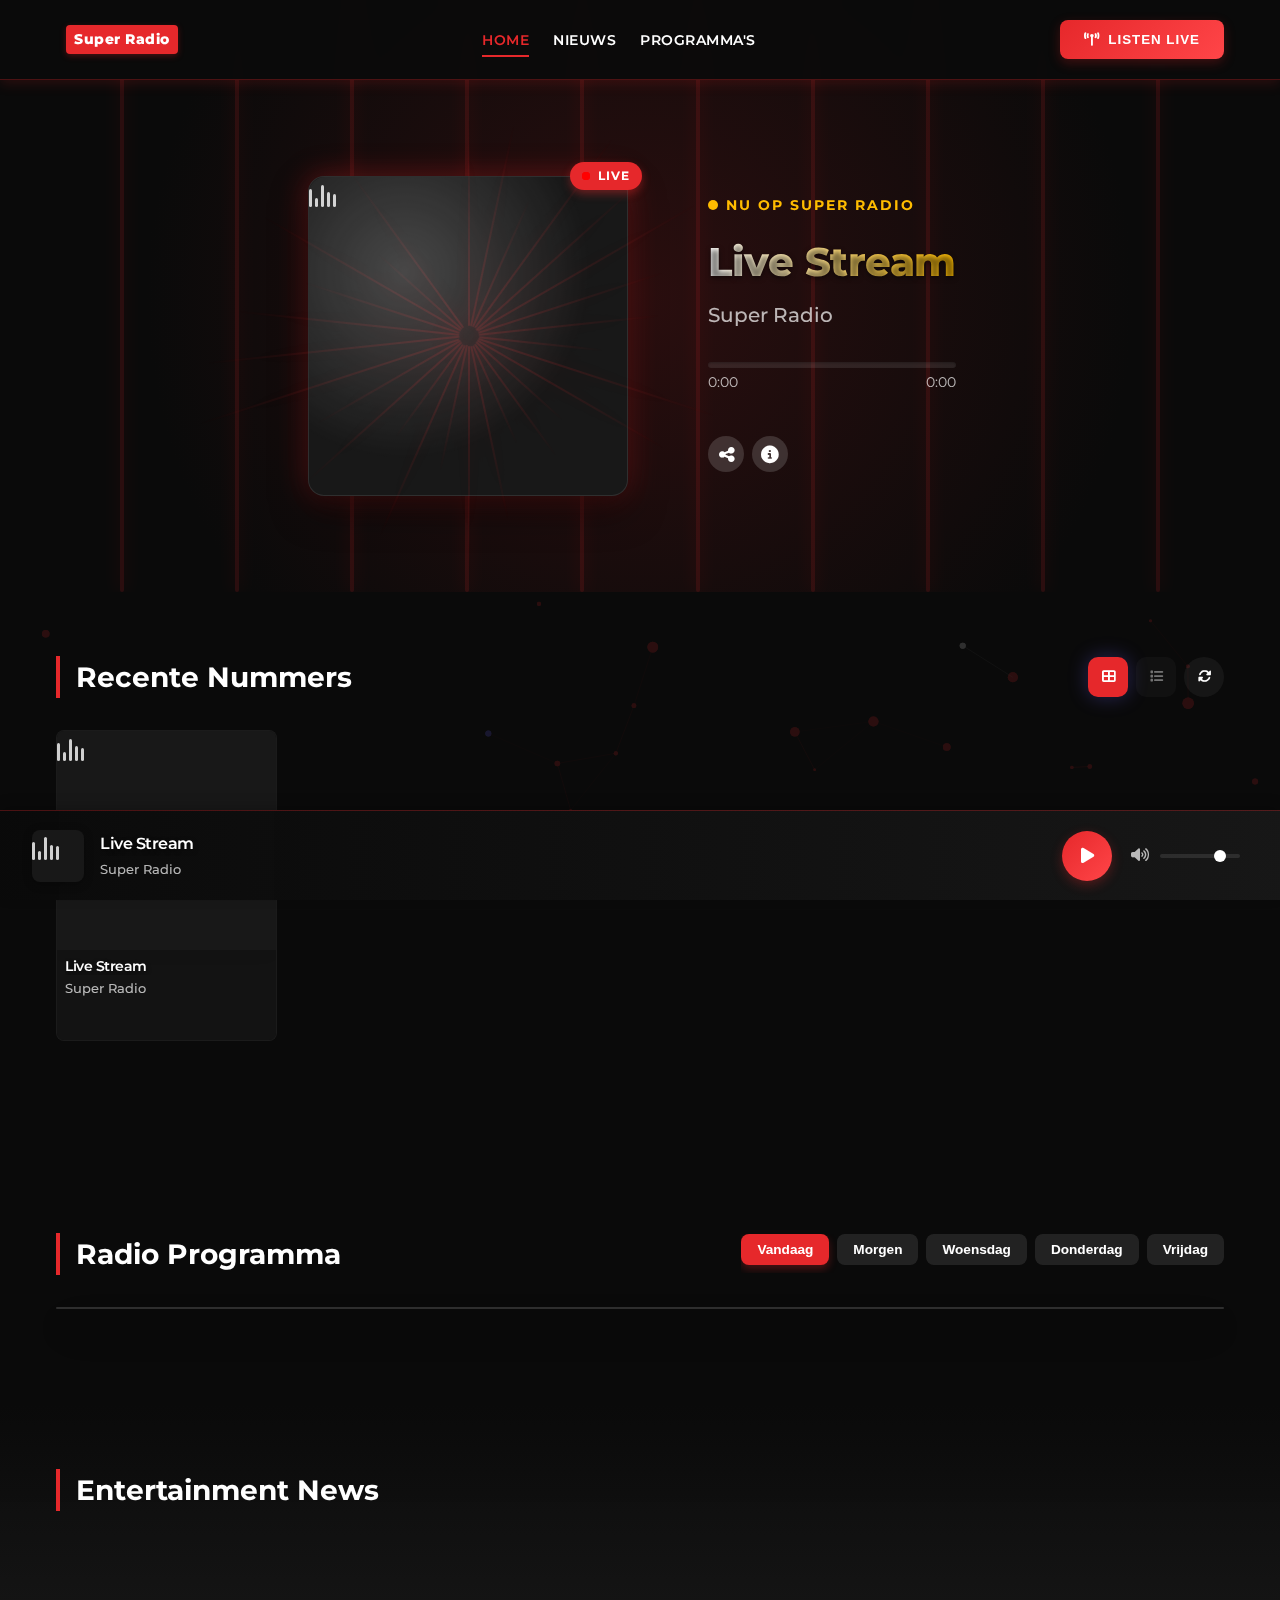
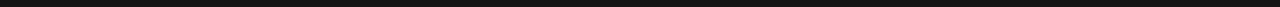
==== commit 20fe8da4: "Update index.html" ====
--- a/index.html
+++ b/index.html
@@ -29,8 +29,7 @@
         <header class="main-header">
             <div class="container">
                 <div class="logo">
-                    <img src="images/logo.png" alt="Super Radio">
-                    <div class="station-frequency">104.8 FM</div>
+                    <div class="station-frequency">Super Radio</div>
                 </div>
                 <nav class="main-nav">
                     <ul>
--- a/styles.css
+++ b/styles.css
@@ -1,16 +1,16 @@
 :root {
     /* Colors */
-    --primary: #6C63FF;
-    --secondary: #4CAF50;
-    --accent: #FF4081;
-    --background: #121212;
-    --surface: #1E1E1E;
+    --primary: #E6282B;
+    --secondary: #FF5F00;
+    --accent: #FFBC00;
+    --background: #0A0A0A;
+    --surface: #181818;
     --text: #FFFFFF;
     --text-secondary: rgba(255, 255, 255, 0.7);
     
     /* Gradients */
-    --primary-gradient: linear-gradient(135deg, var(--primary), #8B80FF);
-    --accent-gradient: linear-gradient(135deg, var(--accent), #FF79B0);
+    --primary-gradient: linear-gradient(135deg, var(--primary), #FF4548);
+    --accent-gradient: linear-gradient(135deg, var(--accent), #FFD600);
     
     /* Spacing */
     --spacing-xs: 0.25rem;
@@ -18,6 +18,7 @@
     --spacing-md: 1rem;
     --spacing-lg: 2rem;
     --spacing-xl: 4rem;
+    --spacing-xxl: 6rem;
     
     /* Borders */
     --border-radius-sm: 0.25rem;
@@ -44,7 +45,7 @@
 }
 
 body {
-    font-family: 'Inter', sans-serif;
+    font-family: 'Montserrat', sans-serif;
     background: var(--background);
     color: var(--text);
     line-height: 1.5;
@@ -63,10 +64,11 @@
     left: 0;
     right: 0;
     height: var(--header-height);
-    background: rgba(18, 18, 18, 0.8);
+    background: rgba(10, 10, 10, 0.9);
     backdrop-filter: blur(10px);
     z-index: 1000;
-    border-bottom: 1px solid rgba(255, 255, 255, 0.1);
+    border-bottom: 1px solid rgba(230, 40, 43, 0.3);
+    box-shadow: 0 4px 12px rgba(230, 40, 43, 0.15);
 }
 
 .main-header .container {
@@ -76,8 +78,68 @@
     justify-content: space-between;
 }
 
+.logo {
+    display: flex;
+    align-items: center;
+}
+
 .logo img {
     height: 40px;
+}
+
+.station-frequency {
+    margin-left: 10px;
+    font-size: 0.85rem;
+    font-weight: 800;
+    background: var(--primary);
+    padding: 4px 8px;
+    border-radius: 4px;
+    box-shadow: 0 2px 6px rgba(230, 40, 43, 0.3);
+    letter-spacing: 0.5px;
+}
+
+.main-nav {
+    display: flex;
+    align-items: center;
+}
+
+.main-nav ul {
+    display: flex;
+    list-style: none;
+    gap: 1.5rem;
+}
+
+.main-nav a {
+    color: var(--text);
+    text-decoration: none;
+    font-weight: 600;
+    font-size: 0.9rem;
+    text-transform: uppercase;
+    letter-spacing: 0.5px;
+    position: relative;
+    padding: 0.5rem 0;
+    transition: var(--transition);
+}
+
+.main-nav a::after {
+    content: '';
+    position: absolute;
+    left: 0;
+    bottom: 0;
+    width: 0;
+    height: 2px;
+    background: var(--primary);
+    transition: var(--transition);
+}
+
+.main-nav a:hover, 
+.main-nav a.active {
+    color: var(--primary);
+}
+
+.main-nav a:hover::after, 
+.main-nav a.active::after {
+    width: 100%;
 }
 
 .listen-live-btn {
@@ -92,223 +154,249 @@
     align-items: center;
     gap: 0.5rem;
     transition: var(--transition);
+    text-transform: uppercase;
+    letter-spacing: 1px;
+    box-shadow: 0 4px 12px rgba(230, 40, 43, 0.25);
 }
 
 .listen-live-btn:hover {
     transform: translateY(-2px);
-    box-shadow: var(--shadow-md);
+    box-shadow: 0 6px 16px rgba(230, 40, 43, 0.4);
 }
 
 /* Hero Section */
 .hero {
-    padding-top: var(--header-height);
-    min-height: 600px;
+    padding-top: calc(var(--header-height) + var(--spacing-xl));
+    padding-bottom: var(--spacing-xl);
     position: relative;
-    display: flex;
-    align-items: center;
-    background: linear-gradient(45deg, var(--surface), var(--background));
+    overflow: hidden;
+    background: #0A0A0A;
+    min-height: 500px;
+    display: flex;
+    align-items: center;
 }
 
 .hero-bg {
     position: absolute;
-    inset: 0;
-    background: radial-gradient(circle at top right, rgba(108, 99, 255, 0.2), transparent 50%),
-                radial-gradient(circle at bottom left, rgba(255, 64, 129, 0.2), transparent 50%);
+    top: 0;
+    left: 0;
+    right: 0;
+    bottom: 0;
+    background: radial-gradient(circle at center, rgba(230, 40, 43, 0.15) 0%, rgba(10, 10, 10, 1) 70%);
     z-index: 0;
 }
 
 .current-track {
+    display: flex;
+    gap: var(--spacing-xl);
+    align-items: center;
     position: relative;
     z-index: 1;
-    display: flex;
-    align-items: center;
-    gap: var(--spacing-xl);
-    background: rgba(30, 30, 30, 0.7);
-    backdrop-filter: blur(30px);
-    border-radius: var(--border-radius-lg);
-    padding: var(--spacing-xl);
-    border: 1px solid rgba(255, 255, 255, 0.1);
-    box-shadow: 0 20px 40px rgba(0, 0, 0, 0.3);
-    width: 800px;
+    max-width: 1000px;
+    margin: 0 auto;
+    justify-content: center;
+    padding: var(--spacing-lg) 0;
 }
 
 .track-artwork {
     position: relative;
+    border-radius: var(--border-radius-lg);
+    overflow: hidden;
+    box-shadow: var(--shadow-lg);
     width: 300px;
     height: 300px;
     flex-shrink: 0;
+    background-color: var(--surface);
+    transform: translateZ(0);
+    transition: transform 0.5s cubic-bezier(0.175, 0.885, 0.32, 1.275);
+}
+
+.hero .track-artwork {
+    width: 320px;
+    height: 320px;
+    animation: floatAlbum 6s ease-in-out infinite;
+    box-shadow: 
+        0 15px 35px rgba(0, 0, 0, 0.5),
+        0 0 30px rgba(230, 40, 43, 0.4);
+    border: 1px solid rgba(255, 255, 255, 0.1);
+    position: relative;
+    perspective: 1000px;
+    transform-style: preserve-3d;
+    transition: transform 0.5s cubic-bezier(0.175, 0.885, 0.32, 1.275);
+    overflow: visible;
     border-radius: var(--border-radius-lg);
-    overflow: hidden;
-    transform-style: preserve-3d;
-    perspective: 1000px;
-}
-
-/* Album rotation animation */
-.hero .track-artwork {
-    animation: floatAlbum 8s ease-in-out infinite;
-    box-shadow: 
-        0 0 30px rgba(108, 99, 255, 0.3),
-        0 0 60px rgba(255, 64, 129, 0.2);
-}
-
-@keyframes floatAlbum {
-    0%, 100% {
-        transform: translateY(0) rotateY(0deg);
-    }
-    25% {
-        transform: translateY(-10px) rotateY(2deg);
-    }
-    75% {
-        transform: translateY(10px) rotateY(-2deg);
-    }
-}
-
-/* Vinyl record effect behind the cover */
+}
+
 .hero .track-artwork::before {
     content: '';
     position: absolute;
-    inset: -2px;
-    background: 
-        repeating-radial-gradient(
-            circle at 50% 50%,
-            rgba(0, 0, 0, 0.3) 0px,
-            rgba(0, 0, 0, 0.1) 1px,
-            transparent 2px,
-            transparent 8px
-        ),
-        linear-gradient(45deg, #000, #333);
+    inset: 0;
+    background: radial-gradient(
+        circle at 30% 30%,
+        rgba(255, 255, 255, 0.3) 0%,
+        transparent 60%
+    );
+    z-index: 3;
+    opacity: 0.7;
+    transition: opacity 0.5s ease;
+    border-radius: var(--border-radius-lg);
+}
+
+/* Audio Visualizer Effect */
+.audio-visualizer {
+    position: absolute;
+    width: 150%;
+    height: 150%;
+    top: -25%;
+    left: -25%;
+    z-index: -1;
+    border-radius: 50%;
+    pointer-events: none;
+    opacity: 0.3;
+    transition: opacity 0.5s ease;
+    animation: rotateVisualizer 60s linear infinite;
+}
+
+@keyframes rotateVisualizer {
+    0% { transform: rotate(0deg); }
+    100% { transform: rotate(360deg); }
+}
+
+.audio-visualizer .bar {
+    position: absolute;
+    bottom: 50%;
+    left: 50%;
+    width: 2px;
+    height: 40%;
+    background: linear-gradient(to top, var(--primary), transparent);
+    transform-origin: bottom;
+    border-radius: 10px;
+    opacity: 0.7;
+    filter: drop-shadow(0 0 8px var(--primary));
+    transition: height 0.2s ease, background 0.3s ease, filter 0.3s ease;
+}
+
+.hero .track-artwork:hover .audio-visualizer {
+    opacity: 1;
+    animation-play-state: running;
+}
+
+.glow-ring {
+    position: absolute;
+    width: 110%;
+    height: 110%;
+    top: -5%;
+    left: -5%;
     border-radius: 50%;
     z-index: -1;
-    animation: spinRecord 4s linear infinite;
-}
-
-@keyframes spinRecord {
-    from {
-        transform: rotate(0deg);
-    }
-    to {
-        transform: rotate(360deg);
-    }
-}
-
-/* Reflection effect */
-.hero .track-artwork::after {
-    content: '';
-    position: absolute;
-    top: 0;
-    left: 0;
-    right: 0;
-    height: 100%;
-    background: linear-gradient(
-        45deg,
-        transparent 0%,
-        rgba(255, 255, 255, 0.1) 45%,
-        rgba(255, 255, 255, 0.2) 50%,
-        rgba(255, 255, 255, 0.1) 55%,
-        transparent 100%
-    );
-    animation: shineEffect 4s ease-in-out infinite;
-}
-
-@keyframes shineEffect {
-    0%, 100% {
-        transform: translateX(-100%) skewX(-25deg);
-    }
-    50% {
-        transform: translateX(100%) skewX(-25deg);
-    }
-}
-
-.track-artwork.loading::before {
-    content: '';
-    position: absolute;
-    inset: 0;
-    background: linear-gradient(90deg, 
-        rgba(255, 255, 255, 0.05) 25%, 
-        rgba(255, 255, 255, 0.1) 50%, 
-        rgba(255, 255, 255, 0.05) 75%
-    );
-    background-size: 200% 100%;
-    animation: loading 1.5s infinite;
-    z-index: 1;
+    opacity: 0;
+    background: radial-gradient(circle at center, rgba(230, 40, 43, 0.2), transparent 70%);
+    filter: blur(10px);
+    animation: pulse 2s infinite alternate;
+    transform: scale(1.1);
+    transition: opacity 0.5s ease;
+}
+
+.hero .track-artwork:hover .glow-ring {
+    opacity: 1;
+}
+
+@keyframes pulse {
+    0% {
+        transform: scale(1.1);
+        opacity: 0.6;
+    }
+    100% {
+        transform: scale(1.2);
+        opacity: 1;
+    }
+}
+
+/* Playing state animation */
+.hero .track-artwork.playing .audio-visualizer {
+    opacity: 0.6;
+}
+
+.hero .track-artwork.playing .glow-ring {
+    opacity: 0.4;
+    animation-duration: 1.5s;
+}
+
+/* Responsive styles for the visualizer */
+@media (max-width: 768px) {
+    .audio-visualizer {
+        width: 140%;
+        height: 140%;
+        top: -20%;
+        left: -20%;
+    }
+    
+    .audio-visualizer .bar {
+        width: 1.5px;
+    }
+    
+    .glow-ring {
+        width: 108%;
+        height: 108%;
+        top: -4%;
+        left: -4%;
+    }
 }
 
 .track-img {
     width: 100%;
     height: 100%;
     object-fit: cover;
-    display: none;
-    transition: transform 0.3s ease;
+    opacity: 0;
+    transition: all 0.5s ease;
+    transform: scale(1.1);
+    filter: contrast(1.1) saturate(1.2);
+    border-radius: var(--border-radius-lg);
 }
 
 .track-img.visible {
-    display: block;
-    animation: fadeIn 0.5s ease-out;
-}
-
-@keyframes fadeIn {
-    from {
-        opacity: 0;
-        transform: scale(0.95);
-    }
-    to {
-        opacity: 1;
-        transform: scale(1);
-    }
-}
-
-/* Pulsing glow on hover */
-.hero .track-artwork:hover {
-    animation-play-state: paused;
-}
-
-.hero .track-artwork:hover::before {
-    animation-play-state: running;
-    animation-duration: 2s;
+    opacity: 1;
+    transform: scale(1);
 }
 
 .hero .track-artwork:hover .track-img.visible {
     transform: scale(1.05);
 }
 
-/* Default cover enhancements */
-.default-cover {
-    position: absolute;
-    inset: 0;
-    background: linear-gradient(135deg, var(--primary), var(--accent));
-    display: flex;
-    align-items: center;
-    justify-content: center;
-    animation: gradientShift 10s ease infinite;
-}
-
-@keyframes gradientShift {
-    0%, 100% {
-        background-position: 0% 50%;
+.vinyl-effect {
+    display: none;
+}
+
+/* Album rotation animation */
+@keyframes floatAlbum {
+    0% {
+        transform: translateY(0px) rotate(0deg);
     }
     50% {
-        background-position: 100% 50%;
-    }
-}
-
-.default-cover .music-wave {
-    transform: scale(1.5);
-    filter: drop-shadow(0 0 10px rgba(255, 255, 255, 0.3));
+        transform: translateY(-10px) rotate(1deg);
+    }
+    100% {
+        transform: translateY(0px) rotate(0deg);
+    }
 }
 
 .live-badge {
     position: absolute;
-    top: var(--spacing-md);
-    left: var(--spacing-md);
-    background: rgba(255, 64, 129, 0.2);
-    padding: 0.5rem 1rem;
-    border-radius: var(--border-radius);
+    top: -15px;
+    right: -15px;
+    background: var(--primary);
+    color: var(--text);
+    font-size: 0.75rem;
+    font-weight: 700;
+    padding: 0.3rem 0.75rem;
+    border-radius: 1rem;
+    z-index: 10;
     display: flex;
     align-items: center;
     gap: 0.5rem;
-    z-index: 1;
-    backdrop-filter: blur(5px);
-    border: 1px solid rgba(255, 64, 129, 0.3);
+    box-shadow: 0 4px 8px rgba(230, 40, 43, 0.4);
+    text-transform: uppercase;
+    letter-spacing: 1px;
 }
 
 .pulse {
@@ -342,24 +430,27 @@
 
 .track-info {
     flex: 1;
-    padding-left: var(--spacing-xl);
+    max-width: 450px;
+    padding: var(--spacing-md);
+}
+
+.hero .track-info {
+    display: flex;
+    flex-direction: column;
+    justify-content: center;
 }
 
 .track-title {
-    font-size: 2.8rem;
-    font-weight: 700;
+    font-size: 2.5rem;
+    font-weight: 800;
     margin-bottom: var(--spacing-sm);
-    background: linear-gradient(
-        90deg,
-        #6C63FF 0%,
-        #FF4081 50%,
-        #6C63FF 100%
-    );
+    background: linear-gradient(90deg, #FFFFFF, var(--accent), var(--primary));
+    -webkit-background-clip: text;
+    -webkit-text-fill-color: transparent;
     background-size: 200% auto;
-    -webkit-background-clip: text;
-    background-clip: text;
-    -webkit-text-fill-color: transparent;
-    animation: titleGradient 3s linear infinite;
+    animation: titleGradient 5s linear infinite;
+    text-shadow: 0 2px 5px rgba(0, 0, 0, 0.5);
+    letter-spacing: -0.5px;
 }
 
 @keyframes titleGradient {
@@ -368,41 +459,39 @@
 }
 
 .track-artist {
-    font-size: 1.4rem;
-    opacity: 0.7;
-    margin-bottom: var(--spacing-lg);
+    font-size: 1.25rem;
+    color: var(--text-secondary);
+    margin-bottom: var(--spacing-md);
+    font-weight: 500;
 }
 
 .track-progress {
-    margin-top: auto;
+    margin: var(--spacing-md) 0;
     width: 100%;
 }
 
 .progress-bar {
-    width: 100%;
-    height: 8px;
-    background: rgba(255, 255, 255, 0.1);
-    border-radius: 4px;
-    overflow: hidden;
-    margin-bottom: var(--spacing-sm);
+    height: 6px;
+    background-color: rgba(255, 255, 255, 0.1);
+    border-radius: 6px;
     position: relative;
+    overflow: hidden;
     cursor: pointer;
-    transition: height 0.3s ease;
-}
-
-.progress-bar:hover {
-    height: 12px;
+    margin-bottom: var(--spacing-xs);
+    box-shadow: inset 0 1px 3px rgba(0, 0, 0, 0.3);
 }
 
 .progress {
     position: absolute;
+    top: 0;
     left: 0;
-    top: 0;
     height: 100%;
-    background: var(--primary-gradient);
-    width: 0;
+    background: linear-gradient(90deg, var(--primary), var(--accent));
+    background-size: 200% 100%;
+    animation: gradientShift 5s linear infinite;
+    border-radius: 6px;
     transition: width 0.1s linear;
-    box-shadow: 0 0 20px rgba(108, 99, 255, 0.5);
+    box-shadow: 0 0 10px rgba(230, 40, 43, 0.4);
 }
 
 .progress::after {
@@ -411,11 +500,11 @@
     right: -2px;
     top: 50%;
     transform: translateY(-50%);
-    width: 12px;
-    height: 12px;
+    width: 10px;
+    height: 10px;
     background: #fff;
     border-radius: 50%;
-    box-shadow: 0 0 10px rgba(108, 99, 255, 0.8);
+    box-shadow: 0 0 5px rgba(255, 255, 255, 0.8);
     opacity: 0;
     transition: opacity 0.3s ease;
 }
@@ -428,12 +517,37 @@
     display: flex;
     justify-content: space-between;
     color: var(--text-secondary);
-    font-size: 0.9rem;
-    margin-top: var(--spacing-xs);
-}
-
-.current-time, .duration {
-    font-variant-numeric: tabular-nums;
+    font-size: 0.85rem;
+}
+
+.track-actions {
+    display: flex;
+    gap: 1.25rem;
+    margin-top: 1.75rem;
+}
+
+.action-btn {
+    background: rgba(255, 255, 255, 0.05);
+    border: none;
+    color: var(--text);
+    width: 45px;
+    height: 45px;
+    border-radius: 50%;
+    display: flex;
+    align-items: center;
+    justify-content: center;
+    cursor: pointer;
+    transition: var(--transition);
+    backdrop-filter: blur(5px);
+    border: 1px solid rgba(255, 255, 255, 0.1);
+    font-size: 1.1rem;
+}
+
+.action-btn:hover {
+    background: var(--primary);
+    transform: translateY(-4px);
+    box-shadow: 0 6px 12px rgba(230, 40, 43, 0.3);
+    border-color: transparent;
 }
 
 /* Recent Tracks */
@@ -449,8 +563,12 @@
 }
 
 .section-header h2 {
-    font-size: 1.5rem;
-    font-weight: 600;
+    font-size: 1.75rem;
+    font-weight: 700;
+    color: var(--text);
+    position: relative;
+    padding-left: 1rem;
+    border-left: 4px solid var(--primary);
 }
 
 .view-controls {
@@ -484,92 +602,368 @@
 
 .tracks-grid {
     display: grid;
+    grid-template-columns: repeat(auto-fill, minmax(220px, 1fr));
+    gap: var(--spacing-md);
+    transition: opacity 0.3s ease;
+}
+
+.tracks-grid.list-view {
+    grid-template-columns: 1fr;
+    gap: var(--spacing-sm);
+}
+
+.tracks-grid.grid-view {
     grid-template-columns: repeat(auto-fill, minmax(200px, 1fr));
     gap: var(--spacing-md);
 }
 
-.track-item {
-    background: rgba(255, 255, 255, 0.05);
+/* Grid View Item Styles */
+.tracks-grid.grid-view .track-item {
+    flex-direction: column;
     border-radius: var(--border-radius);
-    overflow: hidden;
-    transition: all 0.3s cubic-bezier(0.4, 0, 0.2, 1);
-    border: 1px solid rgba(255, 255, 255, 0.1);
-    backdrop-filter: blur(10px);
+    background: rgba(20, 20, 20, 0.6);
+    border: 1px solid rgba(255, 255, 255, 0.05);
+    overflow: hidden;
+    transition: transform 0.3s ease, box-shadow 0.3s ease, background 0.3s ease;
     position: relative;
-}
-
-.track-item::before {
+    height: 100%;
+}
+
+.tracks-grid.grid-view .track-item:hover {
+    transform: translateY(-8px);
+    box-shadow: 0 12px 24px rgba(0, 0, 0, 0.2);
+    background: rgba(30, 30, 30, 0.8);
+    border-color: rgba(255, 255, 255, 0.1);
+}
+
+.tracks-grid.grid-view .track-artwork {
+    width: 100%;
+    height: 0;
+    padding-bottom: 100%;
+    position: relative;
+    border-radius: 0;
+    overflow: hidden;
+}
+
+.tracks-grid.grid-view .track-artwork img {
+    position: absolute;
+    top: 0;
+    left: 0;
+    width: 100%;
+    height: 100%;
+    object-fit: cover;
+    transition: transform 0.4s ease;
+}
+
+.tracks-grid.grid-view .track-item:hover .track-artwork img {
+    transform: scale(1.1);
+}
+
+.tracks-grid.grid-view .track-info {
+    padding: var(--spacing-sm);
+    width: 100%;
+    background: rgba(20, 20, 20, 0.8);
+    display: flex;
+    flex-direction: column;
+    position: relative;
+    height: 90px;
+    overflow: hidden;
+}
+
+.tracks-grid.grid-view .track-title-artist {
+    margin-bottom: var(--spacing-xs);
+}
+
+.tracks-grid.grid-view .track-title {
+    font-size: 0.9rem;
+    font-weight: 600;
+    margin-bottom: 4px;
+    line-height: 1.2;
+    overflow: hidden;
+    text-overflow: ellipsis;
+    white-space: nowrap;
+    color: var(--text);
+}
+
+.tracks-grid.grid-view .track-artist {
+    font-size: 0.8rem;
+    margin: 0;
+    color: var(--text-secondary);
+    overflow: hidden;
+    text-overflow: ellipsis;
+    white-space: nowrap;
+}
+
+.tracks-grid.grid-view .track-genre {
+    font-size: 0.75rem;
+    color: rgba(230, 40, 43, 0.7);
+    margin-top: auto;
+    overflow: hidden;
+    text-overflow: ellipsis;
+    white-space: nowrap;
+}
+
+.tracks-grid.grid-view .track-time {
+    font-size: 0.75rem;
+    color: var(--text-secondary);
+    opacity: 0.7;
+    margin-top: 4px;
+}
+
+.tracks-grid.grid-view .track-overlay {
+    opacity: 0;
+    position: absolute;
+    top: 0;
+    left: 0;
+    width: 100%;
+    height: 100%;
+    background: linear-gradient(to top, rgba(0, 0, 0, 0.8), rgba(0, 0, 0, 0.2));
+    display: flex;
+    align-items: center;
+    justify-content: center;
+    transition: opacity 0.3s ease;
+}
+
+.tracks-grid.grid-view .track-item:hover .track-overlay {
+    opacity: 1;
+}
+
+/* List View Item Styles */
+.tracks-grid.list-view .track-item {
+    display: flex;
+    align-items: center;
+    background: rgba(20, 20, 20, 0.6);
+    border: 1px solid rgba(255, 255, 255, 0.05);
+    border-radius: var(--border-radius);
+    padding: var(--spacing-md);
+    margin-bottom: var(--spacing-sm);
+    transition: all 0.3s ease;
+    position: relative;
+    overflow: hidden;
+}
+
+.tracks-grid.list-view .track-item::before {
     content: '';
     position: absolute;
-    inset: 0;
-    background: linear-gradient(45deg, 
-        transparent 0%, 
-        rgba(108, 99, 255, 0.1) 50%,
-        transparent 100%
-    );
+    left: 0;
+    top: 0;
+    height: 100%;
+    width: 3px;
+    background: var(--primary);
+    transform: scaleY(0);
+    transform-origin: bottom;
+    transition: transform 0.3s ease;
+}
+
+.tracks-grid.list-view .track-item:hover {
+    background: rgba(30, 30, 30, 0.8);
+    transform: translateX(5px);
+    border-color: rgba(255, 255, 255, 0.1);
+    box-shadow: 0 5px 15px rgba(0, 0, 0, 0.2);
+}
+
+.tracks-grid.list-view .track-item:hover::before {
+    transform: scaleY(1);
+}
+
+.tracks-grid.list-view .track-artwork {
+    width: 50px;
+    height: 50px;
+    border-radius: 6px;
+    overflow: hidden;
+    margin-right: var(--spacing-md);
+    flex-shrink: 0;
+    box-shadow: 0 4px 8px rgba(0, 0, 0, 0.2);
+    transition: all 0.3s ease;
+}
+
+.tracks-grid.list-view .track-item:hover .track-artwork {
+    transform: scale(1.1);
+    box-shadow: 0 6px 12px rgba(230, 40, 43, 0.3);
+}
+
+/* Hover indicator at the right side */
+.tracks-grid.list-view .track-item::after {
+    content: '';
+    position: absolute;
+    right: var(--spacing-md);
+    top: 50%;
+    transform: translateY(-50%) scale(0);
+    width: 8px;
+    height: 8px;
+    border-radius: 50%;
+    background: var(--primary);
+    opacity: 0;
+    transition: all 0.3s ease;
+}
+
+.tracks-grid.list-view .track-item:hover::after {
+    opacity: 1;
+    transform: translateY(-50%) scale(1);
+}
+
+.tracks-grid.list-view .track-genre {
+    font-size: 0.85rem;
+    color: rgba(230, 40, 43, 0.7);
+    opacity: 0.8;
+    margin: 0;
+    text-align: center;
+    position: relative;
+    overflow: hidden;
+    padding: 3px 8px;
+    border-radius: 4px;
+    background: rgba(230, 40, 43, 0.05);
+    transition: all 0.3s ease;
+}
+
+.tracks-grid.list-view .track-item:hover .track-genre {
+    color: var(--primary);
+    background: rgba(230, 40, 43, 0.1);
+}
+
+.tracks-grid.list-view .track-info {
+    display: grid;
+    grid-template-columns: 2fr 1fr 100px;
+    align-items: center;
+    gap: var(--spacing-md);
+    flex: 1;
+    min-width: 0;
+}
+
+.tracks-grid.list-view .track-title-artist {
+    display: flex;
+    flex-direction: column;
+    justify-content: center;
+    min-width: 0;
+}
+
+.tracks-grid.list-view .track-title {
+    font-size: 1rem;
+    font-weight: 600;
+    margin-bottom: 4px;
+}
+
+.tracks-grid.list-view .track-artist {
+    font-size: 0.85rem;
+    color: var(--text-secondary);
+    margin: 0;
+}
+
+.tracks-grid.list-view .track-overlay {
+    position: absolute;
+    top: 0;
+    left: 0;
+    width: 100%;
+    height: 100%;
+    background: transparent;
+    display: flex;
+    align-items: center;
+    justify-content: flex-end;
+    padding-right: var(--spacing-md);
     opacity: 0;
     transition: opacity 0.3s ease;
 }
 
-.track-item:hover {
-    transform: translateY(-5px) scale(1.02);
-    background: rgba(255, 255, 255, 0.1);
-    box-shadow: 
-        0 10px 20px rgba(0, 0, 0, 0.2),
-        0 0 20px rgba(108, 99, 255, 0.2);
-    border-color: rgba(255, 255, 255, 0.2);
-}
-
-.track-item:hover::before {
+.tracks-grid.list-view .track-item:hover .track-overlay {
     opacity: 1;
 }
 
-.track-item .track-artwork {
-    width: 100%;
-    aspect-ratio: 1;
-    border-radius: 0;
-    margin-bottom: var(--spacing-sm);
-}
-
-.track-item .track-info {
-    position: relative;
-    z-index: 1;
-    padding: var(--spacing-md);
-}
-
-.track-item .track-title {
-    font-size: 1rem;
-    font-weight: 600;
-    margin-bottom: var(--spacing-xs);
-    white-space: nowrap;
-    overflow: hidden;
-    text-overflow: ellipsis;
-}
-
-.track-item .track-artist {
-    font-size: 0.9rem;
+.tracks-grid.list-view .track-time {
+    font-size: 0.85rem;
     color: var(--text-secondary);
-    white-space: nowrap;
-    overflow: hidden;
-    text-overflow: ellipsis;
-}
-
-.track-item .track-time {
-    font-size: 0.8rem;
-    color: var(--text-secondary);
-    margin-top: var(--spacing-xs);
-    display: flex;
-    align-items: center;
-    gap: 0.5rem;
-}
-
-.track-item .track-time::before {
-    content: '';
-    display: inline-block;
-    width: 4px;
-    height: 4px;
-    background: var(--text-secondary);
-    border-radius: 50%;
+    opacity: 0.8;
+    text-align: right;
+    margin-left: auto;
+}
+
+@media (max-width: 992px) {
+    .tracks-grid.list-view .track-info {
+        grid-template-columns: 2fr 1fr;
+    }
+    
+    .tracks-grid.list-view .track-genre {
+        display: none;
+    }
+}
+
+@media (max-width: 768px) {
+    .tracks-grid.list-view .track-info {
+        grid-template-columns: 1fr auto;
+        gap: var(--spacing-sm);
+    }
+    
+    .tracks-grid.list-view .track-time {
+        font-size: 0.8rem;
+    }
+}
+
+@media (max-width: 480px) {
+    .tracks-grid.list-view .track-item {
+        padding: var(--spacing-sm);
+    }
+    
+    .tracks-grid.list-view .track-artwork {
+        width: 40px;
+        height: 40px;
+        margin-right: var(--spacing-sm);
+    }
+    
+    .tracks-grid.list-view .track-title {
+        font-size: 0.9rem;
+    }
+    
+    .tracks-grid.list-view .track-artist {
+        font-size: 0.8rem;
+    }
+}
+
+/* Refresh Button Animation */
+@keyframes rotate {
+    from { transform: rotate(0deg); }
+    to { transform: rotate(360deg); }
+}
+
+.refresh-btn.rotating i {
+    animation: rotate 1s linear;
+}
+
+/* Responsive Adjustments */
+@media (max-width: 1200px) {
+    .tracks-grid.grid-view {
+        grid-template-columns: repeat(auto-fill, minmax(180px, 1fr));
+    }
+}
+
+@media (max-width: 768px) {
+    .tracks-grid.grid-view {
+        grid-template-columns: repeat(auto-fill, minmax(150px, 1fr));
+    }
+    
+    .tracks-grid.grid-view .track-info {
+        height: 80px;
+    }
+}
+
+@media (max-width: 480px) {
+    .tracks-grid.grid-view {
+        grid-template-columns: repeat(2, 1fr);
+        gap: var(--spacing-sm);
+    }
+    
+    .tracks-grid.grid-view .track-title {
+        font-size: 0.85rem;
+    }
+    
+    .tracks-grid.grid-view .track-artist,
+    .tracks-grid.grid-view .track-genre,
+    .tracks-grid.grid-view .track-time {
+        font-size: 0.7rem;
+    }
+    
+    .tracks-grid.grid-view .track-info {
+        height: 75px;
+        padding: 8px;
+    }
 }
 
 /* Radio Schedule */
@@ -624,17 +1018,6 @@
     animation: pulse 2s ease-out infinite;
 }
 
-@keyframes pulse {
-    0% {
-        transform: scale(0.5);
-        opacity: 1;
-    }
-    100% {
-        transform: scale(2);
-        opacity: 0;
-    }
-}
-
 .show-info h3 {
     font-size: 1.8rem;
     font-weight: 700;
@@ -749,11 +1132,12 @@
     bottom: 0;
     left: 0;
     right: 0;
-    height: 80px;
-    background: rgba(18, 18, 18, 0.98);
+    height: var(--player-height);
+    background: linear-gradient(to right, rgba(10, 10, 10, 0.95), rgba(24, 24, 24, 0.95));
     backdrop-filter: blur(10px);
-    border-top: 1px solid rgba(255, 255, 255, 0.1);
     z-index: 1000;
+    border-top: 1px solid rgba(230, 40, 43, 0.3);
+    box-shadow: 0 -4px 12px rgba(0, 0, 0, 0.2);
     display: flex;
     align-items: center;
     padding: 0 var(--spacing-lg);
@@ -762,11 +1146,11 @@
 .player-bar .container {
     display: flex;
     align-items: center;
-    justify-content: space-between;
-    gap: var(--spacing-lg);
+    flex-wrap: wrap;
     width: 100%;
     max-width: none;
     padding: 0;
+    justify-content: space-between;
 }
 
 .now-playing {
@@ -774,14 +1158,21 @@
     align-items: center;
     gap: var(--spacing-md);
     min-width: 180px;
+    width: 60%;
 }
 
 .now-playing .track-artwork {
-    width: 48px;
-    height: 48px;
+    width: 52px;
+    height: 52px;
     border-radius: 8px;
     overflow: hidden;
     flex-shrink: 0;
+    box-shadow: 0 2px 10px rgba(0, 0, 0, 0.3);
+    transition: transform 0.3s ease;
+}
+
+.now-playing .track-artwork:hover {
+    transform: scale(1.05);
 }
 
 .now-playing .track-artwork img {
@@ -816,43 +1207,104 @@
     text-overflow: ellipsis;
 }
 
+.progress-container {
+    flex: 1;
+    padding: 0 var(--spacing-lg);
+    max-width: 40%;
+}
+
+.player-bar .progress-bar {
+    height: 4px;
+    background-color: rgba(255, 255, 255, 0.1);
+    border-radius: 4px;
+    position: relative;
+    overflow: hidden;
+    cursor: pointer;
+    box-shadow: inset 0 1px 3px rgba(0, 0, 0, 0.3);
+}
+
+.player-bar .progress {
+    position: absolute;
+    top: 0;
+    left: 0;
+    height: 100%;
+    background: linear-gradient(90deg, var(--primary), var(--accent));
+    background-size: 200% 100%;
+    animation: gradientShift 5s linear infinite;
+    border-radius: 4px;
+    transition: width 0.1s linear;
+    box-shadow: 0 0 10px rgba(230, 40, 43, 0.4);
+}
+
+.player-bar .progress-bar:hover {
+    height: 6px;
+    margin-top: -1px;
+    transition: height 0.2s ease;
+}
+
 .player-controls {
     display: flex;
     align-items: center;
-    gap: var(--spacing-lg);
-    flex: 1;
+    gap: var(--spacing-md);
+    width: 35%;
     justify-content: flex-end;
 }
 
 .play-pause-btn {
+    background: var(--primary-gradient);
+    color: var(--text);
+    border: none;
+    width: 50px;
+    height: 50px;
+    border-radius: 50%;
+    display: flex;
+    align-items: center;
+    justify-content: center;
+    cursor: pointer;
+    position: relative;
+    transition: var(--transition);
+    box-shadow: 0 4px 12px rgba(230, 40, 43, 0.3);
+}
+
+.play-pause-btn:hover {
+    transform: scale(1.05);
+    box-shadow: 0 6px 16px rgba(230, 40, 43, 0.5);
+    background: linear-gradient(135deg, #FF4548, var(--primary));
+}
+
+.play-pause-btn i {
+    font-size: 1.1rem;
+}
+
+.control-btn {
+    background: rgba(255, 255, 255, 0.05);
+    border: none;
+    color: var(--text);
     width: 36px;
     height: 36px;
     border-radius: 50%;
-    border: none;
-    background: var(--primary);
-    color: var(--text);
+    display: flex;
+    align-items: center;
+    justify-content: center;
     cursor: pointer;
-    display: flex;
-    align-items: center;
-    justify-content: center;
-    transition: all 0.3s ease;
-}
-
-.play-pause-btn:hover {
-    transform: scale(1.05);
-    background: var(--primary-gradient);
-    box-shadow: 0 0 20px rgba(108, 99, 255, 0.3);
-}
-
-.play-pause-btn i {
-    font-size: 1.2rem;
+    transition: var(--transition);
+    backdrop-filter: blur(5px);
+    border: 1px solid rgba(255, 255, 255, 0.1);
+    font-size: 0.9rem;
+}
+
+.control-btn:hover {
+    background: rgba(230, 40, 43, 0.15);
+    transform: translateY(-2px);
+    color: var(--primary);
+    border-color: rgba(230, 40, 43, 0.3);
 }
 
 .volume-control {
     display: flex;
     align-items: center;
     gap: var(--spacing-sm);
-    min-width: 150px;
+    min-width: 120px;
 }
 
 .volume-icon {
@@ -861,11 +1313,12 @@
     display: flex;
     align-items: center;
     justify-content: center;
+    font-size: 0.9rem;
 }
 
 .volume-slider {
     -webkit-appearance: none;
-    width: 100px;
+    width: 80px;
     height: 4px;
     border-radius: 2px;
     background: rgba(255, 255, 255, 0.1);
@@ -893,13 +1346,25 @@
     height: 6px;
 }
 
-@media (max-width: 768px) {
+@media (max-width: 1024px) {
+    .player-controls {
+        width: 35%;
+    }
+}
+
+@media (max-width: 768px) {  
+    .player-controls {
+        width: auto;
+        gap: var(--spacing-sm);
+    }
+    
     .volume-control {
         display: none;
     }
     
-    .player-controls {
-        justify-content: center;
+    .now-playing {
+        width: auto;
+        flex: 1;
     }
 }
 
@@ -920,6 +1385,16 @@
     
     .now-playing .track-artist {
         font-size: 0.75rem;
+    }
+    
+    .control-btn {
+        width: 32px;
+        height: 32px;
+    }
+    
+    .play-pause-btn {
+        width: 42px;
+        height: 42px;
     }
 }
 
@@ -952,51 +1427,44 @@
 /* Responsive Design */
 @media (max-width: 1024px) {
     .current-track {
-        padding: var(--spacing-lg);
-    }
-    
-    .track-artwork {
-        width: 240px;
-        height: 240px;
+        flex-direction: column;
+        text-align: center;
+        gap: var(--spacing-lg);
+    }
+    
+    .track-info {
+        width: 100%;
+        max-width: 100%;
+        display: flex;
+        flex-direction: column;
+        align-items: center;
+    }
+}
+
+@media (max-width: 768px) {
+    .hero {
+        min-height: auto;
+        padding-bottom: var(--spacing-lg);
+    }
+    
+    .hero .track-artwork {
+        width: 250px;
+        height: 250px;
     }
     
     .track-title {
         font-size: 2rem;
     }
-}
-
-@media (max-width: 768px) {
-    .current-track {
-        flex-direction: column;
-        text-align: center;
-    }
-    
-    .track-artwork {
+    
+    .track-actions {
+        justify-content: center;
+    }
+}
+
+@media (max-width: 480px) {
+    .hero .track-artwork {
         width: 200px;
         height: 200px;
-    }
-    
-    .tracks-grid {
-        grid-template-columns: repeat(auto-fill, minmax(160px, 1fr));
-    }
-}
-
-@media (max-width: 480px) {
-    .track-artwork {
-        width: 160px;
-        height: 160px;
-    }
-    
-    .track-title {
-        font-size: 1.5rem;
-    }
-    
-    .track-artist {
-        font-size: 1.2rem;
-    }
-    
-    .volume-control {
-        display: none;
     }
 }
 
@@ -1016,7 +1484,7 @@
 /* Music News Section */
 .music-news {
     padding: var(--spacing-xl) 0;
-    background: rgba(108, 99, 255, 0.03);
+    background: linear-gradient(180deg, var(--background) 0%, rgba(24, 24, 24, 0.8) 100%);
 }
 
 .news-grid {
@@ -1027,18 +1495,18 @@
 }
 
 .news-item {
-    position: relative;
-    background: var(--surface);
+    background: rgba(24, 24, 24, 0.6);
     border-radius: var(--border-radius);
     overflow: hidden;
     transition: var(--transition);
-    cursor: pointer;
-    box-shadow: 0 4px 6px rgba(0, 0, 0, 0.1);
+    border: 1px solid rgba(255, 255, 255, 0.05);
+    box-shadow: var(--shadow-sm);
 }
 
 .news-item:hover {
-    transform: translateY(-4px);
-    box-shadow: 0 8px 12px rgba(0, 0, 0, 0.2);
+    transform: translateY(-3px);
+    box-shadow: var(--shadow-md);
+    border-color: rgba(230, 40, 43, 0.2);
 }
 
 .news-image {
@@ -1118,167 +1586,6 @@
     margin: var(--spacing-md) 0;
 }
 
-/* Grid View */
-.tracks-container.grid-view .tracks-grid {
-    display: grid;
-    grid-template-columns: repeat(auto-fill, minmax(220px, 1fr));
-    gap: var(--spacing-lg);
-    padding: var(--spacing-md);
-}
-
-.tracks-container.grid-view .track-item {
-    display: flex;
-    flex-direction: column;
-    background: rgba(255, 255, 255, 0.03);
-    border: 1px solid rgba(255, 255, 255, 0.05);
-    border-radius: 16px;
-    overflow: hidden;
-    transition: all 0.3s cubic-bezier(0.4, 0, 0.2, 1);
-    backdrop-filter: blur(10px);
-}
-
-.tracks-container.grid-view .track-item:hover {
-    transform: translateY(-4px);
-    background: rgba(255, 255, 255, 0.07);
-    border-color: rgba(255, 255, 255, 0.1);
-    box-shadow: 
-        0 10px 20px rgba(0, 0, 0, 0.2),
-        0 0 30px rgba(108, 99, 255, 0.2);
-}
-
-.tracks-container.grid-view .track-artwork {
-    width: 100%;
-    aspect-ratio: 1;
-    border-radius: 12px;
-    overflow: hidden;
-    position: relative;
-}
-
-.tracks-container.grid-view .track-artwork img {
-    width: 100%;
-    height: 100%;
-    object-fit: cover;
-    transition: transform 0.3s ease;
-}
-
-.tracks-container.grid-view .track-item:hover .track-artwork img {
-    transform: scale(1.05);
-}
-
-.tracks-container.grid-view .track-info {
-    padding: var(--spacing-md);
-    display: flex;
-    flex-direction: column;
-    gap: var(--spacing-xs);
-}
-
-.tracks-container.grid-view .track-title {
-    font-size: 1.1rem;
-    font-weight: 600;
-    color: var(--text);
-    margin: 0;
-    overflow: hidden;
-    text-overflow: ellipsis;
-    white-space: nowrap;
-}
-
-.tracks-container.grid-view .track-artist {
-    font-size: 0.9rem;
-    color: var(--text-secondary);
-    margin: 0;
-}
-
-.tracks-container.grid-view .track-time {
-    font-size: 0.8rem;
-    color: var(--text-secondary);
-    opacity: 0.8;
-    margin-top: auto;
-}
-
-/* List View */
-.tracks-container.list-view .tracks-grid {
-    display: flex;
-    flex-direction: column;
-    gap: var(--spacing-sm);
-    padding: var(--spacing-md);
-}
-
-.tracks-container.list-view .track-item {
-    display: flex;
-    align-items: center;
-    padding: var(--spacing-sm);
-    background: rgba(255, 255, 255, 0.03);
-    border: 1px solid rgba(255, 255, 255, 0.05);
-    border-radius: 12px;
-    transition: all 0.3s cubic-bezier(0.4, 0, 0.2, 1);
-    backdrop-filter: blur(10px);
-}
-
-.tracks-container.list-view .track-item:hover {
-    background: rgba(255, 255, 255, 0.07);
-    border-color: rgba(255, 255, 255, 0.1);
-    transform: translateX(4px);
-    box-shadow: 
-        -5px 0 15px rgba(0, 0, 0, 0.1),
-        0 0 20px rgba(108, 99, 255, 0.1);
-}
-
-.tracks-container.list-view .track-artwork {
-    width: 64px;
-    height: 64px;
-    border-radius: 8px;
-    overflow: hidden;
-    margin-right: var(--spacing-md);
-    flex-shrink: 0;
-}
-
-.tracks-container.list-view .track-artwork img {
-    width: 100%;
-    height: 100%;
-    object-fit: cover;
-    transition: transform 0.3s ease;
-}
-
-.tracks-container.list-view .track-item:hover .track-artwork img {
-    transform: scale(1.1);
-}
-
-.tracks-container.list-view .track-info {
-    display: grid;
-    grid-template-columns: 2fr 2fr 1fr;
-    align-items: center;
-    gap: var(--spacing-lg);
-    flex: 1;
-    min-width: 0;
-}
-
-.tracks-container.list-view .track-title {
-    font-size: 1rem;
-    font-weight: 600;
-    color: var(--text);
-    margin: 0;
-    overflow: hidden;
-    text-overflow: ellipsis;
-    white-space: nowrap;
-}
-
-.tracks-container.list-view .track-artist {
-    font-size: 0.95rem;
-    color: var(--text-secondary);
-    margin: 0;
-    overflow: hidden;
-    text-overflow: ellipsis;
-    white-space: nowrap;
-}
-
-.tracks-container.list-view .track-time {
-    font-size: 0.9rem;
-    color: var(--text-secondary);
-    opacity: 0.8;
-    text-align: right;
-    margin-left: auto;
-}
-
 /* View Toggle Buttons */
 .view-controls {
     display: flex;
@@ -1315,7 +1622,6 @@
 @media (max-width: 768px) {
     .tracks-container.grid-view .tracks-grid {
         grid-template-columns: repeat(auto-fill, minmax(180px, 1fr));
-        gap: var(--spacing-md);
     }
 
     .tracks-container.list-view .track-info {
@@ -1330,7 +1636,6 @@
 @media (max-width: 480px) {
     .tracks-container.grid-view .tracks-grid {
         grid-template-columns: repeat(auto-fill, minmax(140px, 1fr));
-        gap: var(--spacing-sm);
     }
 
     .tracks-container.list-view .track-info {
@@ -1395,4 +1700,607 @@
     color: var(--text);
 }
 
-
+.sound-waves {
+    position: absolute;
+    top: 0;
+    left: 0;
+    width: 100%;
+    height: 100%;
+    display: flex;
+    justify-content: space-around;
+    padding: 0 5%;
+    opacity: 0.15;
+    z-index: 0;
+    pointer-events: none;
+}
+
+.sound-waves span {
+    width: 4px;
+    background: var(--primary);
+    border-radius: 5px;
+    animation: soundWave 1.5s infinite ease-in-out alternate;
+    transform-origin: bottom;
+    filter: drop-shadow(0 0 8px var(--primary));
+}
+
+@keyframes soundWave {
+    0% {
+        height: 5%;
+    }
+    100% {
+        height: 70%;
+    }
+}
+
+.now-playing-label {
+    text-transform: uppercase;
+    font-size: 0.85rem;
+    font-weight: 700;
+    color: var(--accent);
+    letter-spacing: 2px;
+    margin-bottom: 0.75rem;
+    position: relative;
+    display: inline-block;
+    padding-left: 18px;
+    transform: translateY(-5px);
+}
+
+.now-playing-label::before {
+    content: '';
+    position: absolute;
+    left: 0;
+    top: 50%;
+    transform: translateY(-50%);
+    width: 10px;
+    height: 10px;
+    background: var(--accent);
+    border-radius: 50%;
+    animation: pulse 1.5s infinite ease-out;
+}
+
+.track-actions {
+    display: flex;
+    gap: 1.25rem;
+    margin-top: 1.75rem;
+}
+
+.action-btn {
+    background: rgba(255, 255, 255, 0.05);
+    border: none;
+    color: var(--text);
+    width: 45px;
+    height: 45px;
+    border-radius: 50%;
+    display: flex;
+    align-items: center;
+    justify-content: center;
+    cursor: pointer;
+    transition: var(--transition);
+    backdrop-filter: blur(5px);
+    border: 1px solid rgba(255, 255, 255, 0.1);
+    font-size: 1.1rem;
+}
+
+.action-btn:hover {
+    background: var(--primary);
+    transform: translateY(-4px);
+    box-shadow: 0 6px 12px rgba(230, 40, 43, 0.3);
+    border-color: transparent;
+}
+
+.day-selector {
+    display: flex;
+    gap: 0.5rem;
+    overflow-x: auto;
+    padding-bottom: 0.5rem;
+    scrollbar-width: thin;
+    scrollbar-color: var(--primary) var(--surface);
+}
+
+.day-btn {
+    background: rgba(255, 255, 255, 0.1);
+    border: none;
+    padding: 0.5rem 1rem;
+    border-radius: var(--border-radius);
+    color: var(--text);
+    font-weight: 600;
+    font-size: 0.85rem;
+    cursor: pointer;
+    transition: var(--transition);
+    white-space: nowrap;
+}
+
+.day-btn.active,
+.day-btn:hover {
+    background: var(--primary);
+    box-shadow: 0 4px 8px rgba(230, 40, 43, 0.3);
+}
+
+/* Mobile Menu */
+.mobile-menu {
+    display: none;
+}
+
+.mobile-menu-toggle {
+    position: fixed;
+    bottom: 20px;
+    right: 20px;
+    width: 60px;
+    height: 60px;
+    border-radius: 50%;
+    background: var(--primary);
+    color: var(--text);
+    border: none;
+    font-size: 1.5rem;
+    display: flex;
+    align-items: center;
+    justify-content: center;
+    cursor: pointer;
+    z-index: 1100;
+    box-shadow: 0 4px 12px rgba(230, 40, 43, 0.4);
+    transition: var(--transition);
+}
+
+.mobile-menu-toggle:hover {
+    transform: scale(1.05);
+    box-shadow: 0 6px 16px rgba(230, 40, 43, 0.6);
+}
+
+.mobile-menu-content {
+    position: fixed;
+    bottom: 90px;
+    right: 20px;
+    background: rgba(24, 24, 24, 0.95);
+    backdrop-filter: blur(10px);
+    border-radius: var(--border-radius);
+    padding: 1.5rem;
+    box-shadow: 0 10px 30px rgba(0, 0, 0, 0.3);
+    z-index: 1090;
+    transform: translateY(20px);
+    opacity: 0;
+    pointer-events: none;
+    transition: var(--transition);
+    border: 1px solid rgba(230, 40, 43, 0.2);
+}
+
+.mobile-menu.active .mobile-menu-content {
+    transform: translateY(0);
+    opacity: 1;
+    pointer-events: all;
+}
+
+.mobile-menu nav ul {
+    list-style: none;
+}
+
+.mobile-menu nav li:not(:last-child) {
+    margin-bottom: 1rem;
+}
+
+.mobile-menu nav a {
+    color: var(--text);
+    text-decoration: none;
+    font-weight: 600;
+    font-size: 1rem;
+    display: block;
+    padding: 0.5rem 1rem;
+    border-radius: var(--border-radius);
+    transition: var(--transition);
+}
+
+.mobile-menu nav a:hover,
+.mobile-menu nav a.active {
+    background: rgba(230, 40, 43, 0.2);
+    color: var(--primary);
+}
+
+/* Media Queries */
+@media (max-width: 1024px) {
+    .main-header .container {
+        justify-content: space-between;
+    }
+    
+    .main-nav {
+        display: none;
+    }
+    
+    .mobile-menu {
+        display: block;
+    }
+    
+    .section-header {
+        flex-direction: column;
+        gap: 1rem;
+        align-items: flex-start;
+    }
+    
+    .day-selector {
+        width: 100%;
+    }
+}
+
+@media (max-width: 768px) {
+    .hero .track-artwork {
+        width: 200px;
+        height: 200px;
+    }
+    
+    .track-title {
+        font-size: 2rem;
+    }
+}
+
+@media (max-width: 576px) {
+    .hero .current-track {
+        flex-direction: column;
+        align-items: center;
+        text-align: center;
+    }
+    
+    .hero .track-info {
+        width: 100%;
+        margin-top: 2rem;
+    }
+    
+    .track-actions {
+        justify-content: center;
+    }
+}
+
+.vinyl-effect {
+    display: none;
+}
+
+.hero-decorations {
+    position: absolute;
+    top: 0;
+    left: 0;
+    width: 100%;
+    height: 100%;
+    pointer-events: none;
+    z-index: 1;
+    overflow: hidden;
+}
+
+.music-note {
+    position: absolute;
+    color: rgba(230, 40, 43, 0.2);
+    font-size: 2rem;
+    opacity: 0;
+    animation: floatNote 8s ease-in-out infinite;
+}
+
+.note-1 {
+    top: 20%;
+    left: 10%;
+    font-size: 2.5rem;
+    animation-delay: 0s;
+    animation-duration: 10s;
+}
+
+.note-2 {
+    top: 30%;
+    right: 15%;
+    font-size: 3rem;
+    animation-delay: 2s;
+    animation-duration: 12s;
+}
+
+.note-3 {
+    bottom: 25%;
+    left: 25%;
+    font-size: 2rem;
+    animation-delay: 4s;
+    animation-duration: 8s;
+}
+
+@keyframes floatNote {
+    0% {
+        transform: translateY(100px) rotate(10deg);
+        opacity: 0;
+    }
+    20% {
+        opacity: 0.6;
+    }
+    80% {
+        opacity: 0.4;
+    }
+    100% {
+        transform: translateY(-100px) rotate(-10deg);
+        opacity: 0;
+    }
+}
+
+/* Generate 30 bars with different angles */
+.audio-visualizer .bar:nth-child(1) { transform: rotate(0deg) translateY(-10px); }
+.audio-visualizer .bar:nth-child(2) { transform: rotate(12deg) translateY(-10px); }
+.audio-visualizer .bar:nth-child(3) { transform: rotate(24deg) translateY(-10px); }
+.audio-visualizer .bar:nth-child(4) { transform: rotate(36deg) translateY(-10px); }
+.audio-visualizer .bar:nth-child(5) { transform: rotate(48deg) translateY(-10px); }
+.audio-visualizer .bar:nth-child(6) { transform: rotate(60deg) translateY(-10px); }
+.audio-visualizer .bar:nth-child(7) { transform: rotate(72deg) translateY(-10px); }
+.audio-visualizer .bar:nth-child(8) { transform: rotate(84deg) translateY(-10px); }
+.audio-visualizer .bar:nth-child(9) { transform: rotate(96deg) translateY(-10px); }
+.audio-visualizer .bar:nth-child(10) { transform: rotate(108deg) translateY(-10px); }
+.audio-visualizer .bar:nth-child(11) { transform: rotate(120deg) translateY(-10px); }
+.audio-visualizer .bar:nth-child(12) { transform: rotate(132deg) translateY(-10px); }
+.audio-visualizer .bar:nth-child(13) { transform: rotate(144deg) translateY(-10px); }
+.audio-visualizer .bar:nth-child(14) { transform: rotate(156deg) translateY(-10px); }
+.audio-visualizer .bar:nth-child(15) { transform: rotate(168deg) translateY(-10px); }
+.audio-visualizer .bar:nth-child(16) { transform: rotate(180deg) translateY(-10px); }
+.audio-visualizer .bar:nth-child(17) { transform: rotate(192deg) translateY(-10px); }
+.audio-visualizer .bar:nth-child(18) { transform: rotate(204deg) translateY(-10px); }
+.audio-visualizer .bar:nth-child(19) { transform: rotate(216deg) translateY(-10px); }
+.audio-visualizer .bar:nth-child(20) { transform: rotate(228deg) translateY(-10px); }
+.audio-visualizer .bar:nth-child(21) { transform: rotate(240deg) translateY(-10px); }
+.audio-visualizer .bar:nth-child(22) { transform: rotate(252deg) translateY(-10px); }
+.audio-visualizer .bar:nth-child(23) { transform: rotate(264deg) translateY(-10px); }
+.audio-visualizer .bar:nth-child(24) { transform: rotate(276deg) translateY(-10px); }
+.audio-visualizer .bar:nth-child(25) { transform: rotate(288deg) translateY(-10px); }
+.audio-visualizer .bar:nth-child(26) { transform: rotate(300deg) translateY(-10px); }
+.audio-visualizer .bar:nth-child(27) { transform: rotate(312deg) translateY(-10px); }
+.audio-visualizer .bar:nth-child(28) { transform: rotate(324deg) translateY(-10px); }
+.audio-visualizer .bar:nth-child(29) { transform: rotate(336deg) translateY(-10px); }
+.audio-visualizer .bar:nth-child(30) { transform: rotate(348deg) translateY(-10px); }
+
+.hero .track-artwork:hover {
+    transform: scale(1.05) rotateY(5deg) rotateX(5deg);
+    box-shadow: 
+        -10px 15px 35px rgba(0, 0, 0, 0.5),
+        -5px 5px 20px rgba(230, 40, 43, 0.5);
+    animation-play-state: paused;
+}
+
+.hero .track-artwork:hover::before {
+    opacity: 1;
+}
+
+/* Hover effect voor albumcovers en DJ kaarten */
+.track-item, 
+.news-item {
+    transition: transform 0.4s ease, box-shadow 0.4s ease;
+    will-change: transform;
+    position: relative;
+    z-index: 1;
+}
+
+.track-item:hover, 
+.news-item:hover {
+    transform: translateY(-8px) scale(1.02);
+    box-shadow: 0 15px 30px rgba(0, 0, 0, 0.5);
+    z-index: 2;
+}
+
+.track-item .track-artwork {
+    overflow: hidden;
+    position: relative;
+}
+
+.track-item .track-artwork img {
+    transition: transform 0.5s ease;
+}
+
+.track-item:hover .track-artwork img {
+    transform: scale(1.08);
+}
+
+.track-item::before,
+.news-item::before {
+    content: '';
+    position: absolute;
+    top: 0;
+    left: 0;
+    width: 100%;
+    height: 100%;
+    background: linear-gradient(135deg, var(--primary), var(--accent));
+    opacity: 0;
+    z-index: -1;
+    border-radius: inherit;
+    transition: opacity 0.4s ease;
+    box-shadow: 0 5px 15px rgba(230, 40, 43, 0.3);
+}
+
+.track-item:hover::before,
+.news-item:hover::before {
+    opacity: 0.1;
+}
+
+/* Animated Background */
+.animated-background {
+    position: fixed;
+    top: 0;
+    left: 0;
+    width: 100%;
+    height: 100%;
+    z-index: -1;
+    overflow: hidden;
+    pointer-events: none;
+}
+
+.animated-background canvas {
+    position: absolute;
+    top: 0;
+    left: 0;
+    width: 100%;
+    height: 100%;
+    opacity: 0.15;
+}
+
+/* Track Transitions */
+.track-artwork,
+.track-info {
+    transition: transform 0.4s ease, opacity 0.4s ease;
+}
+
+.track-artwork.transitioning,
+.track-info.transitioning {
+    animation: trackTransition 1.5s ease;
+}
+
+@keyframes trackTransition {
+    0% { transform: scale(1); opacity: 1; }
+    20% { transform: scale(1.05); opacity: 0.8; }
+    50% { transform: scale(0.95); opacity: 0.9; }
+    80% { transform: scale(1.02); opacity: 0.95; }
+    100% { transform: scale(1); opacity: 1; }
+}
+
+/* Track Overlay and Actions */
+.track-overlay {
+    position: absolute;
+    top: 0;
+    left: 0;
+    width: 100%;
+    height: 100%;
+    background: linear-gradient(to top, rgba(0, 0, 0, 0.8), rgba(0, 0, 0, 0.2));
+    opacity: 0;
+    display: flex;
+    align-items: center;
+    justify-content: center;
+    transition: opacity 0.3s ease;
+    border-radius: 8px;
+}
+
+.track-item:hover .track-overlay {
+    opacity: 1;
+}
+
+.track-actions {
+    display: flex;
+    align-items: center;
+    gap: var(--spacing-sm);
+}
+
+.track-actions button {
+    background: rgba(255, 255, 255, 0.15);
+    border: none;
+    width: 36px;
+    height: 36px;
+    border-radius: 50%;
+    display: flex;
+    align-items: center;
+    justify-content: center;
+    color: white;
+    cursor: pointer;
+    transition: transform 0.3s ease, background-color 0.3s ease;
+}
+
+.track-actions button:hover {
+    transform: scale(1.1);
+    background: rgba(230, 40, 43, 0.8);
+}
+
+.play-icon {
+    width: 42px !important;
+    height: 42px !important;
+}
+
+/* Section spacing */
+.section {
+    margin-bottom: var(--spacing-xxl);
+}
+
+.section-header {
+    display: flex;
+    align-items: center;
+    justify-content: space-between;
+    margin-bottom: var(--spacing-lg);
+}
+
+.track-title-artist {
+    display: flex;
+    flex-direction: column;
+    min-width: 0;
+}
+
+.track-title-artist .track-title,
+.track-title-artist .track-artist {
+    white-space: nowrap;
+    overflow: hidden;
+    text-overflow: ellipsis;
+}
+
+.refresh-btn {
+    background: rgba(255, 255, 255, 0.05);
+    border: none;
+    width: 40px;
+    height: 40px;
+    border-radius: 50%;
+    display: flex;
+    align-items: center;
+    justify-content: center;
+    color: var(--text);
+    cursor: pointer;
+    transition: var(--transition);
+    position: relative;
+}
+
+.refresh-btn:hover {
+    background: rgba(255, 255, 255, 0.1);
+    transform: rotate(45deg);
+}
+
+.refresh-btn.rotating i {
+    animation: rotate 1s linear;
+}
+
+@keyframes rotate {
+    from { transform: rotate(0deg); }
+    to { transform: rotate(360deg); }
+}
+
+/* Grid View Additional Effects */
+.tracks-grid.grid-view .track-item::after {
+    content: '';
+    position: absolute;
+    bottom: 0;
+    left: 0;
+    width: 100%;
+    height: 3px;
+    background: var(--primary);
+    transform: scaleX(0);
+    transform-origin: left;
+    transition: transform 0.3s ease;
+    z-index: 2;
+}
+
+.tracks-grid.grid-view .track-item:hover::after {
+    transform: scaleX(1);
+}
+
+.tracks-grid.grid-view .track-genre {
+    position: relative;
+    overflow: hidden;
+    padding: 3px 8px;
+    border-radius: 4px;
+    display: inline-block;
+    max-width: 100%;
+    background: rgba(230, 40, 43, 0.05);
+    transition: all 0.3s ease;
+}
+
+.tracks-grid.grid-view .track-item:hover .track-genre {
+    background: rgba(230, 40, 43, 0.1);
+    color: var(--primary);
+}
+
+.tracks-grid.grid-view .track-actions {
+    flex-direction: column;
+    gap: 10px;
+    position: absolute;
+    right: 15px;
+    top: 50%;
+    transform: translateY(-50%);
+}
+
+/* Shared hover styles for both views */
+.track-item:hover .track-title {
+    color: var(--text);
+}
+
+.track-item:hover .track-artist {
+    color: var(--primary);
+    opacity: 0.9;
+}
+
+
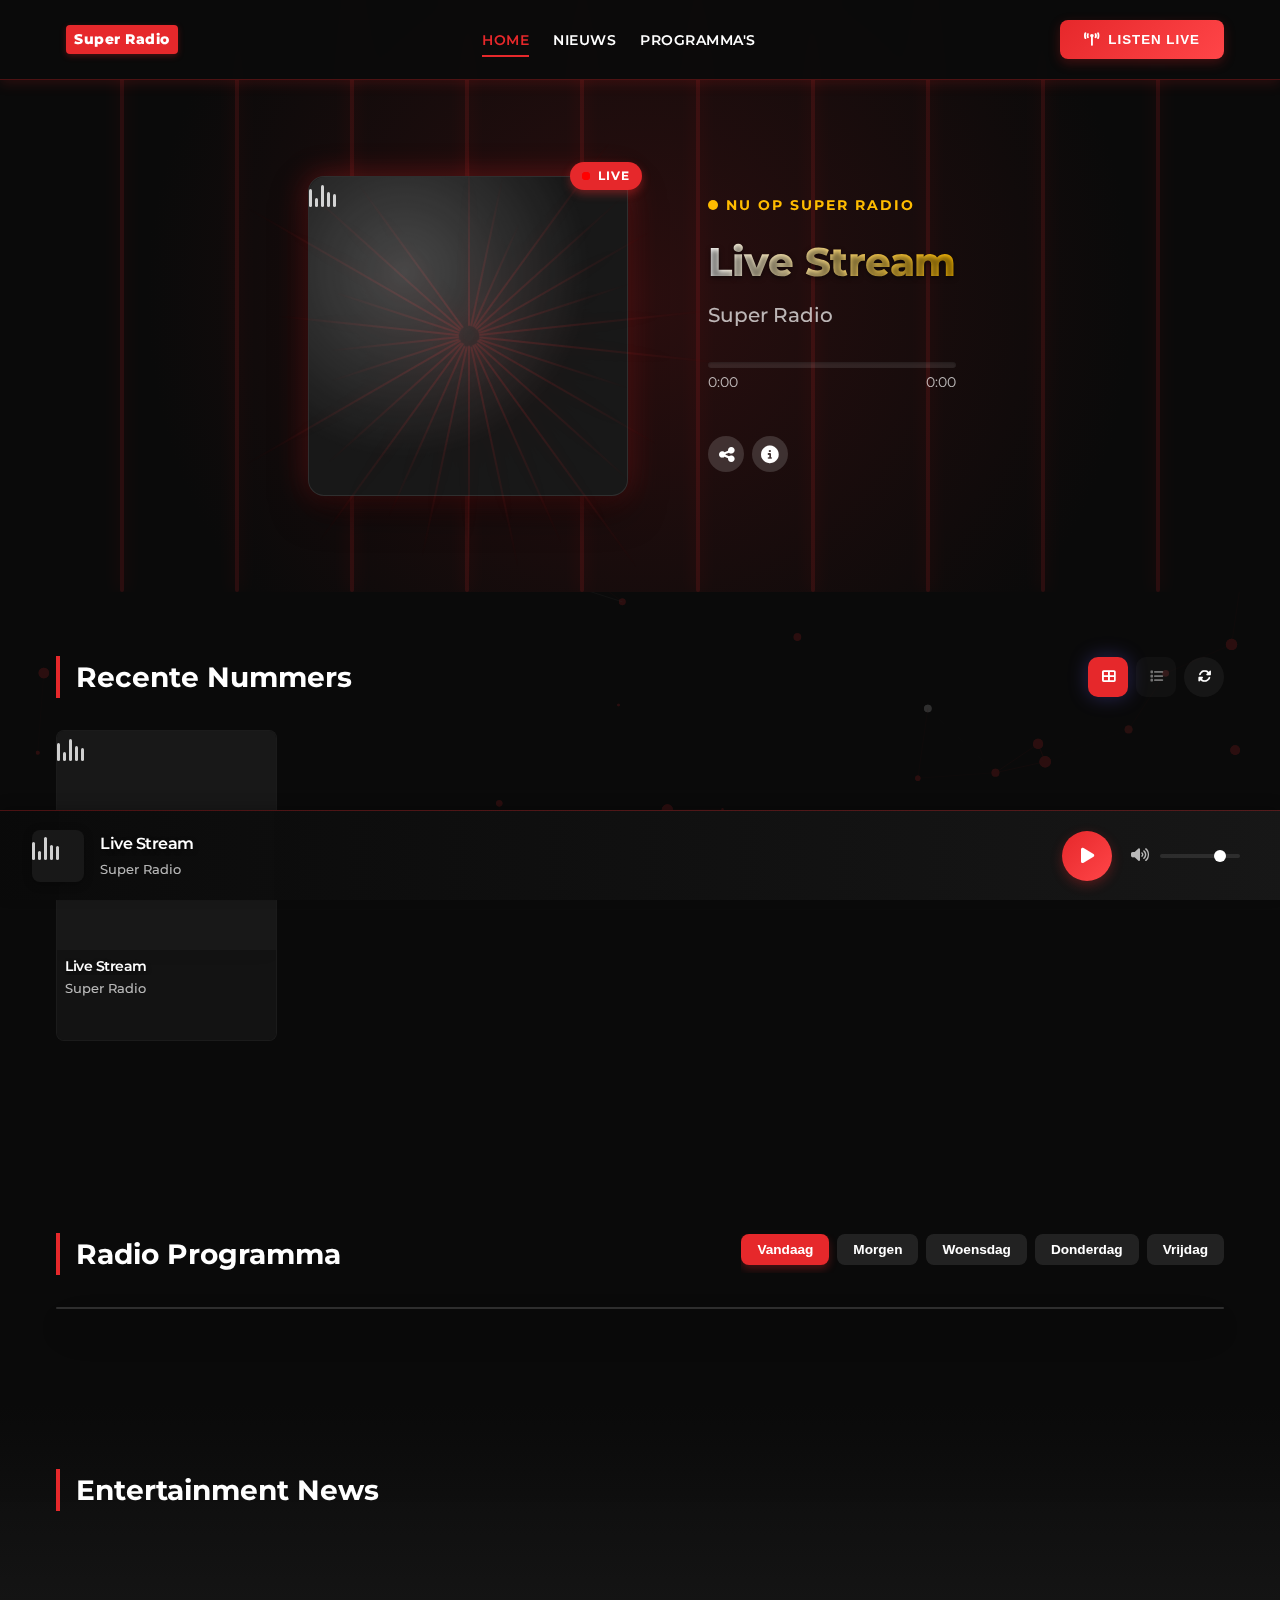
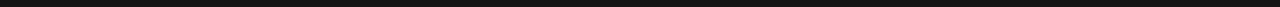
==== commit 0575e0ee: "Update index.html" ====
--- a/index.html
+++ b/index.html
@@ -6,7 +6,6 @@
     <title>Super Radio | Live Radio & Hits</title>
     <meta name="description" content="Luister live naar Super Radio - De ultieme hitradio met non-stop muziek en entertainment">
     <link rel="manifest" href="manifest.json">
-    <link rel="icon" type="image/png" href="images/logo.png">
     
     <!-- Fonts -->
     <link rel="preconnect" href="https://fonts.googleapis.com">
